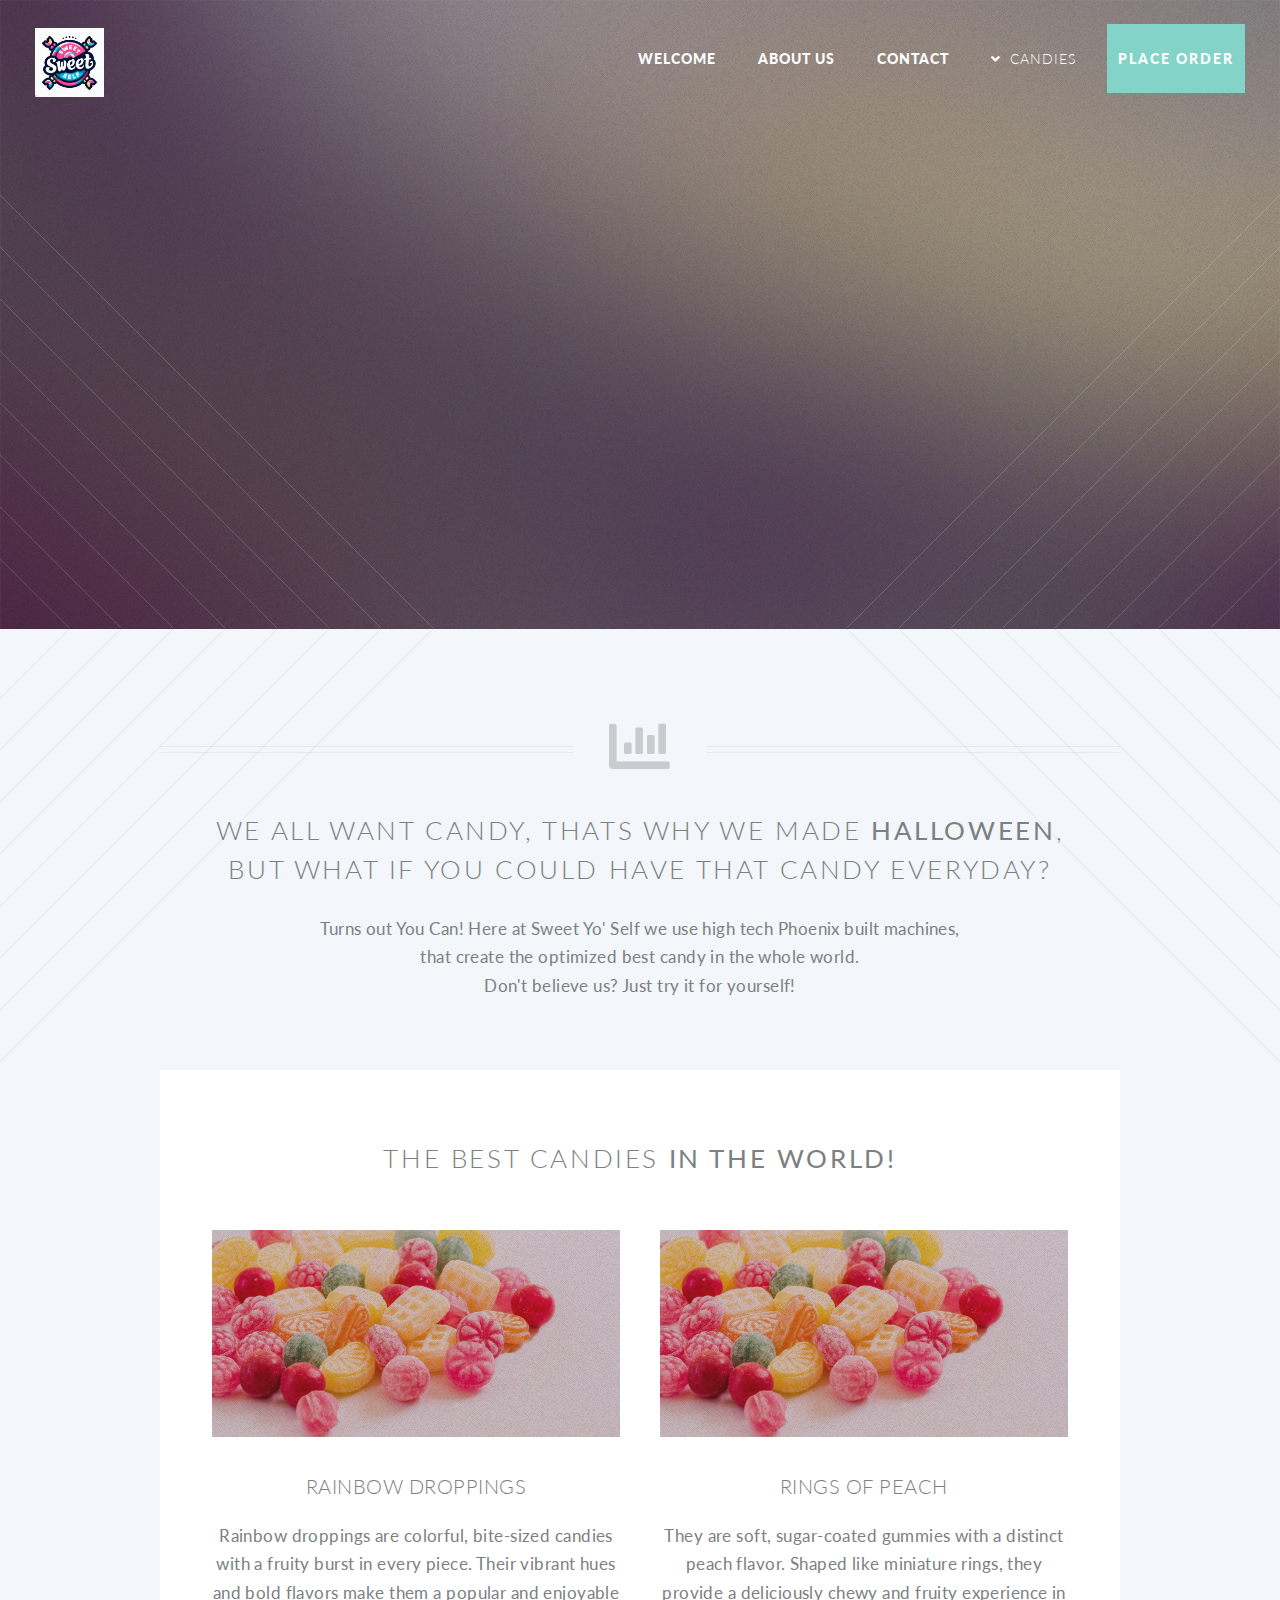
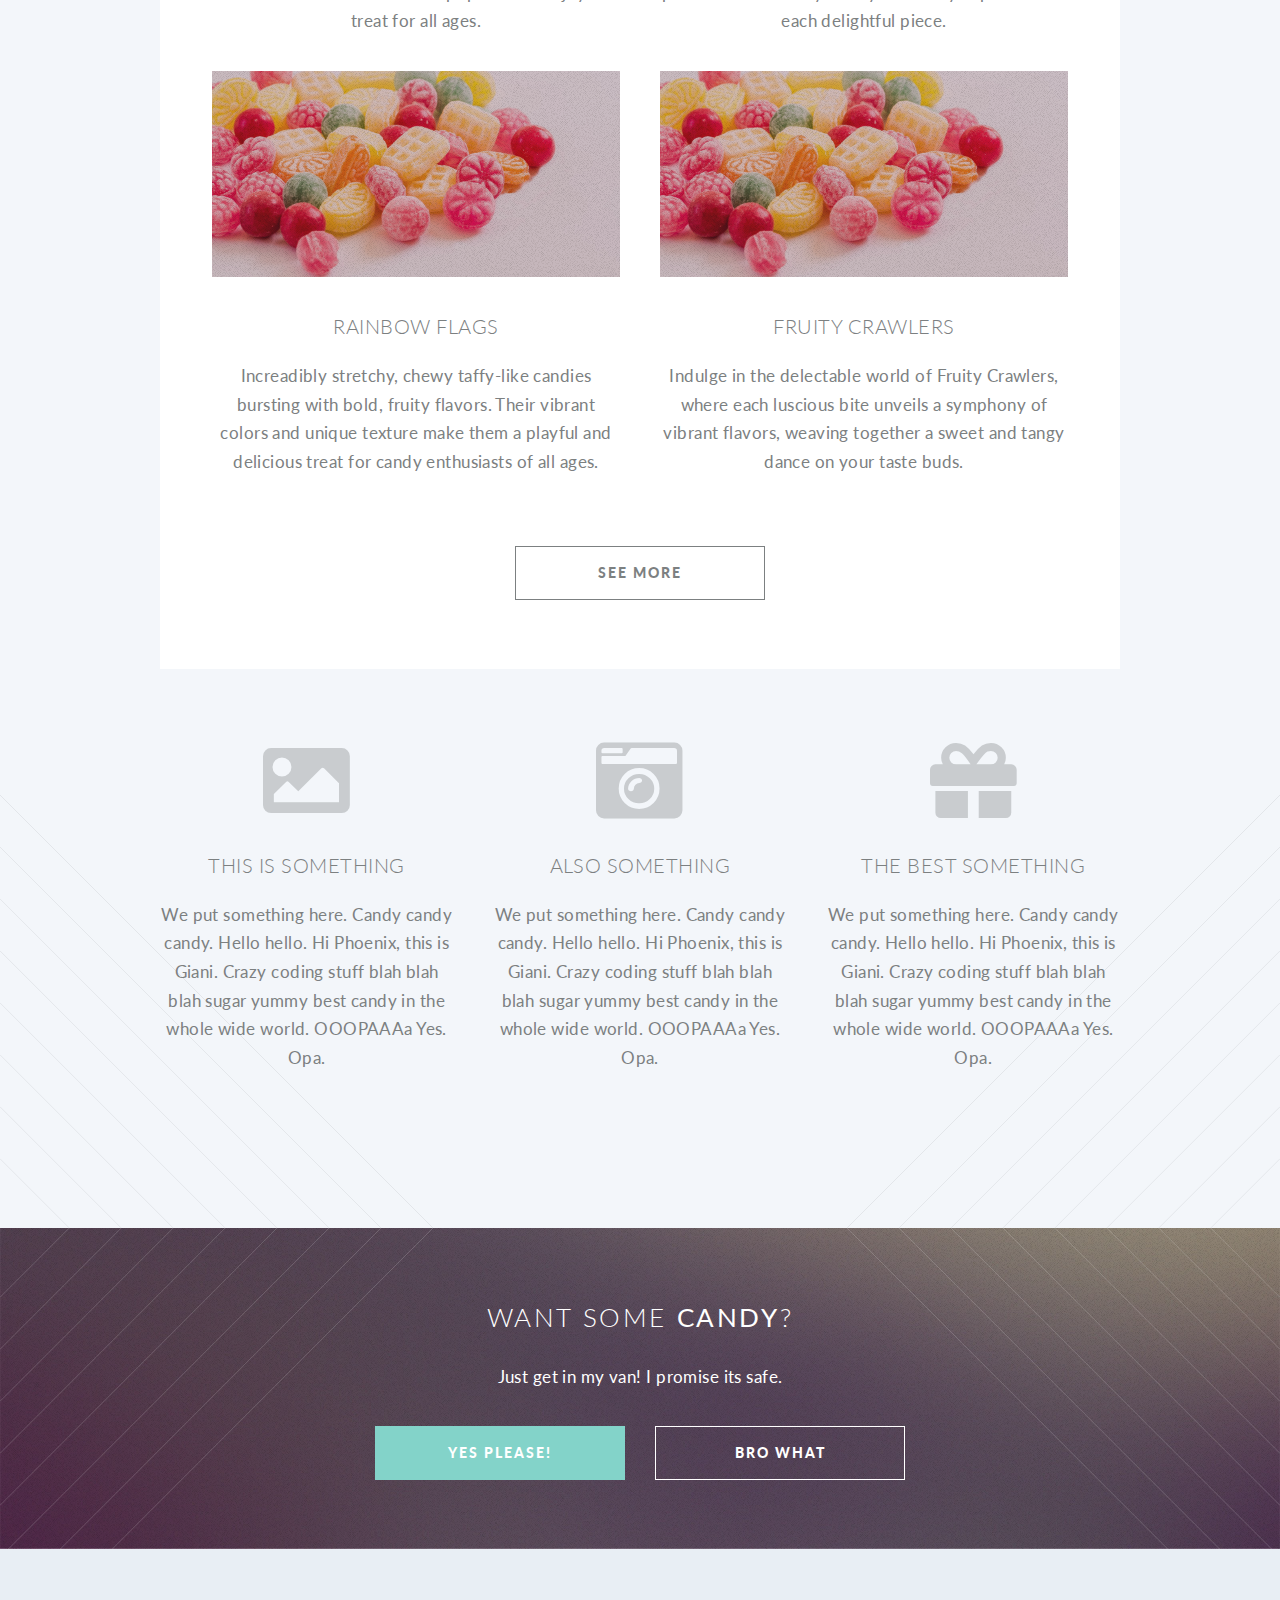
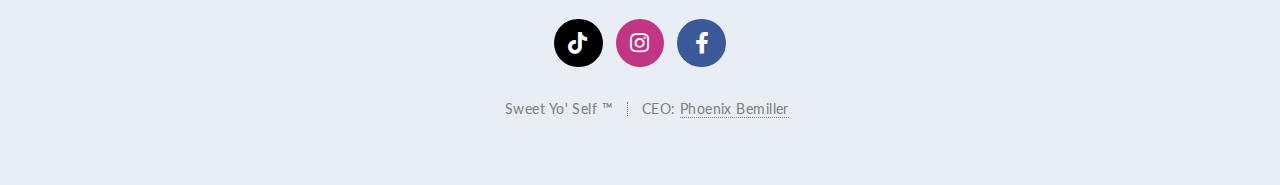
==== index.html @ 5a5d78ed "Update index.html" ====
<!DOCTYPE HTML>

<html>
	<head>
		<title>Sweet Yo' Self</title>
		<meta charset="utf-8" />
		<meta name="viewport" content="width=device-width, initial-scale=1, user-scalable=no" />
		<link rel="stylesheet" href="assets/css/main.css" />
		<noscript><link rel="stylesheet" href="assets/css/noscript.css" /></noscript>
	</head>
	<body class="index is-preload">
		<div id="page-wrapper">

			<!-- Header -->
				<header id="header" class="alt">
					<h1 ><a href="index.html"><img id="logo" src="images/logo.jpg"></a></h1>
					<nav id="nav">
						<ul>
							<li class="current"><a href="index.html">Welcome</a></li>
							<li class="current"><a href="about-us.html">About Us</a></li>
							<li class="current"><a href="contact.html">Contact</a></li>
							<li class="submenu">
								<a href="#">Candies</a>
								<ul>
									<li><a href="contact.html">Rainbow Drips</a></li>
									<li><a href="contact.html">Color Bombs</a></li>
									<li><a href="contact.html">Fruity Crawlers</a></li>
									<li><a href="contact.html">Rainbow Flags</a></li>
								</ul>
							</li>
							<li><a href="orders.html" class="button primary">Place Order</a></li>
						</ul>
					</nav>
				</header>


			
			<!-- Banner -->
				<section id="banner">

					<!--
						".inner" is set up as an inline-block so it automatically expands
						in both directions to fit whatever's inside it. This means it won't
						automatically wrap lines, so be sure to use line breaks where
						appropriate (<br />).
					-->


					
					<br />
					<br />
					
					<div class="inner">

						<header>
							<h2>Sweet Yo' Self</h2>
						</header>
						<p>Whenever you need a <strong>treat</strong>, or anything <strong>sweet</strong>,
						<br />
						please come get all you can <strong>eat<strong>!
						<footer>
							<ul class="buttons stacked">
								<li><a href="#main" class="button fit scrolly">I Want Candy!</a></li>
							</ul>
						</footer>

					</div>
					
				
				</section>

			

			<!-- Main -->
				<article id="main">

					<header class="special container">
						<span class="icon solid fa-chart-bar"></span>
						<h2>We all want candy, thats why we made <strong>Halloween</strong>, 
						<br />
						But what if you could have that candy everyday?</h2>
						<p>Turns out <strong>You Can!</strong> Here at Sweet Yo' Self we use high tech Phoenix built machines,
						<br />
						that create the optimized best candy in the whole world.
						<br />
						Don't believe us? Just try it for yourself!
					</header>



					<!-- One
						<section class="wrapper style2 container special-alt">
							<div class="row gtr-50">
								<div class="col-8 col-12-narrower">

									<header>
										<h2>Behold the <strong>icons</strong> that visualize what you’re all about. or just take up space. your call bro.</h2>
									</header>
									<p>Sed tristique purus vitae volutpat ultrices. Aliquam eu elit eget arcu comteger ut fermentum lorem. Lorem ipsum dolor sit amet. Sed tristique purus vitae volutpat ultrices. eu elit eget commodo. Sed tristique purus vitae volutpat ultrices. Aliquam eu elit eget arcu commodo.</p>
									<footer>
										<ul class="buttons">
											<li><a href="#" class="button">Find Out More</a></li>
										</ul>
									</footer>

								</div>
								<div class="col-4 col-12-narrower imp-narrower">

									<ul class="featured-icons">
										<li><span class="icon fa-clock"><span class="label">Feature 1</span></span></li>
										<li><span class="icon solid fa-volume-up"><span class="label">Feature 2</span></span></li>
										<li><span class="icon solid fa-laptop"><span class="label">Feature 3</span></span></li>
										<li><span class="icon solid fa-inbox"><span class="label">Feature 4</span></span></li>
										<li><span class="icon solid fa-lock"><span class="label">Feature 5</span></span></li>
										<li><span class="icon solid fa-cog"><span class="label">Feature 6</span></span></li>
									</ul>

								</div>
							</div>
						</section>


					-->

					<!-- Three -->
						<section class="wrapper style3 container special">

							<header class="major">
								<h2>The best candies <strong>in the world!</strong></h2>
							</header>

							<div class="row">
								<div class="col-6 col-12-narrower">

									<section>
										<a href="#" class="image featured"><img src="images/candy.jpg" alt="" /></a>
										<header>
											<h3>Rainbow Droppings</h3>
										</header>
										<p>Rainbow droppings are colorful, bite-sized candies with a fruity burst in every piece. Their vibrant hues and bold flavors make them a popular and enjoyable treat for all ages.</p>
									</section>

								</div>
								<div class="col-6 col-12-narrower">

									<section>
										<a href="#" class="image featured"><img src="images/candy.jpg" alt="" /></a>
										<header>
											<h3>Rings of Peach</h3>
										</header>
										<p>They are soft, sugar-coated gummies with a distinct peach flavor. Shaped like miniature rings, they provide a deliciously chewy and fruity experience in each delightful piece.</p>
									</section>

								</div>
							</div>
							<div class="row">
								<div class="col-6 col-12-narrower">

									<section>
										<a href="#" class="image featured"><img src="images/candy.jpg" alt="" /></a>
										<header>
											<h3>Rainbow Flags</h3>
										</header>
										<p>Increadibly stretchy, chewy taffy-like candies bursting with bold, fruity flavors. Their vibrant colors and unique texture make them a playful and delicious treat for candy enthusiasts of all ages.</p>
									</section>

								</div>
								<div class="col-6 col-12-narrower">

									<section>
										<a href="#" class="image featured"><img src="images/candy.jpg" alt="" /></a>
										<header>
											<h3>Fruity Crawlers</h3>
										</header>
										<p>Indulge in the delectable world of Fruity Crawlers, where each luscious bite unveils a symphony of vibrant flavors, weaving together a sweet and tangy dance on your taste buds.</p>
									</section>

								</div>
							</div>

							<footer class="major">
								<ul class="buttons">
									<li><a href="#" class="button">See More</a></li>
								</ul>
							</footer>

						</section>


					<!-- Two -->
						<section class="wrapper style1 container special">
							<div class="row">
								<div class="col-4 col-12-narrower">

									<section>
										<span class="icon solid featured fa-image"></span>
										<header>
											<h3>This is Something</h3>
										</header>
										<p>We put something here. Candy candy candy. Hello hello. Hi Phoenix, this is Giani. Crazy coding stuff blah blah blah sugar yummy best candy in the whole wide world. OOOPAAAa Yes. Opa.</p>
									</section>

								</div>
								<div class="col-4 col-12-narrower">

									<section>
										<span class="icon solid featured fa-camera-retro"></span>
										<header>
											<h3>Also Something</h3>
										</header>
										<p>We put something here. Candy candy candy. Hello hello. Hi Phoenix, this is Giani. Crazy coding stuff blah blah blah sugar yummy best candy in the whole wide world. OOOPAAAa Yes. Opa.</p>
									</section>

								</div>
								<div class="col-4 col-12-narrower">

									<section>
										<span class="icon solid featured fa-gift"></span>
										<header>
											<h3>The best Something</h3>
										</header>
										<p>We put something here. Candy candy candy. Hello hello. Hi Phoenix, this is Giani. Crazy coding stuff blah blah blah sugar yummy best candy in the whole wide world. OOOPAAAa Yes. Opa.</p>
									</section>

								</div>
							</div>
						</section>



				</article>

			<!-- CTA -->
				<section id="cta">

					<header>
						<h2>Want some  <strong>candy</strong>?</h2>
						<p>Just get in my van! I promise its safe.</p>
					</header>
					<footer>
						<ul class="buttons">
							<li><a href="orders.html" class="button primary">Yes Please!</a></li>
							<li><a href="#" class="button">Bro what</a></li>
						</ul>
					</footer>

				</section>

			<!-- Footer -->
				<footer id="footer">

					<ul class="icons">
						<li><a target="_blank" href="https://www.tiktok.com/@_sweetyoself_?_t=8iAOKXULftS&_r=1" class="icon brands circle fa-tiktok"><span class="label">Tiktok</span></a></li>
						<li><a target="_blank" href="https://instagram.com/_sweetyoself_?utm_source=qr" class="icon brands circle fa-instagram"><span class="label">Instagram</span></a></li>
						<li><a target="_blank" href="https://www.facebook.com/profile.php?id=61552935773593" class="icon brands circle fa-facebook-f"><span class="label">Facebook</span></a></li>
					</ul>

					<ul class="copyright">
						<li>Sweet Yo' Self &#8482;</li><li>CEO: <a href="#">Phoenix Bemiller</a></li>
					</ul>

				</footer>

		</div>

		<!-- Scripts -->
			<script src="assets/js/jquery.min.js"></script>
			<script src="assets/js/jquery.dropotron.min.js"></script>
			<script src="assets/js/jquery.scrolly.min.js"></script>
			<script src="assets/js/jquery.scrollex.min.js"></script>
			<script src="assets/js/browser.min.js"></script>
			<script src="assets/js/breakpoints.min.js"></script>
			<script src="assets/js/util.js"></script>
			<script src="assets/js/main.js"></script>

	</body>
</html>
---- assets/css/main.css ----
@import url("fontawesome-all.min.css");
@import url("https://fonts.googleapis.com/css?family=Lato:300,400,900");


html, body, div, span, applet, object,
iframe, h1, h2, h3, h4, h5, h6, p, blockquote,
pre, a, abbr, acronym, address, big, cite,
code, del, dfn, em, img, ins, kbd, q, s, samp,
small, strike, strong, sub, sup, tt, var, b,
u, i, center, dl, dt, dd, ol, ul, li, fieldset,
form, label, legend, table, caption, tbody,
tfoot, thead, tr, th, td, article, aside,
canvas, details, embed, figure, figcaption,
footer, header, hgroup, menu, nav, output, ruby,
section, summary, time, mark, audio, video {
	margin: 0;
	padding: 0;
	border: 0;
	font-size: 100%;
	font: inherit;
	vertical-align: baseline;}

article, aside, details, figcaption, figure,
footer, header, hgroup, menu, nav, section {
	display: block;}

body {
	line-height: 1;
}

ol, ul {
	list-style: none;
}

blockquote, q {
	quotes: none;
}

	blockquote:before, blockquote:after, q:before, q:after {
		content: '';
		content: none;
	}

table {
	border-collapse: collapse;
	border-spacing: 0;
}

body {
	-webkit-text-size-adjust: none;
}

mark {
	background-color: transparent;
	color: inherit;
}

input::-moz-focus-inner {
	border: 0;
	padding: 0;
}

input, select, textarea {
	-moz-appearance: none;
	-webkit-appearance: none;
	-ms-appearance: none;
	appearance: none;
}

/* Basic */

	html {
		box-sizing: border-box;
	}

	*, *:before, *:after {
		box-sizing: inherit;
	}

	body {
		background: #f3f6fa;
	}

		body.is-preload *, body.is-preload *:before, body.is-preload *:after {
			-moz-animation: none !important;
			-webkit-animation: none !important;
			-ms-animation: none !important;
			animation: none !important;
			-moz-transition: none !important;
			-webkit-transition: none !important;
			-ms-transition: none !important;
			transition: none !important;
		}

	body, input, select, textarea {
		color: #7c8081;
		font-family: 'Lato', sans-serif;
		font-size: 15pt;
		font-weight: 300;
		letter-spacing: 0.025em;
		line-height: 1.75em;
	}

	a {
		-moz-transition: color 0.2s ease-in-out, border-color 0.2s ease-in-out, background-color 0.2s ease-in-out;
		-webkit-transition: color 0.2s ease-in-out, border-color 0.2s ease-in-out, background-color 0.2s ease-in-out;
		-ms-transition: color 0.2s ease-in-out, border-color 0.2s ease-in-out, background-color 0.2s ease-in-out;
		transition: color 0.2s ease-in-out, border-color 0.2s ease-in-out, background-color 0.2s ease-in-out;
		color: #3fb1a3;
		text-decoration: none;
		border-bottom: dotted 1px;
	}

		a:hover {
			border-bottom-color: transparent;
		}

	strong, b {
		font-weight: 400;
	}

	p, ul, ol, dl, table, blockquote {
		margin: 0 0 2em 0;
	}

	h1, h2, h3, h4, h5, h6 {
		color: inherit;
		font-weight: 300;
		line-height: 1.75em;
		margin-bottom: 1em;
		text-transform: uppercase;
	}

		h1 a, h2 a, h3 a, h4 a, h5 a, h6 a {
			color: inherit;
			text-decoration: none;
			border: 0;
		}

	h2 {
		font-size: 1.5em;
		letter-spacing: 0.1em;
	}

	h3 {
		font-size: 1.15em;
		letter-spacing: 0.025em;
	}

	sub {
		font-size: 0.8em;
		position: relative;
		top: 0.5em;
	}

	sup {
		font-size: 0.8em;
		position: relative;
		top: -0.5em;
	}

	hr {
		border-top: solid 1px rgba(124, 128, 129, 0.2);
		border: 0;
		margin-bottom: 1.5em;
	}

	blockquote {
		border-left: solid 0.5em rgba(124, 128, 129, 0.2);
		font-style: italic;
		padding: 1em 0 1em 2em;
	}

/* Container */

	.container {
		margin: 0 auto;
		max-width: 100%;
		width: 1400px;
	}

		.container.medium {
			width: 1050px;
		}

		@media screen and (max-width: 1680px) {

			.container {
				width: 1200px;
			}

				.container.medium {
					width: 900px;
				}

		}

		@media screen and (max-width: 1280px) {

			.container {
				width: 960px;
			}

				.container.medium {
					width: 735px;
				}

		}

		@media screen and (max-width: 980px) {

			.container {
				width: 95%;
			}

				.container.medium {
					width: 71.25%;
				}

		}

		@media screen and (max-width: 840px) {

			.container {
				width: 95%;
			}

				.container.medium {
					width: 95%;
				}

		}

		@media screen and (max-width: 736px) {

			.container {
				width: 100%;
			}

				.container.medium {
					width: 100%;
				}

		}

/* Row */

	.row {
		display: flex;
		flex-wrap: wrap;
		box-sizing: border-box;
		align-items: stretch;
	}

		.row > * {
			box-sizing: border-box;
		}

		.row.gtr-uniform > * > :last-child {
			margin-bottom: 0;
		}

		.row.aln-left {
			justify-content: flex-start;
		}

		.row.aln-center {
			justify-content: center;
		}

		.row.aln-right {
			justify-content: flex-end;
		}

		.row.aln-top {
			align-items: flex-start;
		}

		.row.aln-middle {
			align-items: center;
		}

		.row.aln-bottom {
			align-items: flex-end;
		}

		.row > .imp {
			order: -1;
		}

		.row > .col-1 {
			width: 8.33333%;
		}

		.row > .off-1 {
			margin-left: 8.33333%;
		}

		.row > .col-2 {
			width: 16.66667%;
		}

		.row > .off-2 {
			margin-left: 16.66667%;
		}

		.row > .col-3 {
			width: 25%;
		}

		.row > .off-3 {
			margin-left: 25%;
		}

		.row > .col-4 {
			width: 33.33333%;
		}

		.row > .off-4 {
			margin-left: 33.33333%;
		}

		.row > .col-5 {
			width: 41.66667%;
		}

		.row > .off-5 {
			margin-left: 41.66667%;
		}

		.row > .col-6 {
			width: 50%;
		}

		.row > .off-6 {
			margin-left: 50%;
		}

		.row > .col-7 {
			width: 58.33333%;
		}

		.row > .off-7 {
			margin-left: 58.33333%;
		}

		.row > .col-8 {
			width: 66.66667%;
		}

		.row > .off-8 {
			margin-left: 66.66667%;
		}

		.row > .col-9 {
			width: 75%;
		}

		.row > .off-9 {
			margin-left: 75%;
		}

		.row > .col-10 {
			width: 83.33333%;
		}

		.row > .off-10 {
			margin-left: 83.33333%;
		}

		.row > .col-11 {
			width: 91.66667%;
		}

		.row > .off-11 {
			margin-left: 91.66667%;
		}

		.row > .col-12 {
			width: 100%;
		}

		.row > .off-12 {
			margin-left: 100%;
		}

		.row.gtr-0 {
			margin-top: 0px;
			margin-left: 0px;
		}

			.row.gtr-0 > * {
				padding: 0px 0 0 0px;
			}

			.row.gtr-0.gtr-uniform {
				margin-top: 0px;
			}

				.row.gtr-0.gtr-uniform > * {
					padding-top: 0px;
				}

		.row.gtr-25 {
			margin-top: -12.5px;
			margin-left: -12.5px;
		}

			.row.gtr-25 > * {
				padding: 12.5px 0 0 12.5px;
			}

			.row.gtr-25.gtr-uniform {
				margin-top: -12.5px;
			}

				.row.gtr-25.gtr-uniform > * {
					padding-top: 12.5px;
				}

		.row.gtr-50 {
			margin-top: -25px;
			margin-left: -25px;
		}

			.row.gtr-50 > * {
				padding: 25px 0 0 25px;
			}

			.row.gtr-50.gtr-uniform {
				margin-top: -25px;
			}

				.row.gtr-50.gtr-uniform > * {
					padding-top: 25px;
				}

		.row {
			margin-top: -50px;
			margin-left: -50px;
		}

			.row > * {
				padding: 50px 0 0 50px;
			}

			.row.gtr-uniform {
				margin-top: -50px;
			}

				.row.gtr-uniform > * {
					padding-top: 50px;
				}

		.row.gtr-150 {
			margin-top: -75px;
			margin-left: -75px;
		}

			.row.gtr-150 > * {
				padding: 75px 0 0 75px;
			}

			.row.gtr-150.gtr-uniform {
				margin-top: -75px;
			}

				.row.gtr-150.gtr-uniform > * {
					padding-top: 75px;
				}

		.row.gtr-200 {
			margin-top: -100px;
			margin-left: -100px;
		}

			.row.gtr-200 > * {
				padding: 100px 0 0 100px;
			}

			.row.gtr-200.gtr-uniform {
				margin-top: -100px;
			}

				.row.gtr-200.gtr-uniform > * {
					padding-top: 100px;
				}

		@media screen and (max-width: 1680px) {

			.row {
				display: flex;
				flex-wrap: wrap;
				box-sizing: border-box;
				align-items: stretch;
			}

				.row > * {
					box-sizing: border-box;
				}

				.row.gtr-uniform > * > :last-child {
					margin-bottom: 0;
				}

				.row.aln-left {
					justify-content: flex-start;
				}

				.row.aln-center {
					justify-content: center;
				}

				.row.aln-right {
					justify-content: flex-end;
				}

				.row.aln-top {
					align-items: flex-start;
				}

				.row.aln-middle {
					align-items: center;
				}

				.row.aln-bottom {
					align-items: flex-end;
				}

				.row > .imp-wide {
					order: -1;
				}

				.row > .col-1-wide {
					width: 8.33333%;
				}

				.row > .off-1-wide {
					margin-left: 8.33333%;
				}

				.row > .col-2-wide {
					width: 16.66667%;
				}

				.row > .off-2-wide {
					margin-left: 16.66667%;
				}

				.row > .col-3-wide {
					width: 25%;
				}

				.row > .off-3-wide {
					margin-left: 25%;
				}

				.row > .col-4-wide {
					width: 33.33333%;
				}

				.row > .off-4-wide {
					margin-left: 33.33333%;
				}

				.row > .col-5-wide {
					width: 41.66667%;
				}

				.row > .off-5-wide {
					margin-left: 41.66667%;
				}

				.row > .col-6-wide {
					width: 50%;
				}

				.row > .off-6-wide {
					margin-left: 50%;
				}

				.row > .col-7-wide {
					width: 58.33333%;
				}

				.row > .off-7-wide {
					margin-left: 58.33333%;
				}

				.row > .col-8-wide {
					width: 66.66667%;
				}

				.row > .off-8-wide {
					margin-left: 66.66667%;
				}

				.row > .col-9-wide {
					width: 75%;
				}

				.row > .off-9-wide {
					margin-left: 75%;
				}

				.row > .col-10-wide {
					width: 83.33333%;
				}

				.row > .off-10-wide {
					margin-left: 83.33333%;
				}

				.row > .col-11-wide {
					width: 91.66667%;
				}

				.row > .off-11-wide {
					margin-left: 91.66667%;
				}

				.row > .col-12-wide {
					width: 100%;
				}

				.row > .off-12-wide {
					margin-left: 100%;
				}

				.row.gtr-0 {
					margin-top: 0px;
					margin-left: 0px;
				}

					.row.gtr-0 > * {
						padding: 0px 0 0 0px;
					}

					.row.gtr-0.gtr-uniform {
						margin-top: 0px;
					}

						.row.gtr-0.gtr-uniform > * {
							padding-top: 0px;
						}

				.row.gtr-25 {
					margin-top: -10px;
					margin-left: -10px;
				}

					.row.gtr-25 > * {
						padding: 10px 0 0 10px;
					}

					.row.gtr-25.gtr-uniform {
						margin-top: -10px;
					}

						.row.gtr-25.gtr-uniform > * {
							padding-top: 10px;
						}

				.row.gtr-50 {
					margin-top: -20px;
					margin-left: -20px;
				}

					.row.gtr-50 > * {
						padding: 20px 0 0 20px;
					}

					.row.gtr-50.gtr-uniform {
						margin-top: -20px;
					}

						.row.gtr-50.gtr-uniform > * {
							padding-top: 20px;
						}

				.row {
					margin-top: -40px;
					margin-left: -40px;
				}

					.row > * {
						padding: 40px 0 0 40px;
					}

					.row.gtr-uniform {
						margin-top: -40px;
					}

						.row.gtr-uniform > * {
							padding-top: 40px;
						}

				.row.gtr-150 {
					margin-top: -60px;
					margin-left: -60px;
				}

					.row.gtr-150 > * {
						padding: 60px 0 0 60px;
					}

					.row.gtr-150.gtr-uniform {
						margin-top: -60px;
					}

						.row.gtr-150.gtr-uniform > * {
							padding-top: 60px;
						}

				.row.gtr-200 {
					margin-top: -80px;
					margin-left: -80px;
				}

					.row.gtr-200 > * {
						padding: 80px 0 0 80px;
					}

					.row.gtr-200.gtr-uniform {
						margin-top: -80px;
					}

						.row.gtr-200.gtr-uniform > * {
							padding-top: 80px;
						}

		}

		@media screen and (max-width: 1280px) {

			.row {
				display: flex;
				flex-wrap: wrap;
				box-sizing: border-box;
				align-items: stretch;
			}

				.row > * {
					box-sizing: border-box;
				}

				.row.gtr-uniform > * > :last-child {
					margin-bottom: 0;
				}

				.row.aln-left {
					justify-content: flex-start;
				}

				.row.aln-center {
					justify-content: center;
				}

				.row.aln-right {
					justify-content: flex-end;
				}

				.row.aln-top {
					align-items: flex-start;
				}

				.row.aln-middle {
					align-items: center;
				}

				.row.aln-bottom {
					align-items: flex-end;
				}

				.row > .imp-normal {
					order: -1;
				}

				.row > .col-1-normal {
					width: 8.33333%;
				}

				.row > .off-1-normal {
					margin-left: 8.33333%;
				}

				.row > .col-2-normal {
					width: 16.66667%;
				}

				.row > .off-2-normal {
					margin-left: 16.66667%;
				}

				.row > .col-3-normal {
					width: 25%;
				}

				.row > .off-3-normal {
					margin-left: 25%;
				}

				.row > .col-4-normal {
					width: 33.33333%;
				}

				.row > .off-4-normal {
					margin-left: 33.33333%;
				}

				.row > .col-5-normal {
					width: 41.66667%;
				}

				.row > .off-5-normal {
					margin-left: 41.66667%;
				}

				.row > .col-6-normal {
					width: 50%;
				}

				.row > .off-6-normal {
					margin-left: 50%;
				}

				.row > .col-7-normal {
					width: 58.33333%;
				}

				.row > .off-7-normal {
					margin-left: 58.33333%;
				}

				.row > .col-8-normal {
					width: 66.66667%;
				}

				.row > .off-8-normal {
					margin-left: 66.66667%;
				}

				.row > .col-9-normal {
					width: 75%;
				}

				.row > .off-9-normal {
					margin-left: 75%;
				}

				.row > .col-10-normal {
					width: 83.33333%;
				}

				.row > .off-10-normal {
					margin-left: 83.33333%;
				}

				.row > .col-11-normal {
					width: 91.66667%;
				}

				.row > .off-11-normal {
					margin-left: 91.66667%;
				}

				.row > .col-12-normal {
					width: 100%;
				}

				.row > .off-12-normal {
					margin-left: 100%;
				}

				.row.gtr-0 {
					margin-top: 0px;
					margin-left: 0px;
				}

					.row.gtr-0 > * {
						padding: 0px 0 0 0px;
					}

					.row.gtr-0.gtr-uniform {
						margin-top: 0px;
					}

						.row.gtr-0.gtr-uniform > * {
							padding-top: 0px;
						}

				.row.gtr-25 {
					margin-top: -10px;
					margin-left: -10px;
				}

					.row.gtr-25 > * {
						padding: 10px 0 0 10px;
					}

					.row.gtr-25.gtr-uniform {
						margin-top: -10px;
					}

						.row.gtr-25.gtr-uniform > * {
							padding-top: 10px;
						}

				.row.gtr-50 {
					margin-top: -20px;
					margin-left: -20px;
				}

					.row.gtr-50 > * {
						padding: 20px 0 0 20px;
					}

					.row.gtr-50.gtr-uniform {
						margin-top: -20px;
					}

						.row.gtr-50.gtr-uniform > * {
							padding-top: 20px;
						}

				.row {
					margin-top: -40px;
					margin-left: -40px;
				}

					.row > * {
						padding: 40px 0 0 40px;
					}

					.row.gtr-uniform {
						margin-top: -40px;
					}

						.row.gtr-uniform > * {
							padding-top: 40px;
						}

				.row.gtr-150 {
					margin-top: -60px;
					margin-left: -60px;
				}

					.row.gtr-150 > * {
						padding: 60px 0 0 60px;
					}

					.row.gtr-150.gtr-uniform {
						margin-top: -60px;
					}

						.row.gtr-150.gtr-uniform > * {
							padding-top: 60px;
						}

				.row.gtr-200 {
					margin-top: -80px;
					margin-left: -80px;
				}

					.row.gtr-200 > * {
						padding: 80px 0 0 80px;
					}

					.row.gtr-200.gtr-uniform {
						margin-top: -80px;
					}

						.row.gtr-200.gtr-uniform > * {
							padding-top: 80px;
						}

		}

		@media screen and (max-width: 980px) {

			.row {
				display: flex;
				flex-wrap: wrap;
				box-sizing: border-box;
				align-items: stretch;
			}

				.row > * {
					box-sizing: border-box;
				}

				.row.gtr-uniform > * > :last-child {
					margin-bottom: 0;
				}

				.row.aln-left {
					justify-content: flex-start;
				}

				.row.aln-center {
					justify-content: center;
				}

				.row.aln-right {
					justify-content: flex-end;
				}

				.row.aln-top {
					align-items: flex-start;
				}

				.row.aln-middle {
					align-items: center;
				}

				.row.aln-bottom {
					align-items: flex-end;
				}

				.row > .imp-narrow {
					order: -1;
				}

				.row > .col-1-narrow {
					width: 8.33333%;
				}

				.row > .off-1-narrow {
					margin-left: 8.33333%;
				}

				.row > .col-2-narrow {
					width: 16.66667%;
				}

				.row > .off-2-narrow {
					margin-left: 16.66667%;
				}

				.row > .col-3-narrow {
					width: 25%;
				}

				.row > .off-3-narrow {
					margin-left: 25%;
				}

				.row > .col-4-narrow {
					width: 33.33333%;
				}

				.row > .off-4-narrow {
					margin-left: 33.33333%;
				}

				.row > .col-5-narrow {
					width: 41.66667%;
				}

				.row > .off-5-narrow {
					margin-left: 41.66667%;
				}

				.row > .col-6-narrow {
					width: 50%;
				}

				.row > .off-6-narrow {
					margin-left: 50%;
				}

				.row > .col-7-narrow {
					width: 58.33333%;
				}

				.row > .off-7-narrow {
					margin-left: 58.33333%;
				}

				.row > .col-8-narrow {
					width: 66.66667%;
				}

				.row > .off-8-narrow {
					margin-left: 66.66667%;
				}

				.row > .col-9-narrow {
					width: 75%;
				}

				.row > .off-9-narrow {
					margin-left: 75%;
				}

				.row > .col-10-narrow {
					width: 83.33333%;
				}

				.row > .off-10-narrow {
					margin-left: 83.33333%;
				}

				.row > .col-11-narrow {
					width: 91.66667%;
				}

				.row > .off-11-narrow {
					margin-left: 91.66667%;
				}

				.row > .col-12-narrow {
					width: 100%;
				}

				.row > .off-12-narrow {
					margin-left: 100%;
				}

				.row.gtr-0 {
					margin-top: 0px;
					margin-left: 0px;
				}

					.row.gtr-0 > * {
						padding: 0px 0 0 0px;
					}

					.row.gtr-0.gtr-uniform {
						margin-top: 0px;
					}

						.row.gtr-0.gtr-uniform > * {
							padding-top: 0px;
						}

				.row.gtr-25 {
					margin-top: -7.5px;
					margin-left: -7.5px;
				}

					.row.gtr-25 > * {
						padding: 7.5px 0 0 7.5px;
					}

					.row.gtr-25.gtr-uniform {
						margin-top: -7.5px;
					}

						.row.gtr-25.gtr-uniform > * {
							padding-top: 7.5px;
						}

				.row.gtr-50 {
					margin-top: -15px;
					margin-left: -15px;
				}

					.row.gtr-50 > * {
						padding: 15px 0 0 15px;
					}

					.row.gtr-50.gtr-uniform {
						margin-top: -15px;
					}

						.row.gtr-50.gtr-uniform > * {
							padding-top: 15px;
						}

				.row {
					margin-top: -30px;
					margin-left: -30px;
				}

					.row > * {
						padding: 30px 0 0 30px;
					}

					.row.gtr-uniform {
						margin-top: -30px;
					}

						.row.gtr-uniform > * {
							padding-top: 30px;
						}

				.row.gtr-150 {
					margin-top: -45px;
					margin-left: -45px;
				}

					.row.gtr-150 > * {
						padding: 45px 0 0 45px;
					}

					.row.gtr-150.gtr-uniform {
						margin-top: -45px;
					}

						.row.gtr-150.gtr-uniform > * {
							padding-top: 45px;
						}

				.row.gtr-200 {
					margin-top: -60px;
					margin-left: -60px;
				}

					.row.gtr-200 > * {
						padding: 60px 0 0 60px;
					}

					.row.gtr-200.gtr-uniform {
						margin-top: -60px;
					}

						.row.gtr-200.gtr-uniform > * {
							padding-top: 60px;
						}

		}

		@media screen and (max-width: 840px) {

			.row {
				display: flex;
				flex-wrap: wrap;
				box-sizing: border-box;
				align-items: stretch;
			}

				.row > * {
					box-sizing: border-box;
				}

				.row.gtr-uniform > * > :last-child {
					margin-bottom: 0;
				}

				.row.aln-left {
					justify-content: flex-start;
				}

				.row.aln-center {
					justify-content: center;
				}

				.row.aln-right {
					justify-content: flex-end;
				}

				.row.aln-top {
					align-items: flex-start;
				}

				.row.aln-middle {
					align-items: center;
				}

				.row.aln-bottom {
					align-items: flex-end;
				}

				.row > .imp-narrower {
					order: -1;
				}

				.row > .col-1-narrower {
					width: 8.33333%;
				}

				.row > .off-1-narrower {
					margin-left: 8.33333%;
				}

				.row > .col-2-narrower {
					width: 16.66667%;
				}

				.row > .off-2-narrower {
					margin-left: 16.66667%;
				}

				.row > .col-3-narrower {
					width: 25%;
				}

				.row > .off-3-narrower {
					margin-left: 25%;
				}

				.row > .col-4-narrower {
					width: 33.33333%;
				}

				.row > .off-4-narrower {
					margin-left: 33.33333%;
				}

				.row > .col-5-narrower {
					width: 41.66667%;
				}

				.row > .off-5-narrower {
					margin-left: 41.66667%;
				}

				.row > .col-6-narrower {
					width: 50%;
				}

				.row > .off-6-narrower {
					margin-left: 50%;
				}

				.row > .col-7-narrower {
					width: 58.33333%;
				}

				.row > .off-7-narrower {
					margin-left: 58.33333%;
				}

				.row > .col-8-narrower {
					width: 66.66667%;
				}

				.row > .off-8-narrower {
					margin-left: 66.66667%;
				}

				.row > .col-9-narrower {
					width: 75%;
				}

				.row > .off-9-narrower {
					margin-left: 75%;
				}

				.row > .col-10-narrower {
					width: 83.33333%;
				}

				.row > .off-10-narrower {
					margin-left: 83.33333%;
				}

				.row > .col-11-narrower {
					width: 91.66667%;
				}

				.row > .off-11-narrower {
					margin-left: 91.66667%;
				}

				.row > .col-12-narrower {
					width: 100%;
				}

				.row > .off-12-narrower {
					margin-left: 100%;
				}

				.row.gtr-0 {
					margin-top: 0px;
					margin-left: 0px;
				}

					.row.gtr-0 > * {
						padding: 0px 0 0 0px;
					}

					.row.gtr-0.gtr-uniform {
						margin-top: 0px;
					}

						.row.gtr-0.gtr-uniform > * {
							padding-top: 0px;
						}

				.row.gtr-25 {
					margin-top: -7.5px;
					margin-left: -7.5px;
				}

					.row.gtr-25 > * {
						padding: 7.5px 0 0 7.5px;
					}

					.row.gtr-25.gtr-uniform {
						margin-top: -7.5px;
					}

						.row.gtr-25.gtr-uniform > * {
							padding-top: 7.5px;
						}

				.row.gtr-50 {
					margin-top: -15px;
					margin-left: -15px;
				}

					.row.gtr-50 > * {
						padding: 15px 0 0 15px;
					}

					.row.gtr-50.gtr-uniform {
						margin-top: -15px;
					}

						.row.gtr-50.gtr-uniform > * {
							padding-top: 15px;
						}

				.row {
					margin-top: -30px;
					margin-left: -30px;
				}

					.row > * {
						padding: 30px 0 0 30px;
					}

					.row.gtr-uniform {
						margin-top: -30px;
					}

						.row.gtr-uniform > * {
							padding-top: 30px;
						}

				.row.gtr-150 {
					margin-top: -45px;
					margin-left: -45px;
				}

					.row.gtr-150 > * {
						padding: 45px 0 0 45px;
					}

					.row.gtr-150.gtr-uniform {
						margin-top: -45px;
					}

						.row.gtr-150.gtr-uniform > * {
							padding-top: 45px;
						}

				.row.gtr-200 {
					margin-top: -60px;
					margin-left: -60px;
				}

					.row.gtr-200 > * {
						padding: 60px 0 0 60px;
					}

					.row.gtr-200.gtr-uniform {
						margin-top: -60px;
					}

						.row.gtr-200.gtr-uniform > * {
							padding-top: 60px;
						}

		}

		@media screen and (max-width: 736px) {

			.row {
				display: flex;
				flex-wrap: wrap;
				box-sizing: border-box;
				align-items: stretch;
			}

				.row > * {
					box-sizing: border-box;
				}

				.row.gtr-uniform > * > :last-child {
					margin-bottom: 0;
				}

				.row.aln-left {
					justify-content: flex-start;
				}

				.row.aln-center {
					justify-content: center;
				}

				.row.aln-right {
					justify-content: flex-end;
				}

				.row.aln-top {
					align-items: flex-start;
				}

				.row.aln-middle {
					align-items: center;
				}

				.row.aln-bottom {
					align-items: flex-end;
				}

				.row > .imp-mobile {
					order: -1;
				}

				.row > .col-1-mobile {
					width: 8.33333%;
				}

				.row > .off-1-mobile {
					margin-left: 8.33333%;
				}

				.row > .col-2-mobile {
					width: 16.66667%;
				}

				.row > .off-2-mobile {
					margin-left: 16.66667%;
				}

				.row > .col-3-mobile {
					width: 25%;
				}

				.row > .off-3-mobile {
					margin-left: 25%;
				}

				.row > .col-4-mobile {
					width: 33.33333%;
				}

				.row > .off-4-mobile {
					margin-left: 33.33333%;
				}

				.row > .col-5-mobile {
					width: 41.66667%;
				}

				.row > .off-5-mobile {
					margin-left: 41.66667%;
				}

				.row > .col-6-mobile {
					width: 50%;
				}

				.row > .off-6-mobile {
					margin-left: 50%;
				}

				.row > .col-7-mobile {
					width: 58.33333%;
				}

				.row > .off-7-mobile {
					margin-left: 58.33333%;
				}

				.row > .col-8-mobile {
					width: 66.66667%;
				}

				.row > .off-8-mobile {
					margin-left: 66.66667%;
				}

				.row > .col-9-mobile {
					width: 75%;
				}

				.row > .off-9-mobile {
					margin-left: 75%;
				}

				.row > .col-10-mobile {
					width: 83.33333%;
				}

				.row > .off-10-mobile {
					margin-left: 83.33333%;
				}

				.row > .col-11-mobile {
					width: 91.66667%;
				}

				.row > .off-11-mobile {
					margin-left: 91.66667%;
				}

				.row > .col-12-mobile {
					width: 100%;
				}

				.row > .off-12-mobile {
					margin-left: 100%;
				}

				.row.gtr-0 {
					margin-top: 0px;
					margin-left: 0px;
				}

					.row.gtr-0 > * {
						padding: 0px 0 0 0px;
					}

					.row.gtr-0.gtr-uniform {
						margin-top: 0px;
					}

						.row.gtr-0.gtr-uniform > * {
							padding-top: 0px;
						}

				.row.gtr-25 {
					margin-top: -7.5px;
					margin-left: -7.5px;
				}

					.row.gtr-25 > * {
						padding: 7.5px 0 0 7.5px;
					}

					.row.gtr-25.gtr-uniform {
						margin-top: -7.5px;
					}

						.row.gtr-25.gtr-uniform > * {
							padding-top: 7.5px;
						}

				.row.gtr-50 {
					margin-top: -15px;
					margin-left: -15px;
				}

					.row.gtr-50 > * {
						padding: 15px 0 0 15px;
					}

					.row.gtr-50.gtr-uniform {
						margin-top: -15px;
					}

						.row.gtr-50.gtr-uniform > * {
							padding-top: 15px;
						}

				.row {
					margin-top: -30px;
					margin-left: -30px;
				}

					.row > * {
						padding: 30px 0 0 30px;
					}

					.row.gtr-uniform {
						margin-top: -30px;
					}

						.row.gtr-uniform > * {
							padding-top: 30px;
						}

				.row.gtr-150 {
					margin-top: -45px;
					margin-left: -45px;
				}

					.row.gtr-150 > * {
						padding: 45px 0 0 45px;
					}

					.row.gtr-150.gtr-uniform {
						margin-top: -45px;
					}

						.row.gtr-150.gtr-uniform > * {
							padding-top: 45px;
						}

				.row.gtr-200 {
					margin-top: -60px;
					margin-left: -60px;
				}

					.row.gtr-200 > * {
						padding: 60px 0 0 60px;
					}

					.row.gtr-200.gtr-uniform {
						margin-top: -60px;
					}

						.row.gtr-200.gtr-uniform > * {
							padding-top: 60px;
						}

		}

/* Section/Article */

	section.special, article.special {
		text-align: center;
	}

	header.major {
		padding-bottom: 2em;
	}

	header.special {
		margin-bottom: 5em;
		padding-top: 7em;
		position: relative;
		text-align: center;
	}

		header.special:before, header.special:after {
			border-bottom: solid 1.5px;
			border-top: solid 1.5px;
			content: '';
			height: 7px;
			opacity: 0.1;
			position: absolute;
			top: 1.75em;
			width: 43%;
		}

		header.special:before {
			left: 0;
		}

		header.special:after {
			right: 0;
		}

		header.special h2 {
			margin-bottom: 0;
		}

		header.special h2 + p {
			margin-bottom: 0;
			padding-top: 1.5em;
		}

		header.special .icon {
			cursor: default;
			height: 7em;
			left: 0;
			position: absolute;
			text-align: center;
			top: 1em;
			width: 100%;
		}

			header.special .icon:before {
				font-size: 3.5em;
				opacity: 0.35;
			}

	footer > :last-child {
		margin-bottom: 0;
	}

	footer.major {
		padding-top: 3em;
	}

/* Form */

	input[type="text"],
	input[type="password"],
	input[type="email"],
	textarea {
		-moz-transition: background-color 0.2s ease-in-out, border-color 0.2s ease-in-out;
		-webkit-transition: background-color 0.2s ease-in-out, border-color 0.2s ease-in-out;
		-ms-transition: background-color 0.2s ease-in-out, border-color 0.2s ease-in-out;
		transition: background-color 0.2s ease-in-out, border-color 0.2s ease-in-out;
		-moz-appearance: none;
		-webkit-appearance: none;
		-ms-appearance: none;
		appearance: none;
		background: none;
		border: solid 1px rgba(124, 128, 129, 0.2);
		border-radius: 0;
		color: inherit;
		display: block;
		padding: 0.75em;
		text-decoration: none;
		width: 100%;
		outline: 0;
	}

		input[type="text"]:focus,
		input[type="password"]:focus,
		input[type="email"]:focus,
		textarea:focus {
			border-color: #83d3c9;
		}

	input[type="text"],
	input[type="password"],
	input[type="email"] {
		line-height: 1em;
	}

	::-webkit-input-placeholder {
		color: inherit;
		opacity: 0.5;
		position: relative;
		top: 3px;
	}

	:-moz-placeholder {
		color: inherit;
		opacity: 0.5;
	}

	::-moz-placeholder {
		color: inherit;
		opacity: 0.5;
	}

	:-ms-input-placeholder {
		color: inherit;
		opacity: 0.5;
	}

/* Image */

	.image {
		border: 0;
		position: relative;
	}

		.image:before {
			background: url("images/overlay.png");
			content: '';
			height: 100%;
			left: 0;
			position: absolute;
			top: 0;
			width: 100%;
		}

		.image.fit {
			display: block;
		}

			.image.fit img {
				display: block;
				width: 100%;
			}

		.image.featured {
			display: block;
			margin: 0 0 2em 0;
		}

			.image.featured img {
				display: block;
				width: 100%;
			}

/* Icon */

	.icon {
		text-decoration: none;
		position: relative;
	}

		.icon:before {
			-moz-osx-font-smoothing: grayscale;
			-webkit-font-smoothing: antialiased;
			display: inline-block;
			font-style: normal;
			font-variant: normal;
			text-rendering: auto;
			line-height: 1;
			text-transform: none !important;
			font-family: 'Font Awesome 5 Free';
			font-weight: 400;
		}

		.icon.solid:before {
			font-weight: 900;
		}

		.icon:before {
			line-height: inherit;
		}

		.icon.brands:before {
			font-family: 'Font Awesome 5 Brands';
		}

		.icon.circle {
			-moz-transition: all 0.2s ease-in-out;
			-webkit-transition: all 0.2s ease-in-out;
			-ms-transition: all 0.2s ease-in-out;
			transition: all 0.2s ease-in-out;
			border: 0;
			border-radius: 100%;
			display: inline-block;
			font-size: 1.25em;
			height: 2.25em;
			left: 0;
			line-height: 2.25em;
			text-align: center;
			text-decoration: none;
			top: 0;
			width: 2.25em;
		}

			.icon.circle:hover {
				top: -0.2em;
			}

			.icon.circle.fa-instagram {
				background: #C13584;
				color: #fff;
			}

				.icon.circle.fa-instagram:hover {
					background: #FD1D1D;
				}

			.icon.circle.fa-google {
				background: #34a853;
				color: #fff;
			}

				.icon.circle.fa-google:hover {
					background: #fbbc05;
				}

			.icon.circle.fa-twitter {
				background: #70aecd;
				color: #fff;
			}

				.icon.circle.fa-twitter:hover {
					background: #7fb7d2;
				}

			.icon.circle.fa-tiktok {
				background: #000000;
				color: #fff;
			}

				.icon.circle.fa-twitter:hover {
					background: #00f2ea;
				}

			.icon.circle.fa-facebook-f {
				background: #3b5998;
				color: #fff;
			}

				.icon.circle.fa-facebook-f:hover {
					background: #829bc9;
				}

			.icon.circle.fa-google-plus-g {
				background: #db6b67;
				color: #fff;
			}

				.icon.circle.fa-google-plus-g:hover {
					background: #df7b77;
				}

			.icon.circle.fa-github {
				background: #dcad8b;
				color: #fff;
			}

				.icon.circle.fa-github:hover {
					background: #e1b89b;
				}

			.icon.circle.fa-dribbble {
				background: #da83ae;
				color: #fff;
			}

				.icon.circle.fa-dribbble:hover {
					background: #df93b8;
				}

		.icon.featured {
			cursor: default;
			display: block;
			margin: 0 0 1.5em 0;
			opacity: 0.35;
			text-align: center;
		}

			.icon.featured:before {
				font-size: 5em;
				line-height: 1em;
			}

		.icon > .label {
			display: none;
		}

/* List */

	ol {
		list-style: decimal;
		padding-left: 1.25em;
	}

		ol li {
			padding-left: 0.25em;
		}

	ul {
		list-style: disc;
		padding-left: 1em;
	}

		ul li {
			padding-left: 0.5em;
		}

/* Icons */

	ul.icons {
		list-style: none;
		padding-left: 0;
		cursor: default;
	}

		ul.icons li {
			display: inline-block;
			line-height: 1em;
			padding-left: 0.5em;
		}

			ul.icons li:first-child {
				padding-left: 0;
			}

/* Featured Icons */

	ul.featured-icons {
		cursor: default;
		margin: -0.75em 0 0 0;
		opacity: 0.35;
		overflow: hidden;
		position: relative;
		list-style: none;
		padding-left: 0;
	}

		ul.featured-icons li {
			display: block;
			float: left;
			text-align: center;
			width: 50%;
			padding-left: 0;
			margin-bottom: 1em;
		}

			ul.featured-icons li .icon {
				display: inline-block;
				font-size: 5.5em;
				height: 1em;
				line-height: 1.5em;
				width: 1em;
			}

/* Buttons */

	ul.buttons {
		cursor: default;
		list-style: none;
		padding-left: 0;
	}

		ul.buttons:last-child {
			margin-bottom: 0;
		}

		ul.buttons li {
			display: inline-block;
			padding: 0 0 0 1.5em;
		}

			ul.buttons li:first-child {
				padding: 0;
			}

		ul.buttons.stacked li {
			display: block;
			padding: 1.5em 0 0 0;
		}

			ul.buttons.stacked li:first-child {
				padding: 0;
			}

/* Table */

	table {
		width: 100%;
	}

		table.default {
			width: 100%;
		}

			table.default tbody tr {
				border-bottom: solid 1px rgba(124, 128, 129, 0.2);
			}

			table.default td {
				padding: 0.5em 1em 0.5em 1em;
			}

			table.default th {
				font-weight: 400;
				padding: 0.5em 1em 0.5em 1em;
				text-align: left;
			}

			table.default thead {
				background: #7c8081;
				color: #fff;
			}

/* Button */

	input[type="button"],
	input[type="submit"],
	input[type="reset"],
	button,
	.button {
		-moz-appearance: none;
		-webkit-appearance: none;
		-ms-appearance: none;
		appearance: none;
		-moz-transition: color 0.2s ease-in-out, border-color 0.2s ease-in-out, background-color 0.2s ease-in-out;
		-webkit-transition: color 0.2s ease-in-out, border-color 0.2s ease-in-out, background-color 0.2s ease-in-out;
		-ms-transition: color 0.2s ease-in-out, border-color 0.2s ease-in-out, background-color 0.2s ease-in-out;
		transition: color 0.2s ease-in-out, border-color 0.2s ease-in-out, background-color 0.2s ease-in-out;
		background: none;
		border: solid 1px;
		border-radius: 0;
		color: inherit;
		cursor: pointer;
		display: inline-block;
		font-size: 0.8em;
		font-weight: 900;
		letter-spacing: 2px;
		min-width: 18em;
		padding: 0 0.75em;
		line-height: 3.75em;
		text-align: center;
		text-decoration: none;
		text-transform: uppercase;
	}

		input[type="button"]:hover,
		input[type="submit"]:hover,
		input[type="reset"]:hover,
		button:hover,
		.button:hover {
			background: rgba(188, 202, 206, 0.15);
			border-color: inherit;
		}

		input[type="button"].primary,
		input[type="submit"].primary,
		input[type="reset"].primary,
		button.primary,
		.button.primary {
			background: #83d3c9;
			border-color: #83d3c9;
			color: #fff !important;
		}

			input[type="button"].primary:hover,
			input[type="submit"].primary:hover,
			input[type="reset"].primary:hover,
			button.primary:hover,
			.button.primary:hover {
				background: #96dad1 !important;
				border-color: #96dad1 !important;
			}

		input[type="button"].fit,
		input[type="submit"].fit,
		input[type="reset"].fit,
		button.fit,
		.button.fit {
			width: 100%;
		}

		input[type="button"].small,
		input[type="submit"].small,
		input[type="reset"].small,
		button.small,
		.button.small {
			font-size: 0.7em;
			min-width: 14em;
			padding: 0.5em 0;
		}

/* Wrapper */

	.wrapper {
		margin-bottom: 5em;
		padding: 5em;
	}

		.wrapper.style1 {
			padding: 0;
		}

		.wrapper.style2 {
			background-color: #83d3c9;
			background-image: url("images/light-bl.svg"), url("images/light-br.svg");
			background-position: bottom left, bottom right;
			background-repeat: no-repeat, no-repeat;
			background-size: 25em, 25em;
			color: #fff;
		}

			.wrapper.style2 input[type="button"]:hover,
			.wrapper.style2 input[type="submit"]:hover,
			.wrapper.style2 input[type="reset"]:hover,
			.wrapper.style2 button:hover,
			.wrapper.style2 .button:hover {
				background: rgba(255, 255, 255, 0.15) !important;
			}

			.wrapper.style2 input[type="button"].primary,
			.wrapper.style2 input[type="submit"].primary,
			.wrapper.style2 input[type="reset"].primary,
			.wrapper.style2 button.primary,
			.wrapper.style2 .button.primary {
				background: #fff;
				border-color: #fff;
				color: #83d3c9 !important;
			}

				.wrapper.style2 input[type="button"].primary:hover,
				.wrapper.style2 input[type="submit"].primary:hover,
				.wrapper.style2 input[type="reset"].primary:hover,
				.wrapper.style2 button.primary:hover,
				.wrapper.style2 .button.primary:hover {
					border-color: inherit !important;
					color: #fff !important;
				}

		.wrapper.style3 {
			background: #fff;
			color: inherit;
		}

		.wrapper.style4 {
			background: #fff;
			color: inherit;
			padding: 4em;
		}

/* Header */

	@-moz-keyframes reveal-header {
		0% {
			top: -5em;
		}

		100% {
			top: 0;
		}
	}

	@-webkit-keyframes reveal-header {
		0% {
			top: -5em;
		}

		100% {
			top: 0;
		}
	}

	@-ms-keyframes reveal-header {
		0% {
			top: -5em;
		}

		100% {
			top: 0;
		}
	}

	@keyframes reveal-header {
		0% {
			top: -5em;
		}

		100% {
			top: 0;
		}
	}

	#header {
		background: #fff;
		box-shadow: 0 1px 2px 0 rgba(0, 0, 0, 0.075);
		color: inherit;
		cursor: default;
		font-size: 0.8em;
		left: 0;
		padding: 1em 1.5em;
		position: fixed;
		top: 0;
		width: 100%;
		z-index: 10000;
	}

		#logo{
			height: 5em;
			width: 5em;
		}


		#header h1 {
			font-weight: 900;
			margin: 0;
		}

			#header h1 span {
				font-weight: 300;
			}

		#header nav {
			letter-spacing: 0.075em;
			position: absolute;
			right: 1.5em;
			text-transform: uppercase;
			top: 0.75em;
		}

			#header nav ul {
				list-style: none;
				padding-left: 0;
			}

				#header nav ul li {
					display: inline-block;
					margin-left: 1.5em;
					padding-left: 0;
				}

					#header nav ul li > ul {
						display: none;
					}

					#header nav ul li a {
						border: solid 1px transparent;
						color: inherit;
						display: inline-block;
						line-height: 1em;
						padding: 1.9em 0.75em;
						text-decoration: none;
					}

					#header nav ul li input[type="button"],
					#header nav ul li input[type="submit"],
					#header nav ul li input[type="reset"],
					#header nav ul li button,
					#header nav ul li .button {
						font-size: 1em;
						min-width: 0;
						width: auto;
					}

					#header nav ul li.submenu > a {
						text-decoration: none;
					}

						#header nav ul li.submenu > a:before {
							-moz-osx-font-smoothing: grayscale;
							-webkit-font-smoothing: antialiased;
							display: inline-block;
							font-style: normal;
							font-variant: normal;
							text-rendering: auto;
							line-height: 1;
							text-transform: none !important;
							font-family: 'Font Awesome 5 Free';
							font-weight: 900;
						}

						#header nav ul li.submenu > a:before {
							content: '\f107';
							margin-right: 0.65em;
						}

					#header nav ul li.active > a, #header nav ul li:hover > a {
						-moz-transition: all 0.2s ease-in-out;
						-webkit-transition: all 0.2s ease-in-out;
						-ms-transition: all 0.2s ease-in-out;
						transition: all 0.2s ease-in-out;
						background: rgba(188, 202, 206, 0.15);
					}

					#header nav ul li.current > a {
						font-weight: 900;
					}

		#header.reveal {
			-moz-animation: reveal-header 0.5s;
			-webkit-animation: reveal-header 0.5s;
			-ms-animation: reveal-header 0.5s;
			animation: reveal-header 0.5s;
		}

		#header.alt {
			-moz-animation: none;
			-webkit-animation: none;
			-ms-animation: none;
			animation: none;
			background: transparent;
			box-shadow: none;
			color: #fff;
			padding: 2em 2.5em;
			position: absolute;
		}

			#header.alt nav {
				right: 2.5em;
				top: 1.75em;
			}

				#header.alt nav ul li.active > a, #header.alt nav ul li:hover > a {
					border: solid 1px;
				}

/* Dropotron */

	.dropotron {
		list-style: none;
		padding-left: 0;
		background: #fff;
		box-shadow: 0 1px 2px 0 rgba(0, 0, 0, 0.075);
		line-height: 2.25em;
		min-width: 13em;
		padding: 1em 0;
		text-transform: uppercase;
		margin-top: calc(-1em + 1px);
	}

		.dropotron.level-0 {
			font-size: 0.7em;
			font-weight: 400;
			margin-top: 1.5em;
		}

			.dropotron.level-0:before {
				border-bottom: solid 0.5em #fff;
				border-left: solid 0.5em transparent;
				border-right: solid 0.5em transparent;
				content: '';
				left: 0.75em;
				position: absolute;
				top: -0.45em;
			}

		.dropotron > li {
			border-top: solid 1px rgba(124, 128, 129, 0.2);
			padding-left: 0;
		}

			.dropotron > li > a {
				-moz-transition: none;
				-webkit-transition: none;
				-ms-transition: none;
				transition: none;
				color: inherit;
				text-decoration: none;
				padding: 0 1em;
				border: 0;
			}

			.dropotron > li:hover > a {
				background: #83d3c9;
				color: #fff;
			}

			.dropotron > li:first-child {
				border-top: 0;
			}

/* Banner */

	@-moz-keyframes reveal-banner {
		0% {
			opacity: 0;
		}

		100% {
			opacity: 1;
		}
	}

	@-webkit-keyframes reveal-banner {
		0% {
			opacity: 0;
		}

		100% {
			opacity: 1;
		}
	}

	@-ms-keyframes reveal-banner {
		0% {
			opacity: 0;
		}

		100% {
			opacity: 1;
		}
	}

	@keyframes reveal-banner {
		0% {
			opacity: 0;
		}

		100% {
			opacity: 1;
		}
	}

	#banner {
		background-attachment: scroll, scroll, scroll, fixed;
		background-color: #645862;
		background-image: url("images/light-bl.svg"), url("images/light-br.svg"), url("images/overlay.png"), url("../../images/banner.jpg");
		background-position: bottom left, bottom right, top left, top center;
		background-repeat: no-repeat, no-repeat, repeat, no-repeat;
		background-size: 25em, 25em, auto, cover;
		color: #fff;
		cursor: default;
		padding: 6em 0;
		text-align: center;
	}

		#banner .inner {
			-moz-animation: reveal-banner 1s 0.25s ease-in-out;
			-webkit-animation: reveal-banner 1s 0.25s ease-in-out;
			-ms-animation: reveal-banner 1s 0.25s ease-in-out;
			animation: reveal-banner 1s 0.25s ease-in-out;
			-moz-animation-fill-mode: forwards;
			-webkit-animation-fill-mode: forwards;
			-ms-animation-fill-mode: forwards;
			animation-fill-mode: forwards;
			background: rgba(52, 27, 43, 0.5);
			color: #fff;
			display: inline-block;
			opacity: 0;
			padding: 3em;
			text-align: center;
		}

			#banner .inner header {
				display: inline-block;
				border-bottom: solid 2px;
				border-top: solid 2px;
				margin: 0 0 2em 0;
				padding: 3px 0 3px 0;
			}

				#banner .inner header h2 {
					border-bottom: solid 2px;
					border-top: solid 2px;
					font-size: 2.5em;
					font-weight: 900;
					letter-spacing: 0.2em;
					margin: 0;
					padding-left: 0.05em;
					position: relative;
					text-transform: uppercase;
				}

			#banner .inner p {
				letter-spacing: 0.1em;
				margin: 0;
				text-transform: uppercase;
			}

				#banner .inner p a {
					color: inherit;
					font-weight: 400;
					text-decoration: none;
				}

			#banner .inner footer {
				margin: 2em 0 0 0;
			}

/* Main */

	#main {
		background-image: url("images/dark-tl.svg"), url("images/dark-tr.svg"), url("images/dark-bl.svg"), url("images/dark-br.svg");
		background-position: top left, top right, bottom left, bottom right;
		background-repeat: no-repeat;
		background-size: 25em;
		padding: 7em 0;
	}

		#main > :last-child {
			margin-bottom: 0;
		}

		#main .sidebar section {
			border-top: solid 1px rgba(124, 128, 129, 0.2);
			margin: 3em 0 0 0;
			padding: 3em 0 0 0;
		}

			#main .sidebar section:first-child {
				border-top: 0;
				padding-top: 0;
				margin-top: 0;
			}

	body.index #main {
		padding-top: 5em;
	}

/* CTA */

	#cta {
		background-attachment: scroll, scroll, scroll, fixed;
		background-color: #645862;
		background-image: url("images/light-tl.svg"), url("images/light-tr.svg"), url("images/overlay.png"), url("../../images/banner.jpg");
		background-position: top left, top right, top left, bottom center;
		background-repeat: no-repeat, no-repeat, repeat, no-repeat;
		background-size: 25em, 25em, auto, cover;
		color: #fff;
		padding: 5em;
		text-align: center;
	}

		#cta header {
			margin-bottom: 2em;
		}

/* Footer */

	#footer {
		background: #E8EEF4;
		color: #7c8081;
		padding: 5em 5em 10em 5em;
		text-align: center;
	}

		#footer .copyright {
			font-size: 0.8em;
			line-height: 1em;
		}

			#footer .copyright a {
				color: inherit;
			}

			#footer .copyright li {
				display: inline-block;
				margin-left: 1em;
				padding-left: 1em;
				border-left: dotted 1px;
			}

				#footer .copyright li:first-child {
					margin: 0;
					padding: 0;
					border: 0;
				}

/* Wide */

	@media screen and (max-width: 1680px) {

		/* Basic */

			body, input, select, textarea {
				font-size: 14pt;
			}

		/* Section/Article */

			header.special {
				padding-top: 5.5em;
				margin-bottom: 4em;
			}

	}

/* Normal */

	@media screen and (max-width: 1280px) {

		/* Basic */

			body, input, select, textarea {
				font-size: 13pt;
				letter-spacing: 0.025em;
				line-height: 1.65em;
			}

			h1, h2, h3, h4, h5, h6 {
				line-height: 1.5em;
			}

		/* Section/Article */

			header.major {
				padding-bottom: 1.5em;
			}

			footer.major {
				padding-top: 2em;
			}

		/* Wrapper */

			.wrapper {
				margin-bottom: 4em;
				padding: 4em 3em;
			}

				.wrapper.style4 {
					padding: 3em;
				}

		/* Header */

			#header nav ul li {
				margin-left: 1em;
			}

		/* Banner */

			#banner {
				background-attachment: scroll;
			}

		/* CTA */

			#cta {
				padding: 4em;
				background-attachment: scroll;
			}

		/* Footer */

			#footer {
				padding: 4em;
			}

	}

/* Narrow */

	@media screen and (max-width: 980px) {

		/* Basic */

			body, input, select, textarea {
				font-size: 13pt;
				letter-spacing: 0.025em;
				line-height: 1.5em;
			}

		/* Section/Article */

			header br {
				display: none;
			}

			header.major {
				padding-bottom: 1em;
			}

			header.special {
				padding-left: 2.5em;
				padding-right: 2.5em;
			}

			footer.major {
				padding-top: 1.5em;
			}

		/* Wrapper */

			.wrapper {
				margin-bottom: 3em;
				padding: 3em 2.5em;
			}

				.wrapper.special br {
					display: none;
				}

				.wrapper.style1 {
					padding: 0 2.5em;
				}

				.wrapper.style2 {
					background-size: 15em;
				}

				.wrapper.style4 {
					padding: 2.5em;
				}

		/* Banner */

			#banner {
				background-size: 15em, 15em, auto, cover;
			}

		/* Main */

			#main {
				background-size: 15em;
			}

		/* CTA */

			#cta {
				background-size: 15em, 15em, auto, cover;
				padding: 3em;
			}

	}

/* Narrower */

	#navPanel, #navButton {
		display: none;
	}

	@media screen and (max-width: 840px) {

		/* Basic */

			html, body {
				overflow-x: hidden;
			}

			header.major {
				padding-bottom: 0.25em;
			}

			header.special {
				margin-bottom: 4em;
				padding-top: 5em;
			}

				header.special:before, header.special:after {
					width: 40%;
				}

				header.special h2 + p {
					padding-top: 1.25em;
				}

		/* Section/Article */

			section {
				margin: 1em 0 1em 0;
			}

				section:first-child {
					margin-top: 0;
				}

		/* Button */

			input[type="button"].small,
			input[type="submit"].small,
			input[type="reset"].small,
			button.small,
			.button.small {
				font-size: 0.8em;
				min-width: 18em;
				padding: 0.75em 0;
			}

		/* Featured Icons */

			ul.featured-icons {
				margin: 0;
			}

				ul.featured-icons li {
					display: inline-block;
					float: none;
					width: auto;
				}

					ul.featured-icons li .icon {
						font-size: 4em;
						width: 1.25em;
					}

		/* Buttons */

			ul.buttons li {
				display: block;
				padding: 1em 0 0 0;
			}

		/* Header */

			#header {
				display: none;
			}

		/* Banner */

			#banner {
				margin: 0;
			}

		/* Wrapper */

			.wrapper.special-alt {
				text-align: center;
			}

			.wrapper.style4 {
				padding-bottom: 3em;
			}

		/* Main */

			#main {
				padding: 5em 0;
			}

				#main .sidebar {
					border-top: solid 1px rgba(124, 128, 129, 0.1);
					padding-top: 3em;
				}

					#main .sidebar section {
						border-top: 0;
						padding-top: 0;
					}

			body.index #main {
				padding-top: 4.5em;
			}

		/* CTA */

			#cta {
				margin: 0;
			}

		/* Footer */

			#footer {
				padding: 4em 1.5em;
			}

		/* Nav */

			#page-wrapper {
				-moz-backface-visibility: hidden;
				-webkit-backface-visibility: hidden;
				-ms-backface-visibility: hidden;
				backface-visibility: hidden;
				-moz-transition: -moz-transform 0.5s ease;
				-webkit-transition: -webkit-transform 0.5s ease;
				-ms-transition: -ms-transform 0.5s ease;
				transition: transform 0.5s ease;
				padding-bottom: 1px;
			}

			#navButton {
				-moz-backface-visibility: hidden;
				-webkit-backface-visibility: hidden;
				-ms-backface-visibility: hidden;
				backface-visibility: hidden;
				-moz-transition: -moz-transform 0.5s ease;
				-webkit-transition: -webkit-transform 0.5s ease;
				-ms-transition: -ms-transform 0.5s ease;
				transition: transform 0.5s ease;
				display: block;
				height: 60px;
				left: 0;
				position: fixed;
				top: 0;
				width: 100%;
				z-index: 10001;
			}

				#navButton .toggle {
					text-decoration: none;
					height: 60px;
					left: 0;
					position: absolute;
					text-align: center;
					top: 0;
					width: 100%;
					border: 0;
					outline: 0;
				}

					#navButton .toggle:before {
						-moz-osx-font-smoothing: grayscale;
						-webkit-font-smoothing: antialiased;
						display: inline-block;
						font-style: normal;
						font-variant: normal;
						text-rendering: auto;
						line-height: 1;
						text-transform: none !important;
						font-family: 'Font Awesome 5 Free';
						font-weight: 900;
					}

					#navButton .toggle:before {
						color: #fff;
						content: '\f0c9';
						font-size: 1em;
						height: 40px;
						left: 10px;
						line-height: 40px;
						opacity: 0.5;
						position: absolute;
						top: 11px;
						width: 60px;
						z-index: 1;
					}

					#navButton .toggle:after {
						background: rgba(163, 169, 170, 0.75);
						border-radius: 2px;
						content: '';
						height: 40px;
						left: 10px;
						position: absolute;
						top: 10px;
						width: 60px;
					}

			#navPanel {
				-moz-backface-visibility: hidden;
				-webkit-backface-visibility: hidden;
				-ms-backface-visibility: hidden;
				backface-visibility: hidden;
				-moz-transform: translateX(-275px);
				-webkit-transform: translateX(-275px);
				-ms-transform: translateX(-275px);
				transform: translateX(-275px);
				-moz-transition: -moz-transform 0.5s ease;
				-webkit-transition: -webkit-transform 0.5s ease;
				-ms-transition: -ms-transform 0.5s ease;
				transition: transform 0.5s ease;
				display: block;
				height: 100%;
				left: 0;
				overflow-y: auto;
				position: fixed;
				top: 0;
				width: 275px;
				z-index: 10002;
				background: #1c2021;
				color: #fff;
				font-size: 0.8em;
				letter-spacing: 0.075em;
				text-transform: uppercase;
				padding: 0.25em 0.75em 1em 0.75em;
			}

				#navPanel .link {
					border: 0;
					border-top: solid 1px rgba(255, 255, 255, 0.05);
					color: inherit;
					display: block;
					height: 3em;
					line-height: 3em;
					opacity: 0.75;
					text-decoration: none;
				}

					#navPanel .link.depth-0 {
						font-weight: 900;
					}

					#navPanel .link:first-child {
						border-top: 0;
					}

				#navPanel .indent-1 {
					display: inline-block;
					width: 1em;
				}

				#navPanel .indent-2 {
					display: inline-block;
					width: 2em;
				}

				#navPanel .indent-3 {
					display: inline-block;
					width: 3em;
				}

				#navPanel .indent-4 {
					display: inline-block;
					width: 4em;
				}

				#navPanel .indent-5 {
					display: inline-block;
					width: 5em;
				}

			body.navPanel-visible #page-wrapper {
				-moz-transform: translateX(275px);
				-webkit-transform: translateX(275px);
				-ms-transform: translateX(275px);
				transform: translateX(275px);
			}

			body.navPanel-visible #navButton {
				-moz-transform: translateX(275px);
				-webkit-transform: translateX(275px);
				-ms-transform: translateX(275px);
				transform: translateX(275px);
			}

			body.navPanel-visible #navPanel {
				-moz-transform: translateX(0);
				-webkit-transform: translateX(0);
				-ms-transform: translateX(0);
				transform: translateX(0);
			}

	}

/* Mobile */

	@media screen and (max-width: 736px) {

		/* Basic */

			body {
				min-width: 320px;
			}

			h2 {
				font-size: 1.25em;
				letter-spacing: 0.1em;
			}

			h3 {
				font-size: 1em;
				letter-spacing: 0.025em;
			}

			p {
				text-align: justify;
			}

		/* Section/Article */

			header {
				text-align: center;
			}

				header.major {
					padding-bottom: 0;
				}

				header.special {
					margin-bottom: 3em;
					padding-left: 1.5em;
					padding-right: 1.5em;
				}

					header.special:before, header.special:after {
						width: 38%;
					}

					header.special .icon {
						font-size: 0.75em;
						top: 1.5em;
					}

				header p {
					text-align: center;
				}

			footer.major {
				padding-top: 0;
			}

		/* Icon */

			.icon.circle {
				font-size: 1em;
			}

		/* Button */

			input[type="button"],
			input[type="submit"],
			input[type="reset"],
			button,
			.button {
				max-width: 20em;
				width: 100%;
			}

				input[type="button"].fit,
				input[type="submit"].fit,
				input[type="reset"].fit,
				button.fit,
				.button.fit {
					width: auto;
				}

		/* Icons */

			ul.icons li {
				padding-left: 0.25em;
			}

		/* Featured Icons */

			ul.featured-icons li .icon {
				width: 1.1em;
			}

		/* Buttons */

			ul.buttons {
				text-align: center;
			}

		/* Wrapper */

			.wrapper {
				margin-bottom: 2.5em;
				padding: 2.25em 1.5em;
			}

				.wrapper.special br {
					display: none;
				}

				.wrapper.style1 {
					padding: 0 1.5em;
				}

				.wrapper.style2 {
					background-size: 10em;
					padding: 2.25em 1.5em;
				}

				.wrapper.style4 {
					background-size: 10em;
					padding: 1.5em 1.5em 3em 1.5em;
				}

		/* Banner */

			#banner {
				background-size: 10em, 10em, auto, cover;
				padding: 6em 0;
			}

				#banner .inner {
					background: none;
					display: block;
					padding: 0 1.5em;
				}

					#banner .inner header h2 {
						font-size: 1.5em;
					}

					#banner .inner p {
						text-align: center;
					}

					#banner .inner br {
						display: none;
					}

		/* Main */

			#main {
				background-size: 10em;
				padding: 3.5em 0 2.5em 0;
			}

			body.index #main {
				padding: 2.5em 0 0 0;
			}

			body.contact #main {
				padding-bottom: 0;
			}

		/* CTA */

			#cta {
				background-size: 10em, 10em, auto, cover;
				padding: 3em 1.5em;
			}

		/* Footer */

			#footer {
				padding: 3em 1.5em;
			}

				#footer .copyright li {
					display: block;
					margin: 1em 0 0 0;
					padding: 0;
					border: 0;
				}

		/* Nav */

			#navButton .toggle:before {
				top: 8px;
				left: 8px;
				width: 50px;
				height: 34px;
				line-height: 34px;
			}

			#navButton .toggle:after {
				top: 8px;
				left: 8px;
				width: 50px;
				height: 34px;
			}

	}
---- assets/css/noscript.css ----
/* Banner */

	#banner .inner {
		opacity: 1;
	}
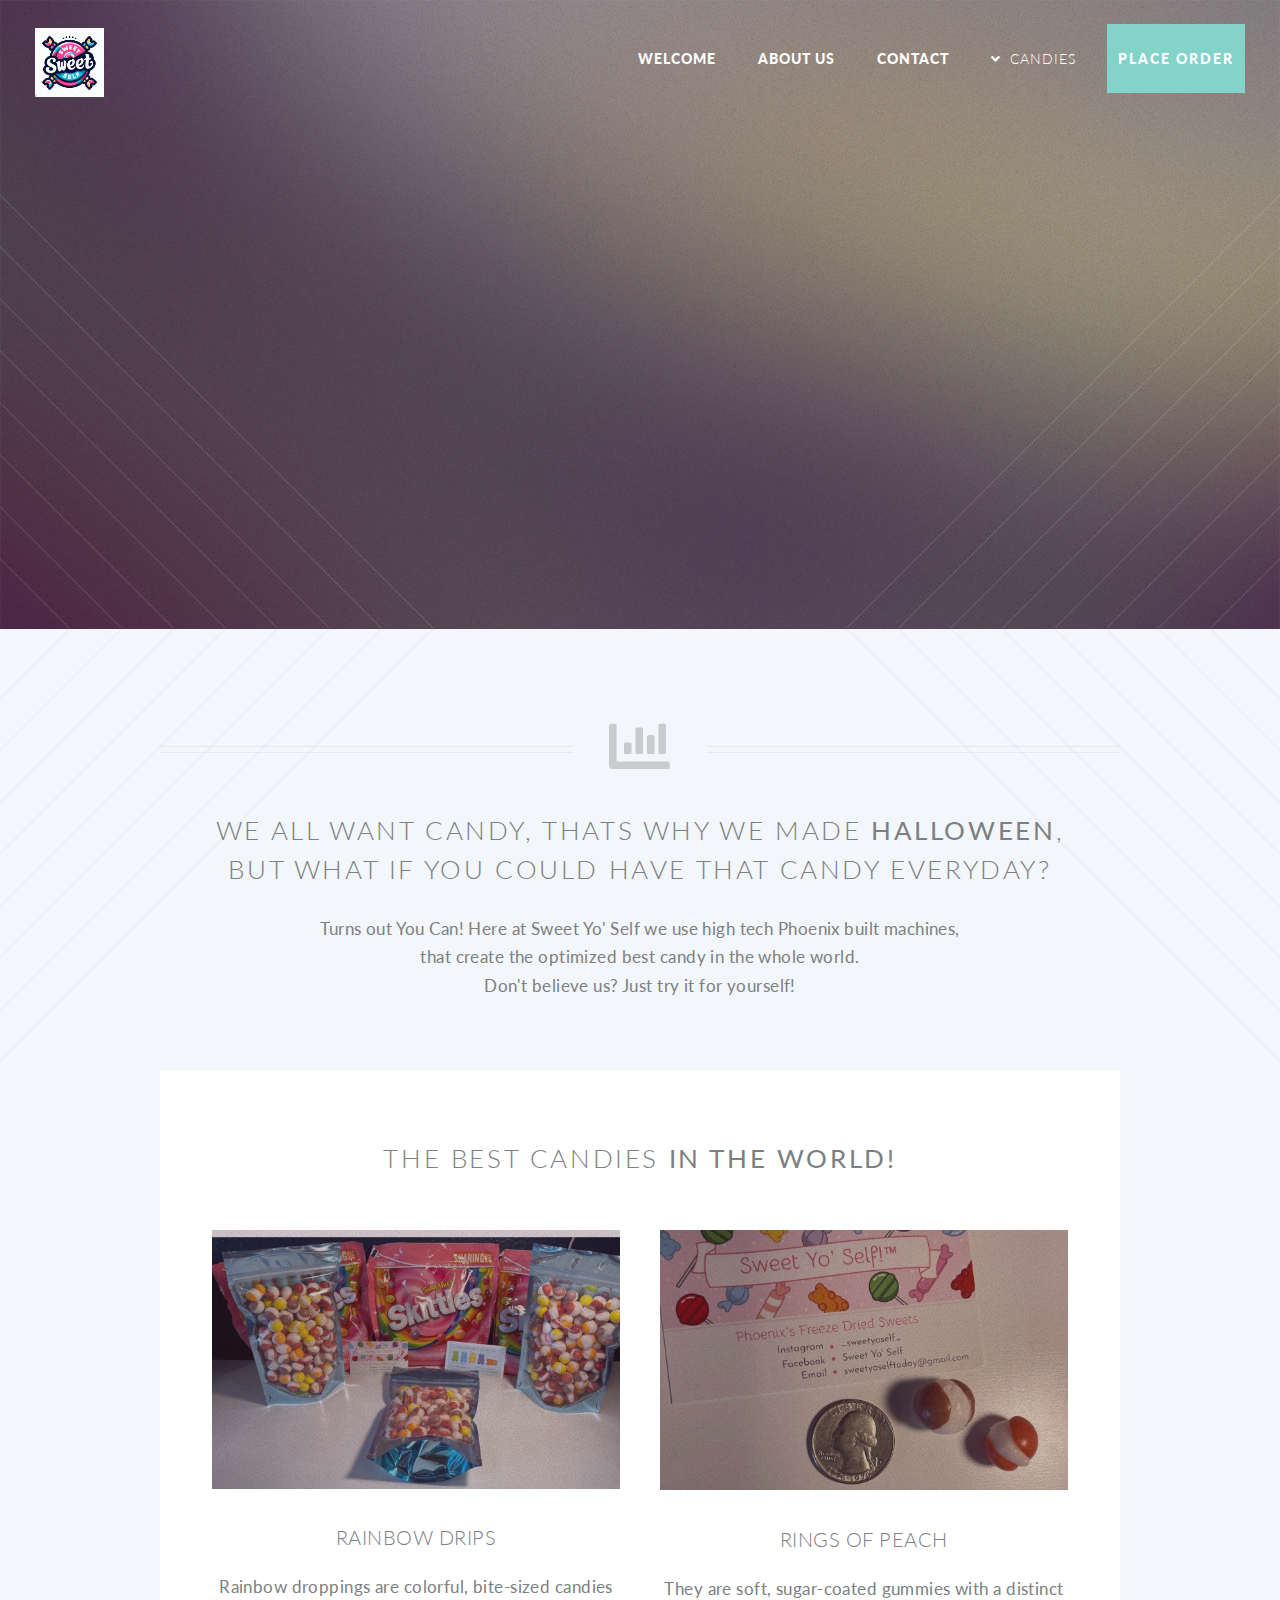
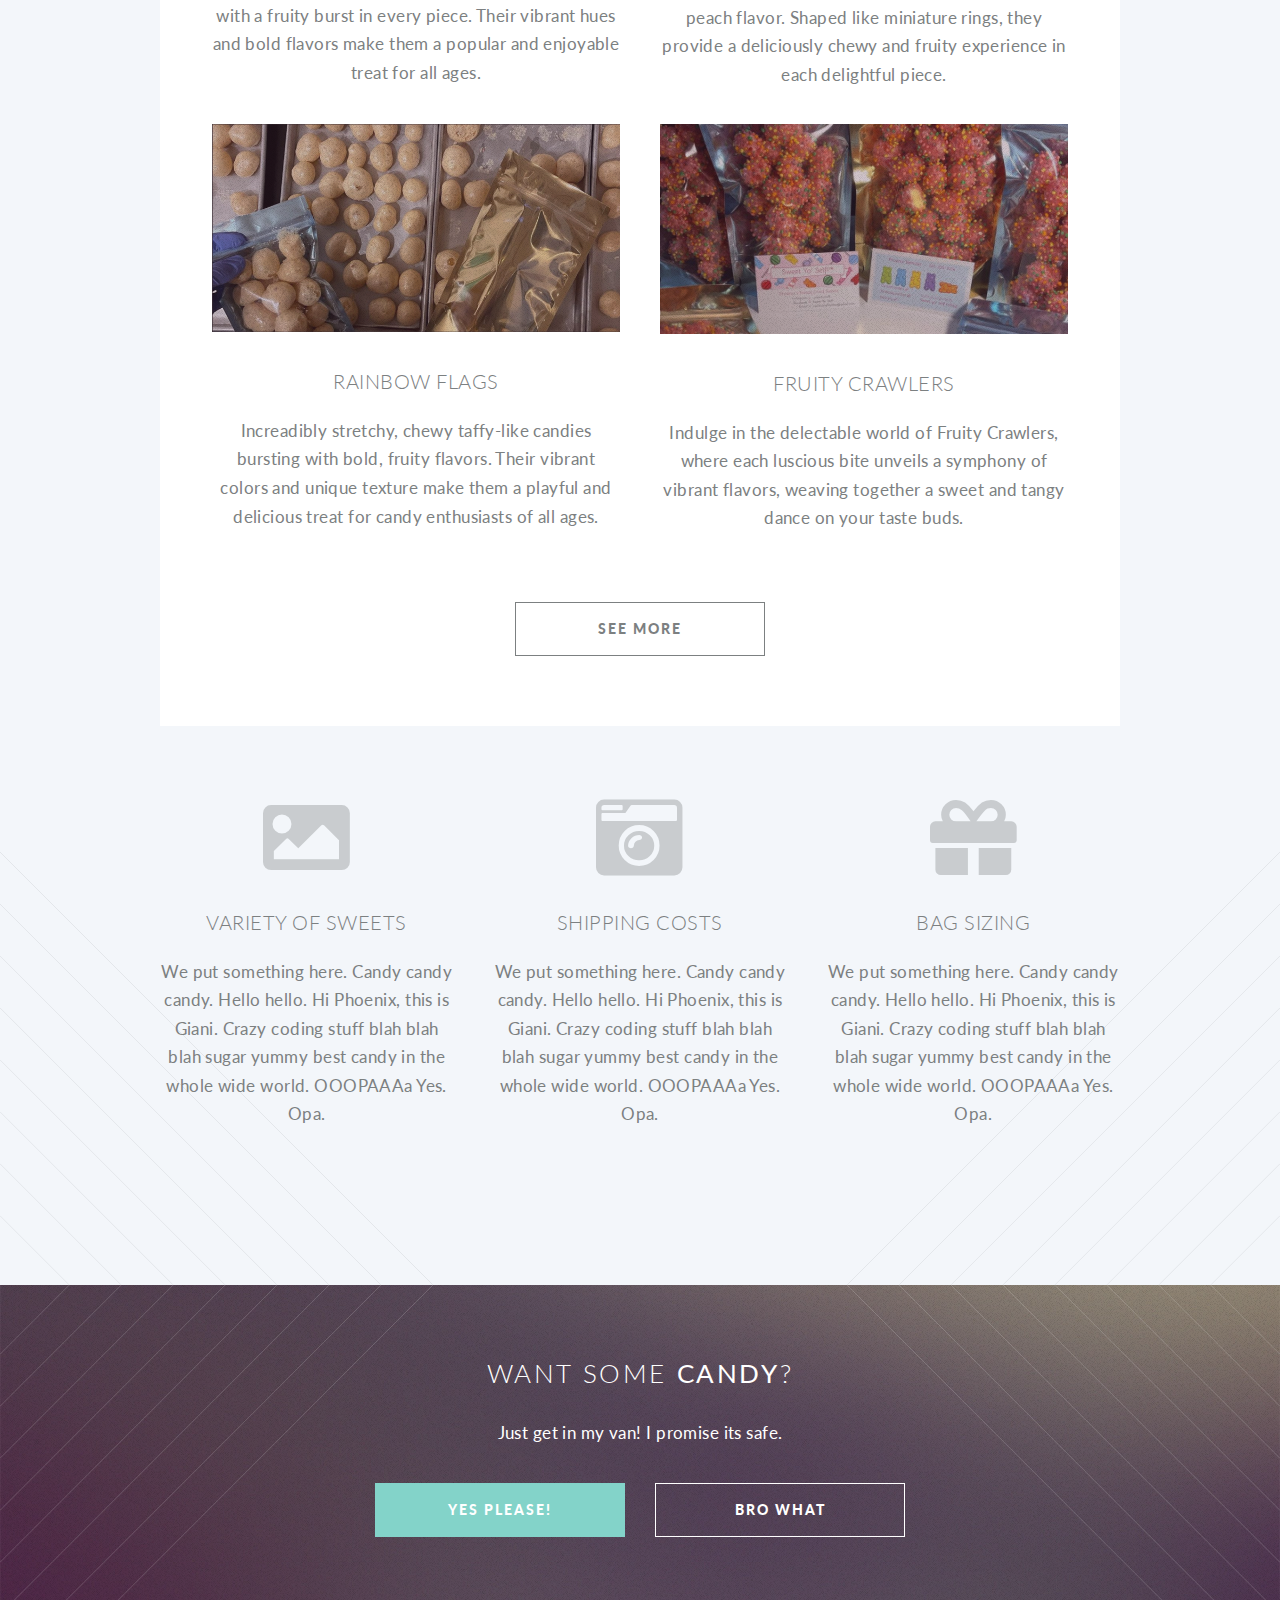
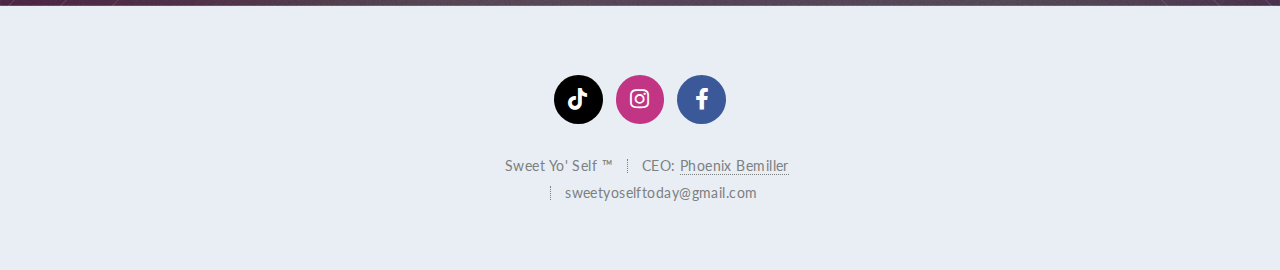
==== commit be7b5b61: "Add files via upload" ====
--- a/index.html
+++ b/index.html
@@ -1,277 +1,285 @@
-<!DOCTYPE HTML>
-
-<html>
-	<head>
-		<title>Sweet Yo' Self</title>
-		<meta charset="utf-8" />
-		<meta name="viewport" content="width=device-width, initial-scale=1, user-scalable=no" />
-		<link rel="stylesheet" href="assets/css/main.css" />
-		<noscript><link rel="stylesheet" href="assets/css/noscript.css" /></noscript>
-	</head>
-	<body class="index is-preload">
-		<div id="page-wrapper">
-
-			<!-- Header -->
-				<header id="header" class="alt">
-					<h1 ><a href="index.html"><img id="logo" src="images/logo.jpg"></a></h1>
-					<nav id="nav">
-						<ul>
-							<li class="current"><a href="index.html">Welcome</a></li>
-							<li class="current"><a href="about-us.html">About Us</a></li>
-							<li class="current"><a href="contact.html">Contact</a></li>
-							<li class="submenu">
-								<a href="#">Candies</a>
-								<ul>
-									<li><a href="contact.html">Rainbow Drips</a></li>
-									<li><a href="contact.html">Color Bombs</a></li>
-									<li><a href="contact.html">Fruity Crawlers</a></li>
-									<li><a href="contact.html">Rainbow Flags</a></li>
-								</ul>
-							</li>
-							<li><a href="orders.html" class="button primary">Place Order</a></li>
-						</ul>
-					</nav>
-				</header>
-
-
-			
-			<!-- Banner -->
-				<section id="banner">
-
-					<!--
-						".inner" is set up as an inline-block so it automatically expands
-						in both directions to fit whatever's inside it. This means it won't
-						automatically wrap lines, so be sure to use line breaks where
-						appropriate (<br />).
-					-->
-
-
-					
-					<br />
-					<br />
-					
-					<div class="inner">
-
-						<header>
-							<h2>Sweet Yo' Self</h2>
-						</header>
-						<p>Whenever you need a <strong>treat</strong>, or anything <strong>sweet</strong>,
-						<br />
-						please come get all you can <strong>eat<strong>!
-						<footer>
-							<ul class="buttons stacked">
-								<li><a href="#main" class="button fit scrolly">I Want Candy!</a></li>
-							</ul>
-						</footer>
-
-					</div>
-					
-				
-				</section>
-
-			
-
-			<!-- Main -->
-				<article id="main">
-
-					<header class="special container">
-						<span class="icon solid fa-chart-bar"></span>
-						<h2>We all want candy, thats why we made <strong>Halloween</strong>, 
-						<br />
-						But what if you could have that candy everyday?</h2>
-						<p>Turns out <strong>You Can!</strong> Here at Sweet Yo' Self we use high tech Phoenix built machines,
-						<br />
-						that create the optimized best candy in the whole world.
-						<br />
-						Don't believe us? Just try it for yourself!
-					</header>
-
-
-
-					<!-- One
-						<section class="wrapper style2 container special-alt">
-							<div class="row gtr-50">
-								<div class="col-8 col-12-narrower">
-
-									<header>
-										<h2>Behold the <strong>icons</strong> that visualize what you’re all about. or just take up space. your call bro.</h2>
-									</header>
-									<p>Sed tristique purus vitae volutpat ultrices. Aliquam eu elit eget arcu comteger ut fermentum lorem. Lorem ipsum dolor sit amet. Sed tristique purus vitae volutpat ultrices. eu elit eget commodo. Sed tristique purus vitae volutpat ultrices. Aliquam eu elit eget arcu commodo.</p>
-									<footer>
-										<ul class="buttons">
-											<li><a href="#" class="button">Find Out More</a></li>
-										</ul>
-									</footer>
-
-								</div>
-								<div class="col-4 col-12-narrower imp-narrower">
-
-									<ul class="featured-icons">
-										<li><span class="icon fa-clock"><span class="label">Feature 1</span></span></li>
-										<li><span class="icon solid fa-volume-up"><span class="label">Feature 2</span></span></li>
-										<li><span class="icon solid fa-laptop"><span class="label">Feature 3</span></span></li>
-										<li><span class="icon solid fa-inbox"><span class="label">Feature 4</span></span></li>
-										<li><span class="icon solid fa-lock"><span class="label">Feature 5</span></span></li>
-										<li><span class="icon solid fa-cog"><span class="label">Feature 6</span></span></li>
-									</ul>
-
-								</div>
-							</div>
-						</section>
-
-
-					-->
-
-					<!-- Three -->
-						<section class="wrapper style3 container special">
-
-							<header class="major">
-								<h2>The best candies <strong>in the world!</strong></h2>
-							</header>
-
-							<div class="row">
-								<div class="col-6 col-12-narrower">
-
-									<section>
-										<a href="#" class="image featured"><img src="images/candy.jpg" alt="" /></a>
-										<header>
-											<h3>Rainbow Droppings</h3>
-										</header>
-										<p>Rainbow droppings are colorful, bite-sized candies with a fruity burst in every piece. Their vibrant hues and bold flavors make them a popular and enjoyable treat for all ages.</p>
-									</section>
-
-								</div>
-								<div class="col-6 col-12-narrower">
-
-									<section>
-										<a href="#" class="image featured"><img src="images/candy.jpg" alt="" /></a>
-										<header>
-											<h3>Rings of Peach</h3>
-										</header>
-										<p>They are soft, sugar-coated gummies with a distinct peach flavor. Shaped like miniature rings, they provide a deliciously chewy and fruity experience in each delightful piece.</p>
-									</section>
-
-								</div>
-							</div>
-							<div class="row">
-								<div class="col-6 col-12-narrower">
-
-									<section>
-										<a href="#" class="image featured"><img src="images/candy.jpg" alt="" /></a>
-										<header>
-											<h3>Rainbow Flags</h3>
-										</header>
-										<p>Increadibly stretchy, chewy taffy-like candies bursting with bold, fruity flavors. Their vibrant colors and unique texture make them a playful and delicious treat for candy enthusiasts of all ages.</p>
-									</section>
-
-								</div>
-								<div class="col-6 col-12-narrower">
-
-									<section>
-										<a href="#" class="image featured"><img src="images/candy.jpg" alt="" /></a>
-										<header>
-											<h3>Fruity Crawlers</h3>
-										</header>
-										<p>Indulge in the delectable world of Fruity Crawlers, where each luscious bite unveils a symphony of vibrant flavors, weaving together a sweet and tangy dance on your taste buds.</p>
-									</section>
-
-								</div>
-							</div>
-
-							<footer class="major">
-								<ul class="buttons">
-									<li><a href="#" class="button">See More</a></li>
-								</ul>
-							</footer>
-
-						</section>
-
-
-					<!-- Two -->
-						<section class="wrapper style1 container special">
-							<div class="row">
-								<div class="col-4 col-12-narrower">
-
-									<section>
-										<span class="icon solid featured fa-image"></span>
-										<header>
-											<h3>This is Something</h3>
-										</header>
-										<p>We put something here. Candy candy candy. Hello hello. Hi Phoenix, this is Giani. Crazy coding stuff blah blah blah sugar yummy best candy in the whole wide world. OOOPAAAa Yes. Opa.</p>
-									</section>
-
-								</div>
-								<div class="col-4 col-12-narrower">
-
-									<section>
-										<span class="icon solid featured fa-camera-retro"></span>
-										<header>
-											<h3>Also Something</h3>
-										</header>
-										<p>We put something here. Candy candy candy. Hello hello. Hi Phoenix, this is Giani. Crazy coding stuff blah blah blah sugar yummy best candy in the whole wide world. OOOPAAAa Yes. Opa.</p>
-									</section>
-
-								</div>
-								<div class="col-4 col-12-narrower">
-
-									<section>
-										<span class="icon solid featured fa-gift"></span>
-										<header>
-											<h3>The best Something</h3>
-										</header>
-										<p>We put something here. Candy candy candy. Hello hello. Hi Phoenix, this is Giani. Crazy coding stuff blah blah blah sugar yummy best candy in the whole wide world. OOOPAAAa Yes. Opa.</p>
-									</section>
-
-								</div>
-							</div>
-						</section>
-
-
-
-				</article>
-
-			<!-- CTA -->
-				<section id="cta">
-
-					<header>
-						<h2>Want some  <strong>candy</strong>?</h2>
-						<p>Just get in my van! I promise its safe.</p>
-					</header>
-					<footer>
-						<ul class="buttons">
-							<li><a href="orders.html" class="button primary">Yes Please!</a></li>
-							<li><a href="#" class="button">Bro what</a></li>
-						</ul>
-					</footer>
-
-				</section>
-
-			<!-- Footer -->
-				<footer id="footer">
-
-					<ul class="icons">
-						<li><a target="_blank" href="https://www.tiktok.com/@_sweetyoself_?_t=8iAOKXULftS&_r=1" class="icon brands circle fa-tiktok"><span class="label">Tiktok</span></a></li>
-						<li><a target="_blank" href="https://instagram.com/_sweetyoself_?utm_source=qr" class="icon brands circle fa-instagram"><span class="label">Instagram</span></a></li>
-						<li><a target="_blank" href="https://www.facebook.com/profile.php?id=61552935773593" class="icon brands circle fa-facebook-f"><span class="label">Facebook</span></a></li>
-					</ul>
-
-					<ul class="copyright">
-						<li>Sweet Yo' Self &#8482;</li><li>CEO: <a href="#">Phoenix Bemiller</a></li>
-					</ul>
-
-				</footer>
-
-		</div>
-
-		<!-- Scripts -->
-			<script src="assets/js/jquery.min.js"></script>
-			<script src="assets/js/jquery.dropotron.min.js"></script>
-			<script src="assets/js/jquery.scrolly.min.js"></script>
-			<script src="assets/js/jquery.scrollex.min.js"></script>
-			<script src="assets/js/browser.min.js"></script>
-			<script src="assets/js/breakpoints.min.js"></script>
-			<script src="assets/js/util.js"></script>
-			<script src="assets/js/main.js"></script>
-
-	</body>
-</html>
+<!DOCTYPE HTML>
+
+<html>
+	<head>
+		<title>Sweet Yo' Self</title>
+		<meta charset="utf-8" />
+		<meta name="viewport" content="width=device-width, initial-scale=1, user-scalable=no" />
+		<link rel="stylesheet" href="assets/css/main.css" />
+		<noscript><link rel="stylesheet" href="assets/css/noscript.css" /></noscript>
+	</head>
+	<body class="index is-preload">
+		<div id="page-wrapper">
+
+			<!-- Header -->
+				<header id="header" class="alt">
+					<h1 ><a href="index.html"><img id="logo" src="images/logo.jpg"></a></h1>
+					<nav id="nav">
+						<ul>
+							<li class="current"><a href="index.html">Welcome</a></li>
+							<li class="current"><a href="about-us.html">About Us</a></li>
+							<li class="current"><a href="contact.html">Contact</a></li>
+							<li class="submenu">
+								<a href="#">Candies</a>
+								<ul>
+									<li><a href="rainbowdrips.html">Rainbow Drips</a></li>
+									<li><a href="rainbowdrips.html">Color Bombs</a></li>
+									<li><a href="rainbowdrips.html">Fruity Crawlers</a></li>
+									<li><a href="rainbowdrips.html">Rainbow Flags</a></li>
+								</ul>
+							</li>
+							<li><a href="orders.html" class="button primary">Place Order</a></li>
+						</ul>
+					</nav>
+				</header>
+
+
+			
+			<!-- Banner -->
+				<section id="banner">
+
+					<!--
+						".inner" is set up as an inline-block so it automatically expands
+						in both directions to fit whatever's inside it. This means it won't
+						automatically wrap lines, so be sure to use line breaks where
+						appropriate (<br />).
+					-->
+
+
+					
+					<br />
+					<br />
+					
+					<div class="inner">
+
+						<header>
+							<h2>Sweet Yo' Self</h2>
+						</header>
+						<p>Whenever you need a <strong>treat</strong>, or anything <strong>sweet</strong>,
+						<br />
+						please come get all you can <strong>eat<strong>!
+						<footer>
+							<ul class="buttons stacked">
+								<li><a href="#main" class="button fit scrolly">I Want Candy!</a></li>
+							</ul>
+						</footer>
+
+					</div>
+					
+				
+				</section>
+
+			
+
+			<!-- Main -->
+				<article id="main">
+
+					<header class="special container">
+						<span class="icon solid fa-chart-bar"></span>
+						<h2>We all want candy, thats why we made <strong>Halloween</strong>, 
+						<br />
+						But what if you could have that candy everyday?</h2>
+						<p>Turns out <strong>You Can!</strong> Here at Sweet Yo' Self we use high tech Phoenix built machines,
+						<br />
+						that create the optimized best candy in the whole world.
+						<br />
+						Don't believe us? Just try it for yourself!
+					</header>
+
+
+
+
+
+
+					<!-- One
+						<section class="wrapper style2 container special-alt">
+							<div class="row gtr-50">
+								<div class="col-8 col-12-narrower">
+
+									<header>
+										<h2> the <strong>icons</strong> that visualize what you’re all about. or just take up space. your call bro.</h2>
+									</header>
+									<p>Got a sugar rush of questions or just want to share some sweet thoughts? Feel free to send us a message through the contact portal above, or email us at <strong>sweetyoselftoday@gmail.com</strong>. We're here to unwrap all your questions and make your sweetest dreams a reality!</p>
+									<footer>
+										<ul class="buttons">
+											<li><a href="#" class="button">Find Out More</a></li>
+										</ul>
+									</footer>
+
+								</div>
+								<div class="col-4 col-12-narrower imp-narrower">
+
+									<ul class="featured-icons">
+										<li><span class="icon fa-clock"><span class="label">Feature 1</span></span></li>
+										<li><span class="icon solid fa-volume-up"><span class="label">Feature 2</span></span></li>
+										<li><span class="icon solid fa-laptop"><span class="label">Feature 3</span></span></li>
+										<li><span class="icon solid fa-inbox"><span class="label">Feature 4</span></span></li>
+										<li><span class="icon solid fa-lock"><span class="label">Feature 5</span></span></li>
+										<li><span class="icon solid fa-cog"><span class="label">Feature 6</span></span></li>
+									</ul>
+
+								</div>
+							</div>
+						</section>
+
+						-->
+
+
+
+
+					
+
+					<!-- Three -->
+						<section class="wrapper style3 container special">
+
+							<header class="major">
+								<h2>The best candies <strong>in the world!</strong></h2>
+							</header>
+
+							<div class="row">
+								<div class="col-6 col-12-narrower">
+
+									<section>
+										<a target="_blank" href="rainbowdrips.html" class="image featured"><img src="images/rainbowdrips.jpg" alt="" /></a>
+										<header>
+											<h3>Rainbow Drips</h3>
+										</header>
+										<p>Rainbow droppings are colorful, bite-sized candies with a fruity burst in every piece. Their vibrant hues and bold flavors make them a popular and enjoyable treat for all ages.</p>
+									</section>
+
+								</div>
+								<div class="col-6 col-12-narrower">
+
+									<section>
+										<a target="_blank" href="rainbowdrips.html" class="image featured"><img src="images/quarter.jpg" alt="" /></a>
+										<header>
+											<h3>Rings of Peach</h3>
+										</header>
+										<p>They are soft, sugar-coated gummies with a distinct peach flavor. Shaped like miniature rings, they provide a deliciously chewy and fruity experience in each delightful piece.</p>
+									</section>
+
+								</div>
+							</div>
+							<div class="row">
+								<div class="col-6 col-12-narrower">
+
+									<section>
+										<a target="_blank" href="rainbowdrips.html" class="image featured"><img src="images/caramels.jpg" alt="" /></a>
+										<header>
+											<h3>Rainbow Flags</h3>
+										</header>
+										<p>Increadibly stretchy, chewy taffy-like candies bursting with bold, fruity flavors. Their vibrant colors and unique texture make them a playful and delicious treat for candy enthusiasts of all ages.</p>
+									</section>
+
+								</div>
+								<div class="col-6 col-12-narrower">
+
+									<section>
+										<a target="_blank" href="rainbowdrips.html" class="image featured"><img src="images/colorbombs.jpg" alt="" /></a>
+										<header>
+											<h3>Fruity Crawlers</h3>
+										</header>
+										<p>Indulge in the delectable world of Fruity Crawlers, where each luscious bite unveils a symphony of vibrant flavors, weaving together a sweet and tangy dance on your taste buds.</p>
+									</section>
+
+								</div>
+							</div>
+
+							<footer class="major">
+								<ul class="buttons">
+									<li><a href="rainbowdrips.html" class="button">See More</a></li>
+								</ul>
+							</footer>
+
+						</section>
+
+
+					<!-- Two -->
+						<section class="wrapper style1 container special">
+							<div class="row">
+								<div class="col-4 col-12-narrower">
+
+									<section>
+										<span class="icon solid featured fa-image"></span>
+										<header>
+											<h3>Variety of Sweets</h3>
+										</header>
+										<p>We put something here. Candy candy candy. Hello hello. Hi Phoenix, this is Giani. Crazy coding stuff blah blah blah sugar yummy best candy in the whole wide world. OOOPAAAa Yes. Opa.</p>
+									</section>
+
+								</div>
+								<div class="col-4 col-12-narrower">
+
+									<section>
+										<span class="icon solid featured fa-camera-retro"></span>
+										<header>
+											<h3>Shipping costs</h3>
+										</header>
+										<p>We put something here. Candy candy candy. Hello hello. Hi Phoenix, this is Giani. Crazy coding stuff blah blah blah sugar yummy best candy in the whole wide world. OOOPAAAa Yes. Opa.</p>
+									</section>
+
+								</div>
+								<div class="col-4 col-12-narrower">
+
+									<section>
+										<span class="icon solid featured fa-gift"></span>
+										<header>
+											<h3>Bag sizing</h3>
+										</header>
+										<p>We put something here. Candy candy candy. Hello hello. Hi Phoenix, this is Giani. Crazy coding stuff blah blah blah sugar yummy best candy in the whole wide world. OOOPAAAa Yes. Opa.</p>
+									</section>
+
+								</div>
+							</div>
+						</section>
+
+
+
+				</article>
+
+			<!-- CTA -->
+				<section id="cta">
+
+					<header>
+						<h2>Want some  <strong>candy</strong>?</h2>
+						<p>Just get in my van! I promise its safe.</p>
+					</header>
+					<footer>
+						<ul class="buttons">
+							<li><a href="orders.html" class="button primary">Yes Please!</a></li>
+							<li><a href="#" class="button">Bro what</a></li>
+						</ul>
+					</footer>
+
+				</section>
+
+			<!-- Footer -->
+				<footer id="footer">
+
+					<ul class="icons">
+						<li><a target="_blank" href="https://www.tiktok.com/@_sweetyoself_?_t=8iAOKXULftS&_r=1" class="icon brands circle fa-tiktok"><span class="label">Tiktok</span></a></li>
+						<li><a target="_blank" href="https://instagram.com/_sweetyoself_?utm_source=qr" class="icon brands circle fa-instagram"><span class="label">Instagram</span></a></li>
+						<li><a target="_blank" href="https://www.facebook.com/profile.php?id=61552935773593" class="icon brands circle fa-facebook-f"><span class="label">Facebook</span></a></li>
+					</ul>
+
+					<ul class="copyright">
+						<li>Sweet Yo' Self &#8482;</li><li>CEO: <a href="phoenix.html">Phoenix Bemiller</a></li> <br/><br/> <li>sweetyoselftoday@gmail.com</li>
+					</ul>
+
+
+				</footer>
+
+		</div>
+
+		<!-- Scripts -->
+			<script src="assets/js/jquery.min.js"></script>
+			<script src="assets/js/jquery.dropotron.min.js"></script>
+			<script src="assets/js/jquery.scrolly.min.js"></script>
+			<script src="assets/js/jquery.scrollex.min.js"></script>
+			<script src="assets/js/browser.min.js"></script>
+			<script src="assets/js/breakpoints.min.js"></script>
+			<script src="assets/js/util.js"></script>
+			<script src="assets/js/main.js"></script>
+
+	</body>
+</html>--- a/assets/css/main.css
+++ b/assets/css/main.css
@@ -1961,8 +1961,8 @@
 				color: #fff;
 			}
 
-				.icon.circle.fa-twitter:hover {
-					background: #00f2ea;
+				.icon.circle.fa-tiktok:hover {
+					background: #581845;
 				}
 
 			.icon.circle.fa-facebook-f {
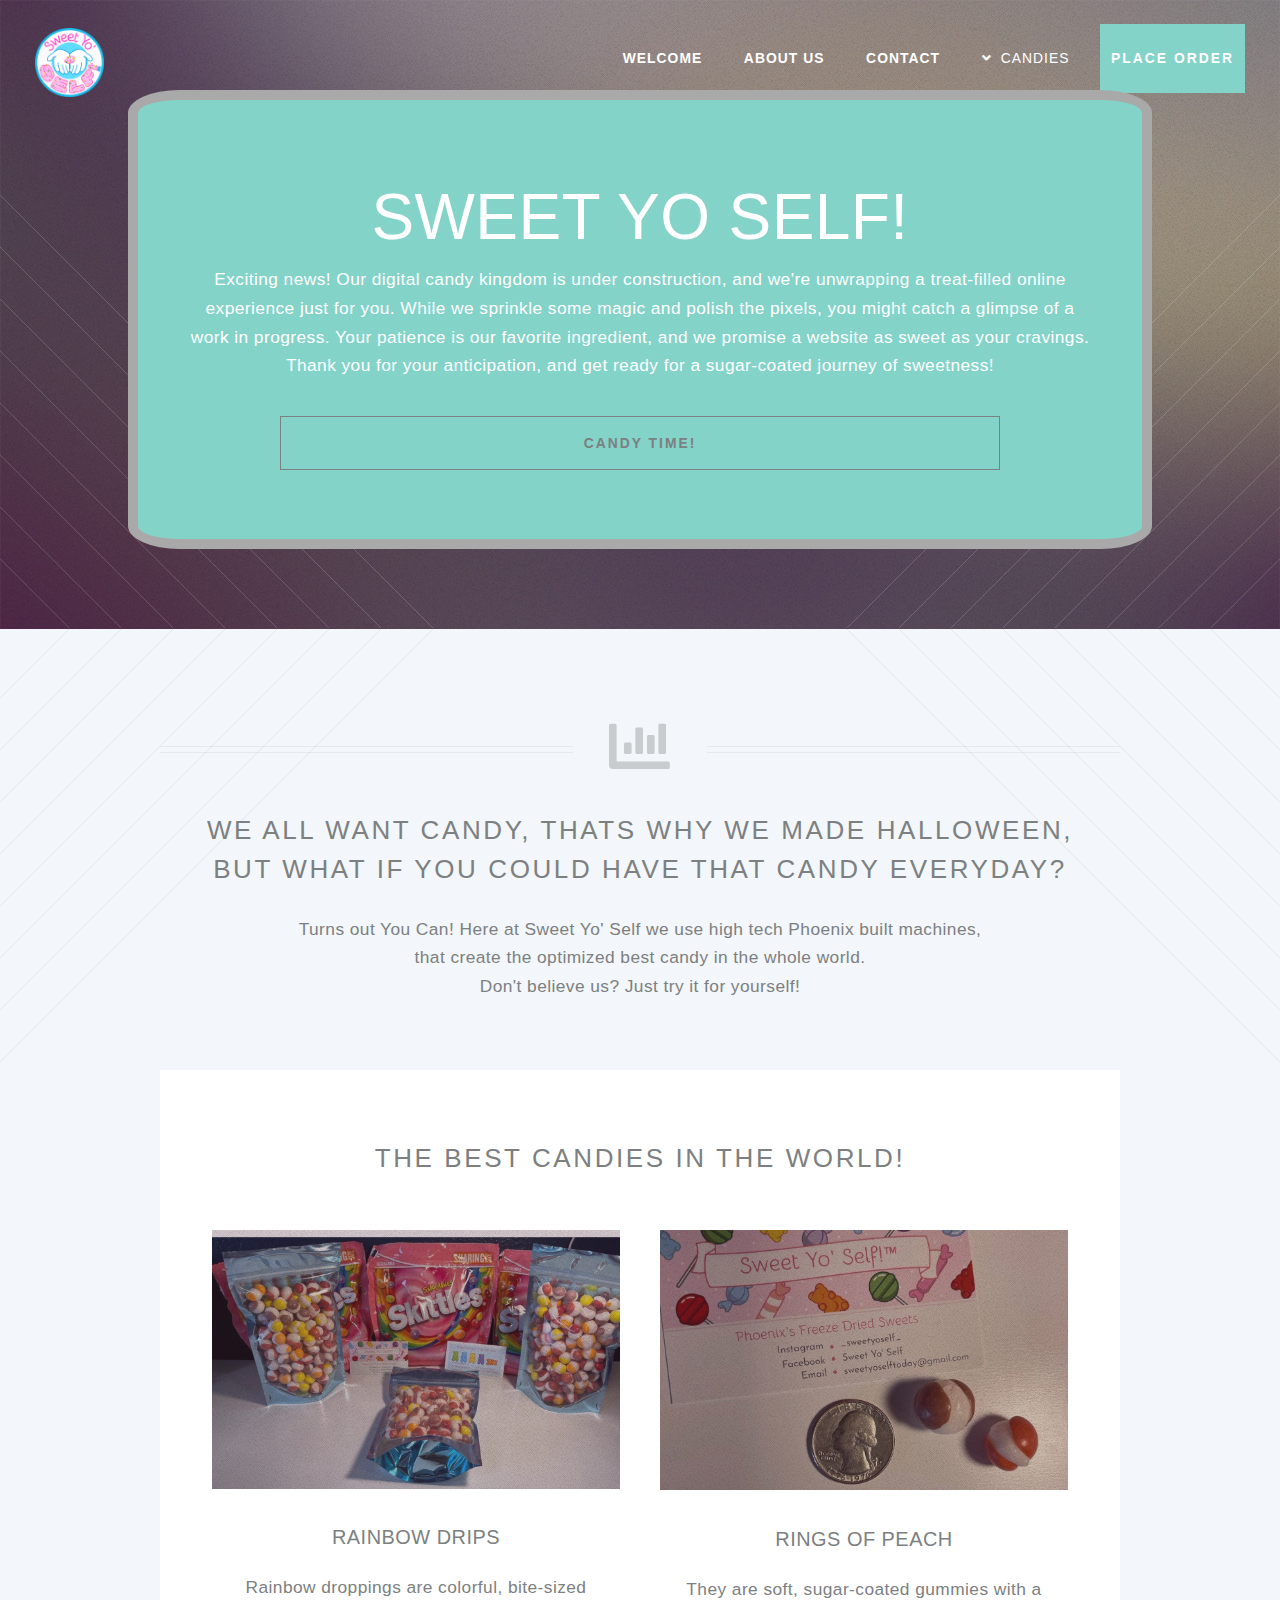
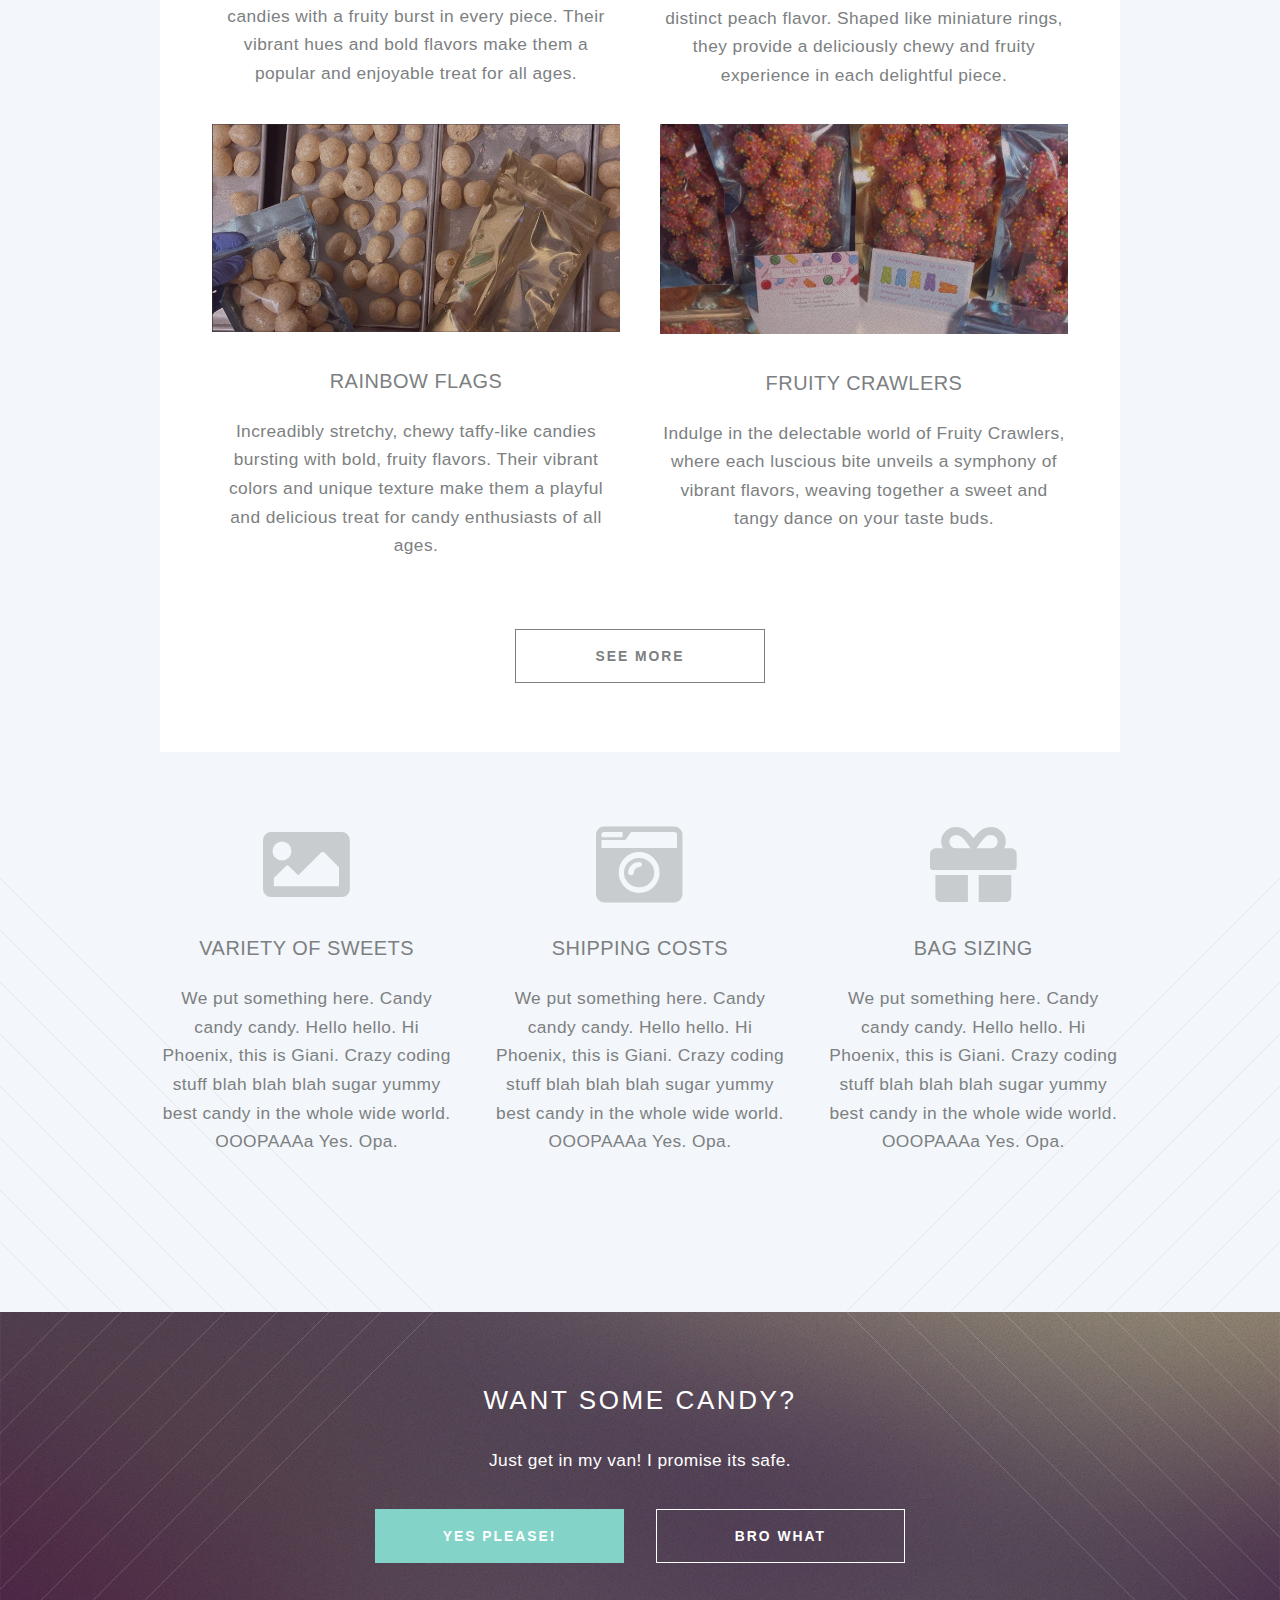
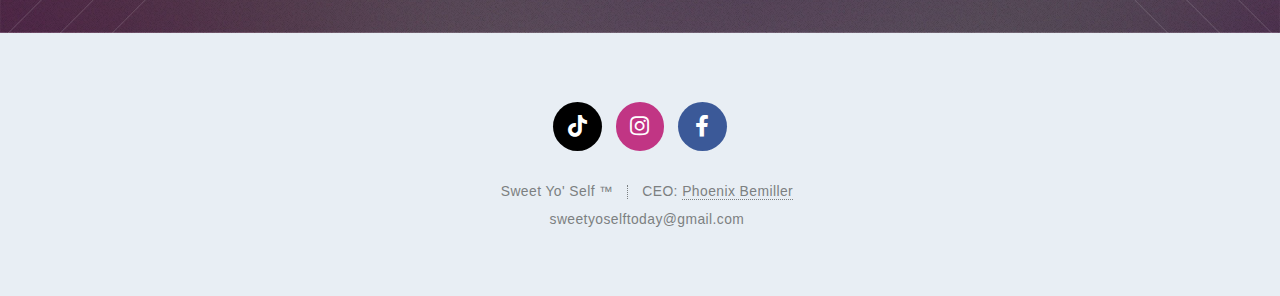
==== commit 5fa24311: "Update index.html" ====
--- a/index.html
+++ b/index.html
@@ -10,6 +10,18 @@
 	</head>
 	<body class="index is-preload">
 		<div id="page-wrapper">
+
+
+				<section id="welcome" style="position: fixed; z-index: 999999;background-color: #83d3c9;width: 80%;height: auto;left: 10%;top: 10%;border: 10px solid darkgray;border-radius: 5%;text-align: center;" class="wrapper style3 container special">
+
+					<h1 style="color:white; font-size: 5vw;margin-bottom: 0%;">Sweet Yo Self!</h1>
+
+					<p style="color:white;margin-bottom: 4%;">Exciting news! Our digital candy kingdom is under construction, and we're unwrapping a treat-filled online experience just for you. While we sprinkle some magic and polish the pixels, you might catch a glimpse of a work in progress. Your patience is our favorite ingredient, and we promise a website as sweet as your cravings. Thank you for your anticipation, and get ready for a sugar-coated journey of sweetness!</p>
+
+
+					<input class="button" type="submit" value="Candy Time!" onclick="document.getElementById('welcome').style.display = 'none';" style="width: 80%;top: 90%;padding: 0%;margin-bottom: 0%;" ></input>
+
+				</section>
 
 			<!-- Header -->
 				<header id="header" class="alt">
@@ -68,7 +80,6 @@
 					
 				
 				</section>
-
 			
 
 			<!-- Main -->
@@ -282,4 +293,4 @@
 			<script src="assets/js/main.js"></script>
 
 	</body>
-</html>+</html>
--- a/assets/css/main.css
+++ b/assets/css/main.css
@@ -1,5 +1,67 @@
 @import url("fontawesome-all.min.css");
 @import url("https://fonts.googleapis.com/css?family=Lato:300,400,900");
+
+a.orders img:last-child{
+	display: none;
+}
+
+a.orders:hover img:last-child{
+	display: block;
+}
+
+a.orders:hover img:first-child{
+	display: none;
+}
+
+
+
+.ordersTEST:hover .blurLeft, .ordersTEST:hover .blurRight{
+	display: block;
+}
+	
+	.orderInput{
+		border: 1px solid black !important;
+		text-align: center;
+		float: right;
+		width:60% !important;
+		height: 25px;
+	}
+
+.blurLeft, .blurRight{
+	background: rgb(256, 156, 156);
+	background: rgba(256, 156, 156, 0.3);
+	align-items: center;
+	position: absolute;
+	display: none;
+	color: #ffe6f2;
+	height: 100%;
+	width: 10%;
+	z-index: 9;
+	top: 0px;
+}
+		
+	.blurRight:hover, .blurLeft:hover{
+		cursor: pointer;
+	}
+
+	.blurRight p, .blurLeft p{
+		position: relative;
+		top: 40%;
+	}
+
+	.blurRight{
+		left: 90%;
+	}
+
+
+
+
+.center{
+	text-align: center;
+}
+
+
+
 
 
 html, body, div, span, applet, object,
@@ -94,7 +156,7 @@
 
 	body, input, select, textarea {
 		color: #7c8081;
-		font-family: 'Lato', sans-serif;
+		font-family: 'Bellota', sans-serif;
 		font-size: 15pt;
 		font-weight: 300;
 		letter-spacing: 0.025em;
@@ -1468,6 +1530,9 @@
 
 		@media screen and (max-width: 736px) {
 
+			.items{
+				font-size: 1px;
+			}
 			.row {
 				display: flex;
 				flex-wrap: wrap;
@@ -1782,6 +1847,8 @@
 /* Form */
 
 	input[type="text"],
+	input[type="tel"],
+	input[type="number"],
 	input[type="password"],
 	input[type="email"],
 	textarea {
@@ -1806,12 +1873,16 @@
 
 		input[type="text"]:focus,
 		input[type="password"]:focus,
+		input[type="tel"]:focus,
+		input[type="number"]:focus,
 		input[type="email"]:focus,
 		textarea:focus {
 			border-color: #83d3c9;
 		}
 
 	input[type="text"],
+	input[type="tel"],
+	input[type="number"],
 	input[type="password"],
 	input[type="email"] {
 		line-height: 1em;
@@ -1873,6 +1944,7 @@
 			.image.featured img {
 				display: block;
 				width: 100%;
+
 			}
 
 /* Icon */
@@ -2697,6 +2769,12 @@
 					border: 0;
 				}
 
+				#footer .copyright li:nth-child(5) {
+					margin: 0;
+					padding: 0;
+					border: 0;
+				}
+
 /* Wide */
 
 	@media screen and (max-width: 1680px) {
@@ -3366,4 +3444,4 @@
 				height: 34px;
 			}
 
-	}
+	}--- a/assets/css/noscript.css
+++ b/assets/css/noscript.css
@@ -1,5 +1,6 @@
+
 /* Banner */
 
 	#banner .inner {
 		opacity: 1;
-	}
+	}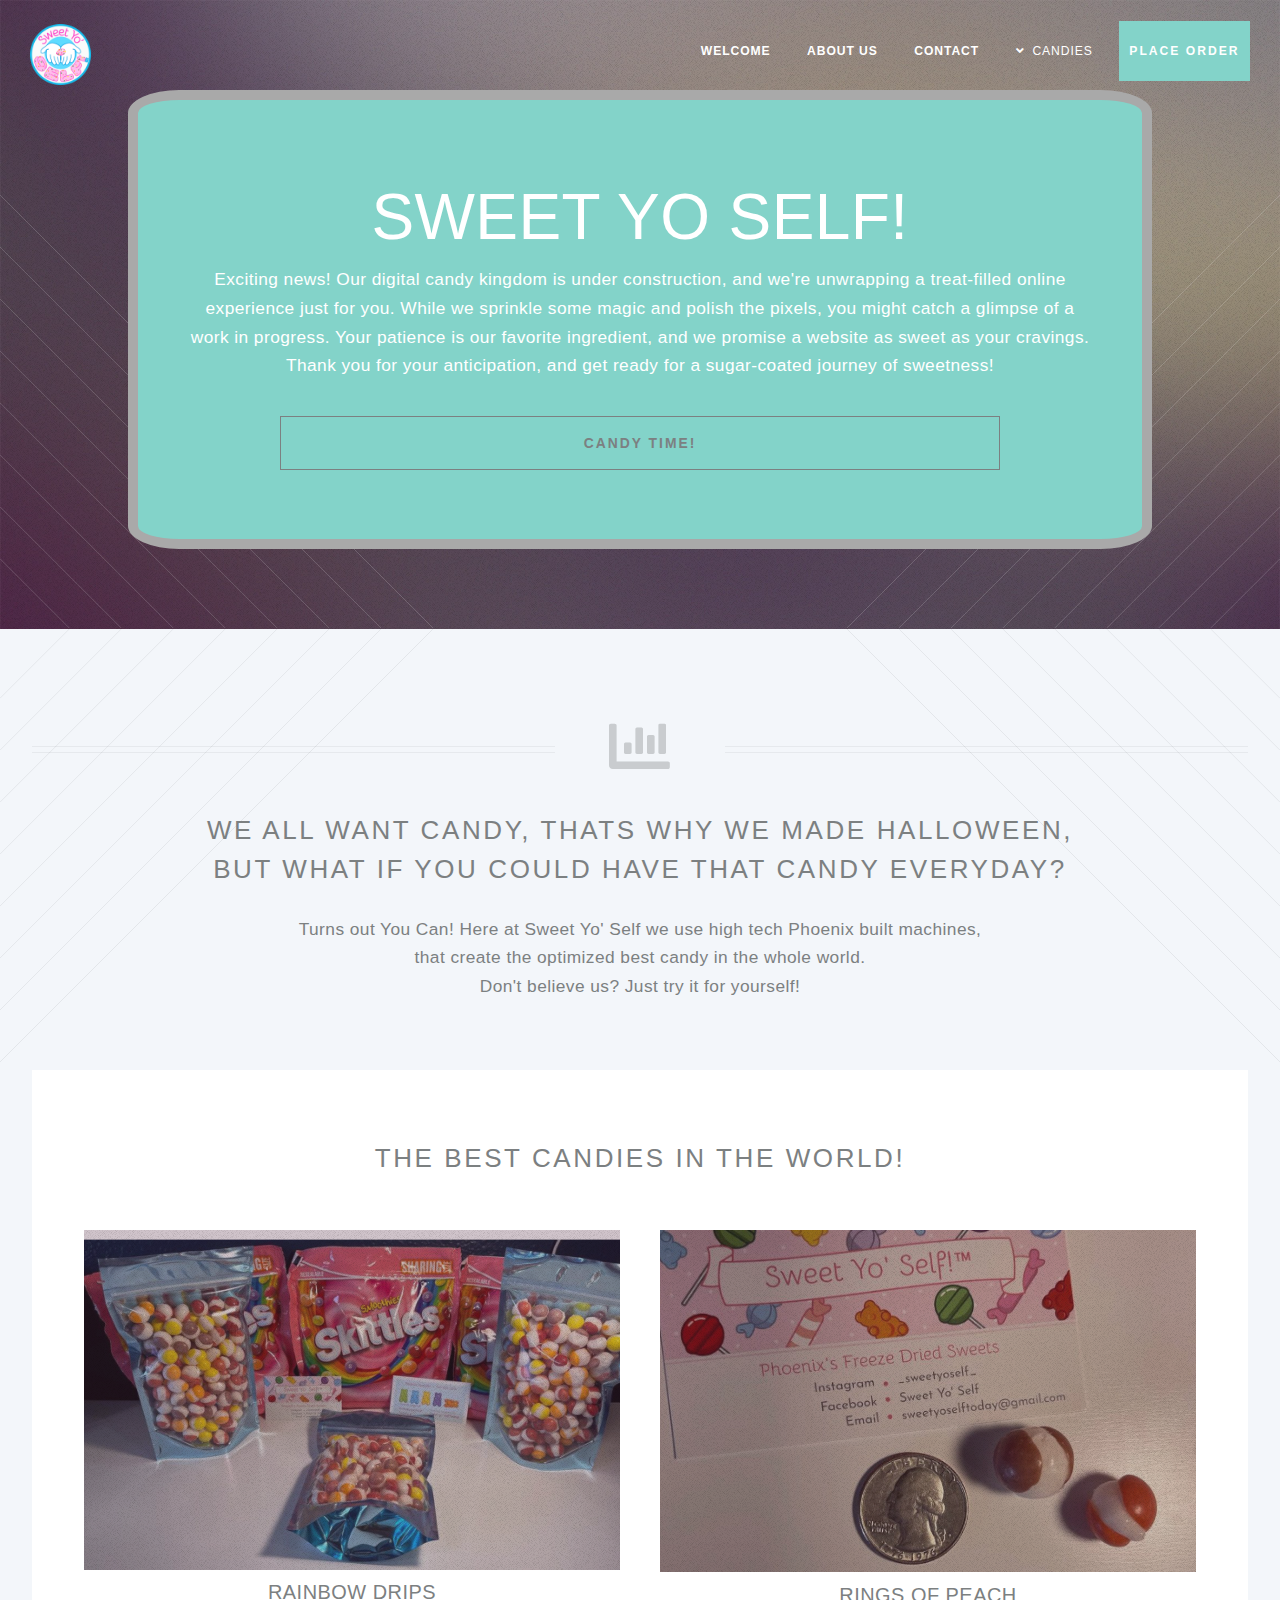
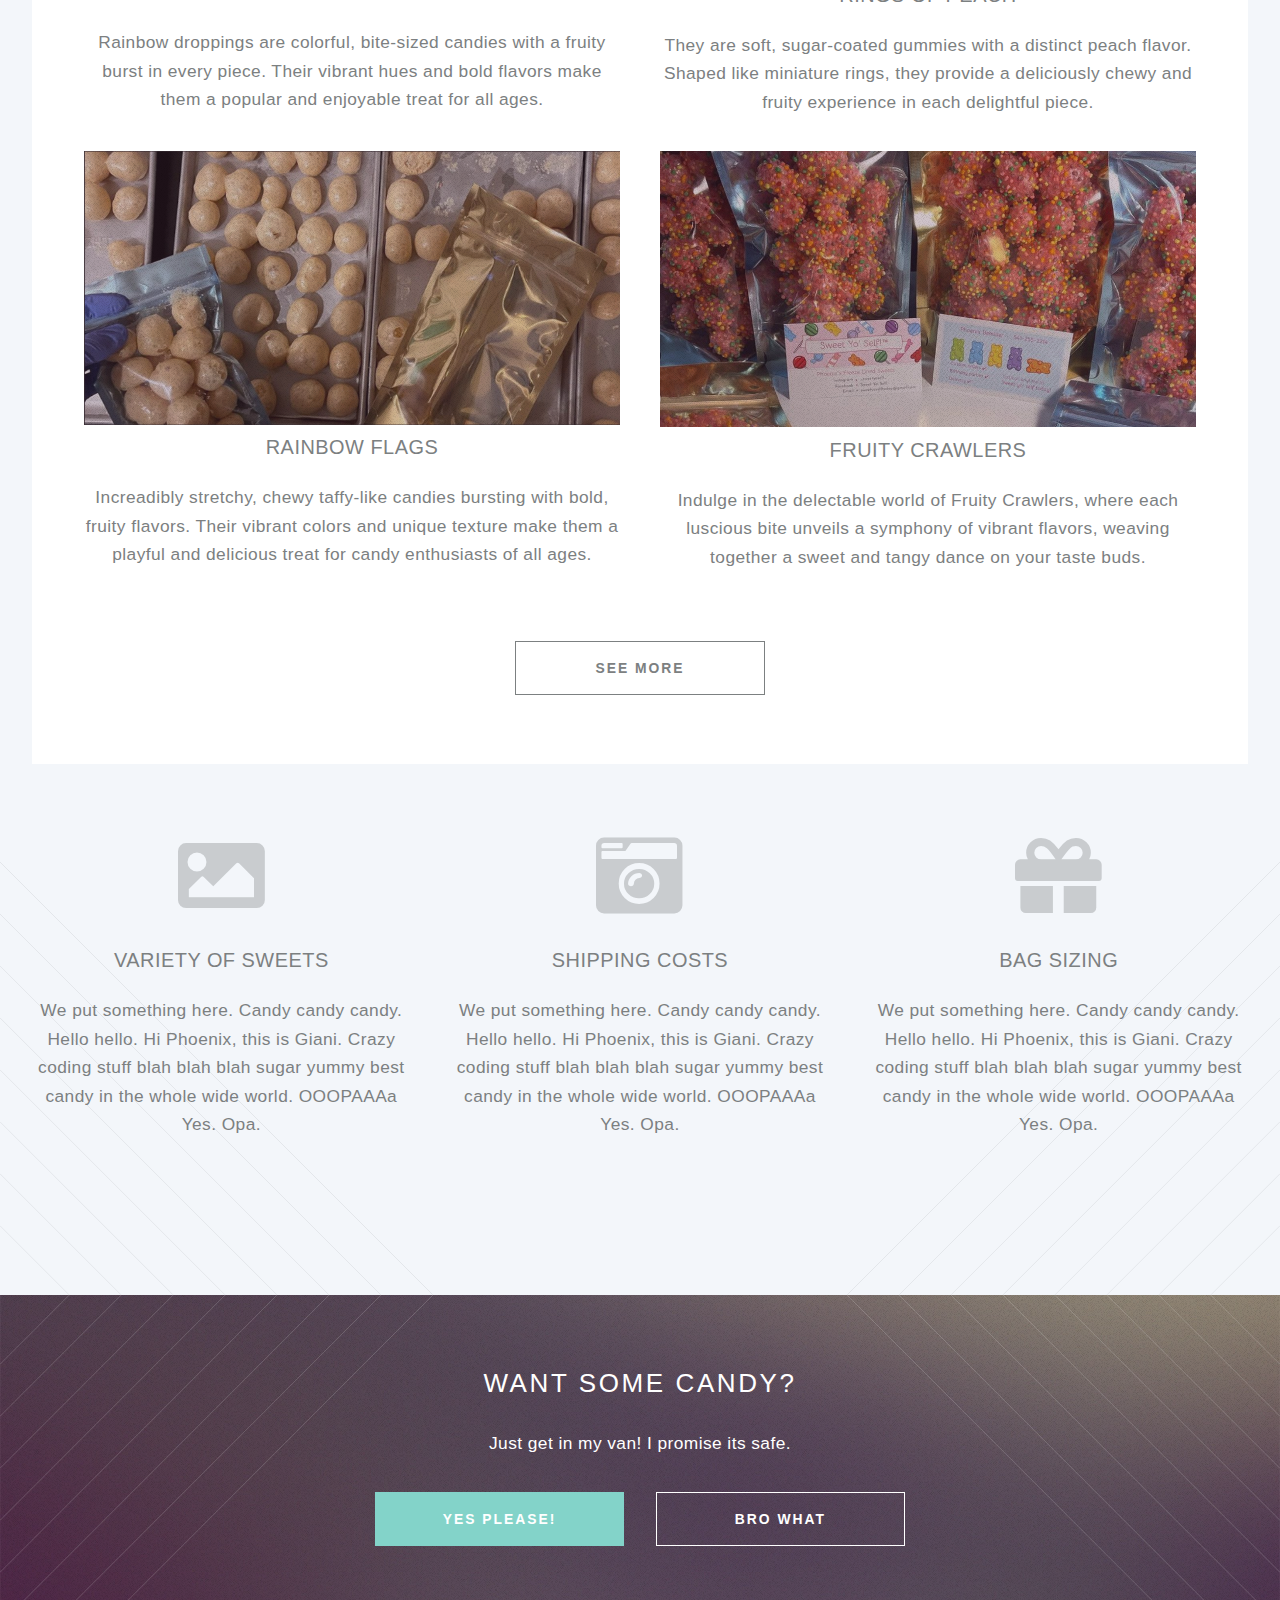
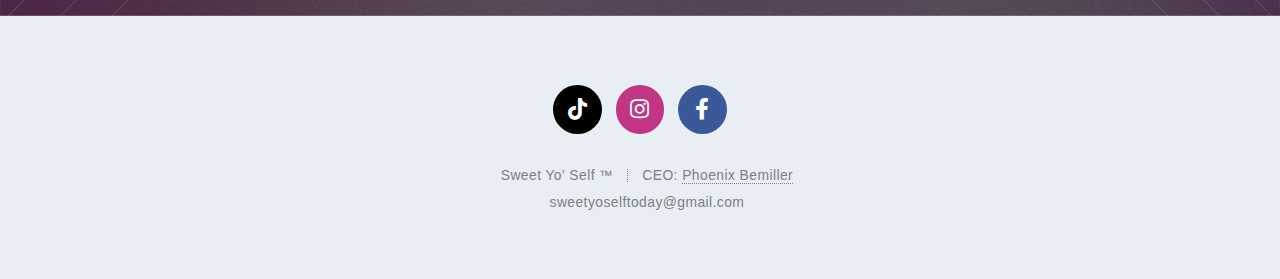
==== commit 147c0b0c: "Fix HTML Lang Attribute" ====
--- a/index.html
+++ b/index.html
@@ -1,6 +1,6 @@
 <!DOCTYPE HTML>
 
-<html>
+<html lang="en-US">
 	<head>
 		<title>Sweet Yo' Self</title>
 		<meta charset="utf-8" />
--- a/assets/css/main.css
+++ b/assets/css/main.css
@@ -1,19 +1,23 @@
 @import url("fontawesome-all.min.css");
 @import url("https://fonts.googleapis.com/css?family=Lato:300,400,900");
 
-a.orders img:last-child{
+div.orders img:last-child{
 	display: none;
 }
 
-a.orders:hover img:last-child{
+div.orders:hover img:last-child{
 	display: block;
 }
 
-a.orders:hover img:first-child{
+div.orders:hover img:first-child{
 	display: none;
 }
 
-
+.orderKind{
+	margin-left: 3%;
+	margin-right: 3%;
+	margin-bottom: 17%;
+}
 
 .ordersTEST:hover .blurLeft, .ordersTEST:hover .blurRight{
 	display: block;
@@ -23,7 +27,7 @@
 		border: 1px solid black !important;
 		text-align: center;
 		float: right;
-		width:60% !important;
+		width:40% !important;
 		height: 25px;
 	}
 
@@ -39,6 +43,13 @@
 	z-index: 9;
 	top: 0px;
 }
+	@media screen and (max-width: 840px){
+
+		.blurLeft, .blurRight{
+			display: block;
+		}
+
+	}
 		
 	.blurRight:hover, .blurLeft:hover{
 		cursor: pointer;
@@ -234,7 +245,7 @@
 	}
 
 /* Container */
-
+	.right{ float: right; }
 	.container {
 		margin: 0 auto;
 		max-width: 100%;
@@ -248,7 +259,7 @@
 		@media screen and (max-width: 1680px) {
 
 			.container {
-				width: 1200px;
+				width: 95%;
 			}
 
 				.container.medium {
@@ -260,7 +271,7 @@
 		@media screen and (max-width: 1280px) {
 
 			.container {
-				width: 960px;
+				width: 95%;
 			}
 
 				.container.medium {
@@ -350,6 +361,10 @@
 			order: -1;
 		}
 
+		.row > .col-0 {
+			width: 0%;
+		}
+
 		.row > .col-1 {
 			width: 8.33333%;
 		}
@@ -1292,6 +1307,7 @@
 				align-items: stretch;
 			}
 
+
 				.row > * {
 					box-sizing: border-box;
 				}
@@ -1328,6 +1344,11 @@
 					order: -1;
 				}
 
+				.row > .col-0-narrower {
+					width: 0px;
+					display: none;
+				}
+
 				.row > .col-1-narrower {
 					width: 8.33333%;
 				}
@@ -1371,6 +1392,11 @@
 				.row > .col-6-narrower {
 					width: 50%;
 				}
+
+					.row > .col-6-narrower-first {
+						width: 42%;
+						padding-left: 0%;
+					}
 
 				.row > .off-6-narrower {
 					margin-left: 50%;
@@ -1477,7 +1503,7 @@
 
 				.row {
 					margin-top: -30px;
-					margin-left: -30px;
+					margin-left: -15px;
 				}
 
 					.row > * {
@@ -1725,7 +1751,7 @@
 
 				.row {
 					margin-top: -30px;
-					margin-left: -30px;
+					margin-left: -15px;
 				}
 
 					.row > * {
@@ -1938,7 +1964,7 @@
 
 		.image.featured {
 			display: block;
-			margin: 0 0 2em 0;
+			margin: 0 0 0.5em 0;
 		}
 
 			.image.featured img {
@@ -2399,7 +2425,7 @@
 		box-shadow: 0 1px 2px 0 rgba(0, 0, 0, 0.075);
 		color: inherit;
 		cursor: default;
-		font-size: 0.8em;
+		font-size: 0.7em;
 		left: 0;
 		padding: 1em 1.5em;
 		position: fixed;
@@ -2743,7 +2769,7 @@
 	#footer {
 		background: #E8EEF4;
 		color: #7c8081;
-		padding: 5em 5em 10em 5em;
+		padding: 5em 5em 7em 5em;
 		text-align: center;
 	}
 
@@ -3092,7 +3118,7 @@
 				left: 0;
 				position: fixed;
 				top: 0;
-				width: 100%;
+				width: 50%;
 				z-index: 10001;
 			}
 
@@ -3103,7 +3129,7 @@
 					position: absolute;
 					text-align: center;
 					top: 0;
-					width: 100%;
+					width: 15%;
 					border: 0;
 					outline: 0;
 				}
@@ -3240,6 +3266,173 @@
 				transform: translateX(0);
 			}
 
+
+
+
+
+
+			#navButton1 {
+				-moz-backface-visibility: hidden;
+				-webkit-backface-visibility: hidden;
+				-ms-backface-visibility: hidden;
+				backface-visibility: hidden;
+				-moz-transition: -moz-transform 0.5s ease;
+				-webkit-transition: -webkit-transform 0.5s ease;
+				-ms-transition: -ms-transform 0.5s ease;
+				transition: transform 0.5s ease;
+				display: block;
+				height: 60px;
+				left: 0;
+				position: fixed;
+				top: 0;
+				width: 50%;
+				z-index: 10001;
+			}
+
+				#navButton1 .toggle {
+					text-decoration: none;
+					height: 60px;
+					left: 0;
+					position: absolute;
+					text-align: center;
+					top: 0;
+					width: 15%;
+					border: 0;
+					outline: 0;
+				}
+
+					#navButton1 .toggle:before {
+						-moz-osx-font-smoothing: grayscale;
+						-webkit-font-smoothing: antialiased;
+						display: inline-block;
+						font-style: normal;
+						font-variant: normal;
+						text-rendering: auto;
+						line-height: 1;
+						text-transform: none !important;
+						font-family: 'Font Awesome 5 Free';
+						font-weight: 900;
+					}
+
+					#navButton1 .toggle:before {
+						color: #fff;
+						content: '\f0c9';
+						font-size: 1em;
+						height: 40px;
+						left: 10px;
+						line-height: 40px;
+						opacity: 0.5;
+						position: absolute;
+						top: 11px;
+						width: 60px;
+						z-index: 1;
+					}
+
+					#navButton1 .toggle:after {
+						background: rgba(163, 169, 170, 0.75);
+						border-radius: 2px;
+						content: '';
+						height: 40px;
+						left: 10px;
+						position: absolute;
+						top: 10px;
+						width: 60px;
+					}
+
+			#navPanel1 {
+				-moz-backface-visibility: hidden;
+				-webkit-backface-visibility: hidden;
+				-ms-backface-visibility: hidden;
+				backface-visibility: hidden;
+				-moz-transform: translateX(-275px);
+				-webkit-transform: translateX(-275px);
+				-ms-transform: translateX(-275px);
+				transform: translateX(-275px);
+				-moz-transition: -moz-transform 0.5s ease;
+				-webkit-transition: -webkit-transform 0.5s ease;
+				-ms-transition: -ms-transform 0.5s ease;
+				transition: transform 0.5s ease;
+				display: block;
+				height: 100%;
+				left: 0;
+				overflow-y: auto;
+				position: fixed;
+				top: 0;
+				width: 275px;
+				z-index: 10002;
+				background: #1c2021;
+				color: #fff;
+				font-size: 0.8em;
+				letter-spacing: 0.075em;
+				text-transform: uppercase;
+				padding: 0.25em 0.75em 1em 0.75em;
+			}
+
+				#navPanel1 .link {
+					border: 0;
+					border-top: solid 1px rgba(255, 255, 255, 0.05);
+					color: inherit;
+					display: block;
+					height: 3em;
+					line-height: 3em;
+					opacity: 0.75;
+					text-decoration: none;
+				}
+
+					#navPanel1 .link.depth-0 {
+						font-weight: 900;
+					}
+
+					#navPanel1 .link:first-child {
+						border-top: 0;
+					}
+
+				#navPanel1 .indent-1 {
+					display: inline-block;
+					width: 1em;
+				}
+
+				#navPanel1 .indent-2 {
+					display: inline-block;
+					width: 2em;
+				}
+
+				#navPanel1 .indent-3 {
+					display: inline-block;
+					width: 3em;
+				}
+
+				#navPanel1 .indent-4 {
+					display: inline-block;
+					width: 4em;
+				}
+
+				#navPanel1 .indent-5 {
+					display: inline-block;
+					width: 5em;
+				}
+
+			body.navPanel-visible #page-wrapper {
+				-moz-transform: translateX(275px);
+				-webkit-transform: translateX(275px);
+				-ms-transform: translateX(275px);
+				transform: translateX(275px);
+			}
+
+			body.navPanel-visible #navButton1 {
+				-moz-transform: translateX(275px);
+				-webkit-transform: translateX(275px);
+				-ms-transform: translateX(275px);
+				transform: translateX(275px);
+			}
+
+			body.navPanel-visible #navPanel1 {
+				-moz-transform: translateX(0);
+				-webkit-transform: translateX(0);
+				-ms-transform: translateX(0);
+				transform: translateX(0);
+			}
+
 	}
 
 /* Mobile */
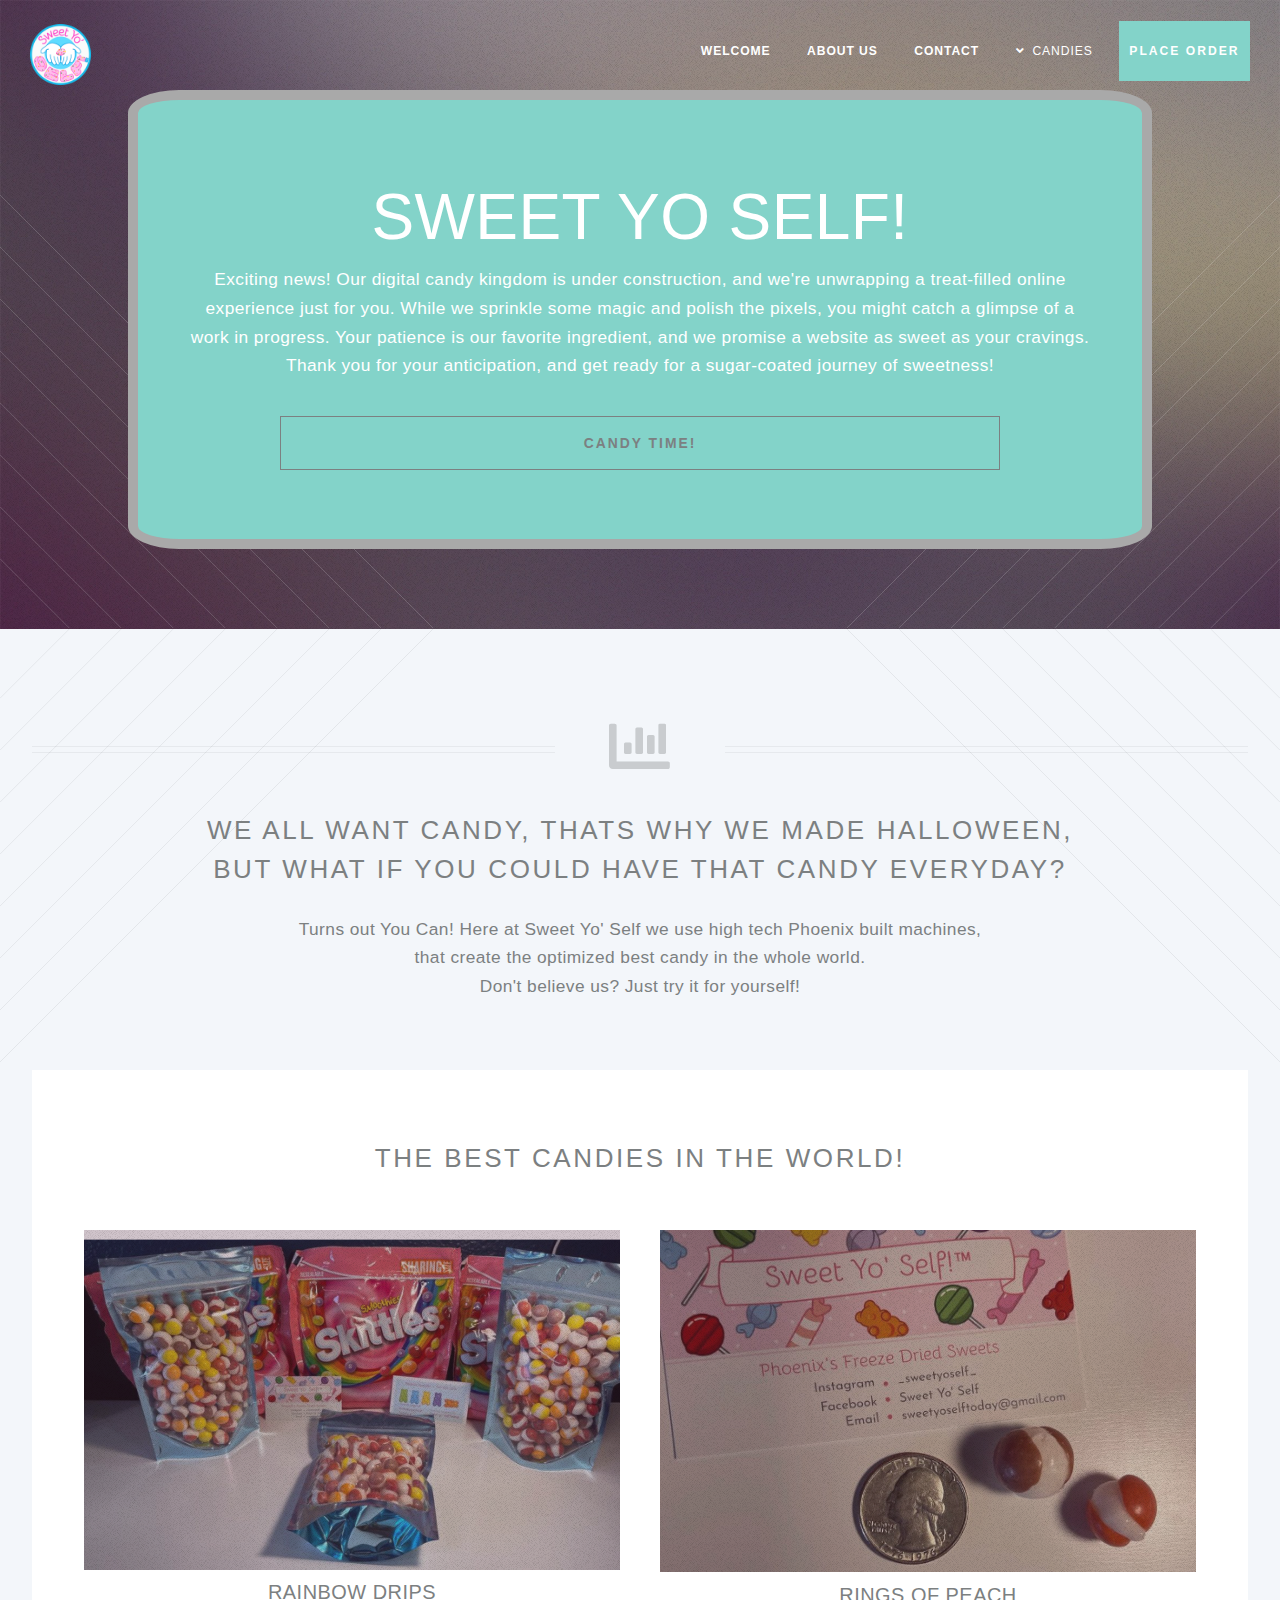
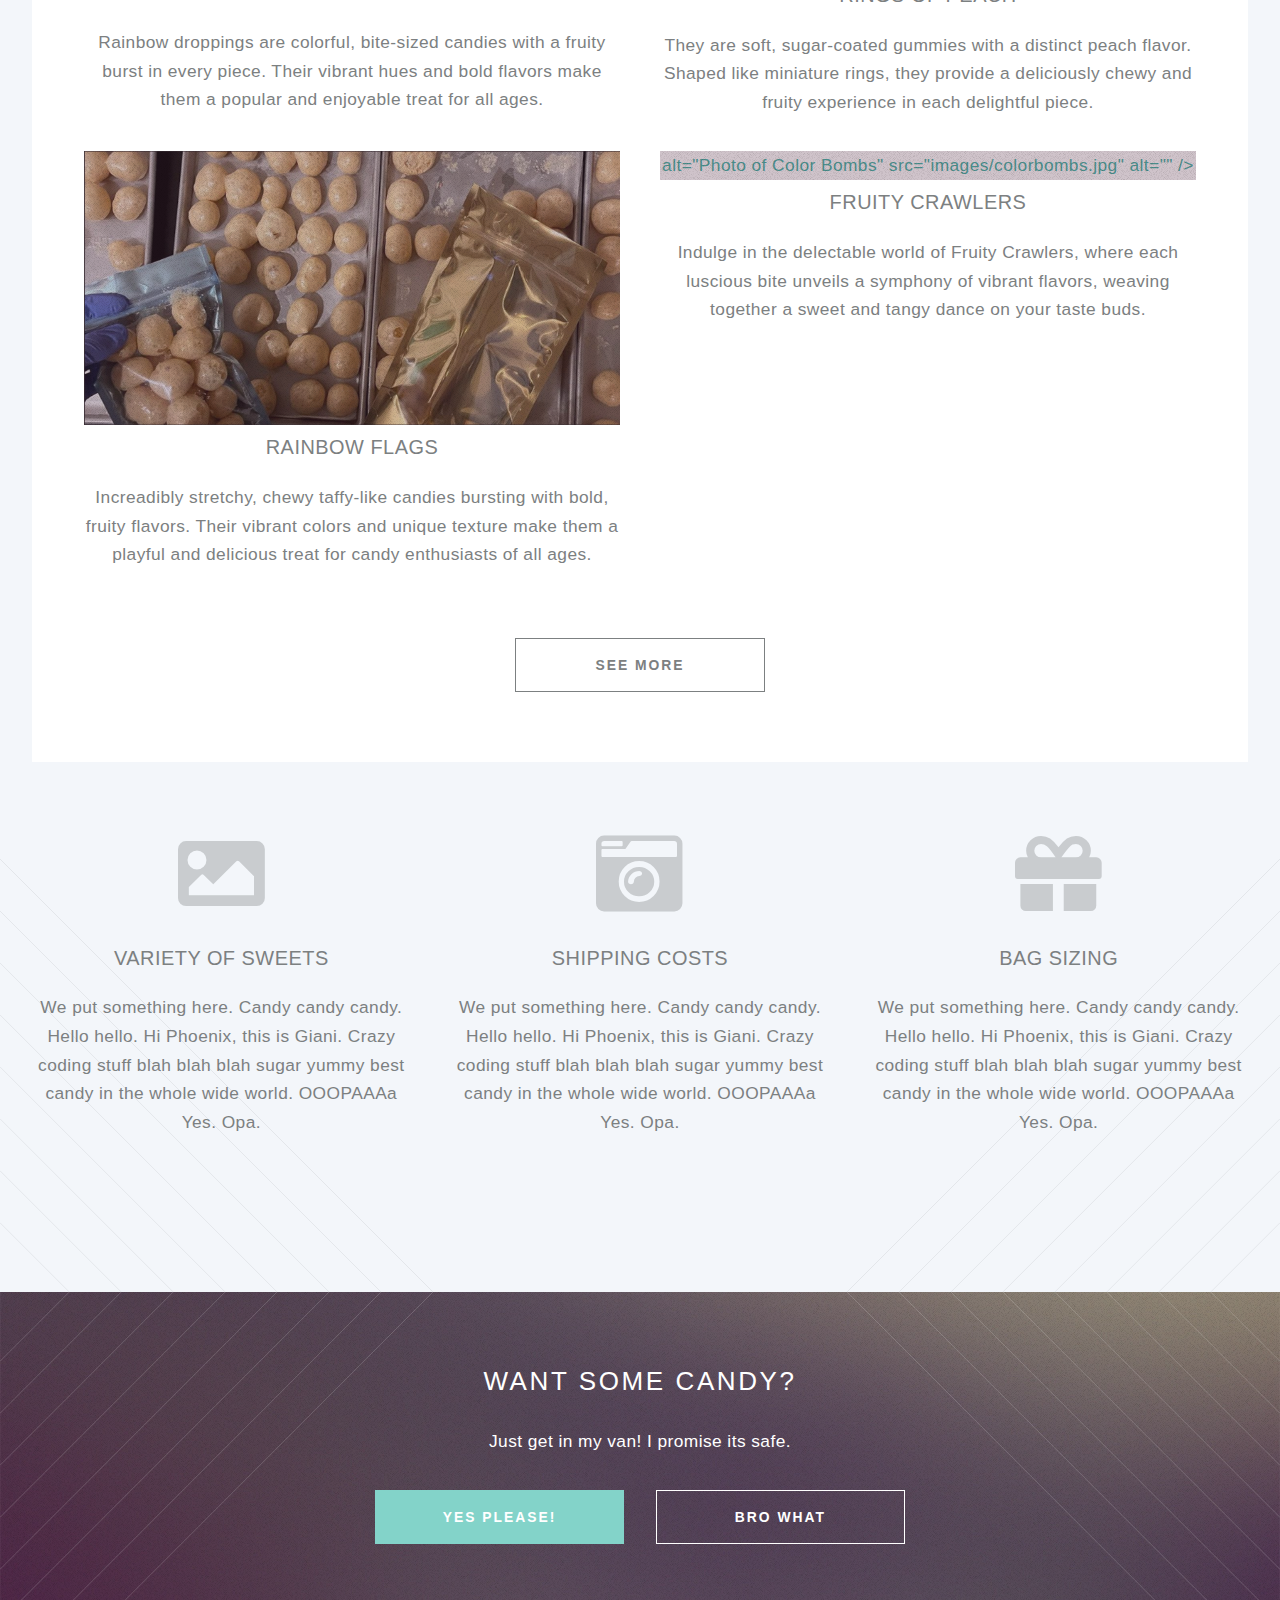
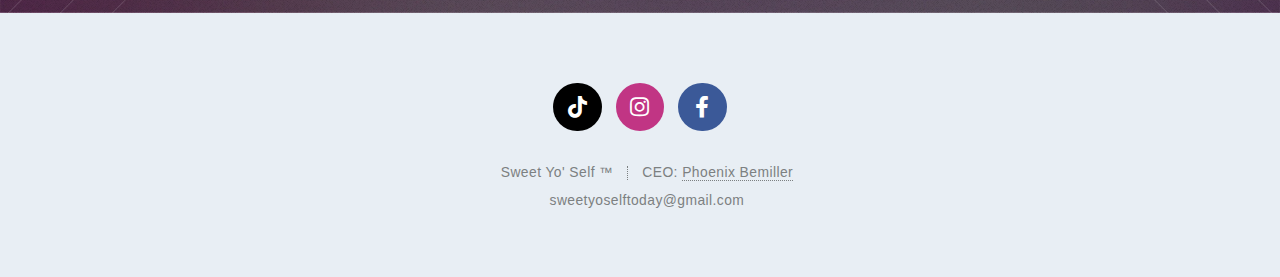
==== commit a0b1e328: "Add alternate text messages to images" ====
--- a/index.html
+++ b/index.html
@@ -2,16 +2,15 @@
 
 <html lang="en-US">
 	<head>
+		<meta charset="utf-8" />
 		<title>Sweet Yo' Self</title>
-		<meta charset="utf-8" />
-		<meta name="viewport" content="width=device-width, initial-scale=1, user-scalable=no" />
+		<meta name="viewport" content="width=device-width, initial-scale=1" />
 		<link rel="stylesheet" href="assets/css/main.css" />
 		<noscript><link rel="stylesheet" href="assets/css/noscript.css" /></noscript>
 	</head>
 	<body class="index is-preload">
 		<div id="page-wrapper">
 
-
 				<section id="welcome" style="position: fixed; z-index: 999999;background-color: #83d3c9;width: 80%;height: auto;left: 10%;top: 10%;border: 10px solid darkgray;border-radius: 5%;text-align: center;" class="wrapper style3 container special">
 
 					<h1 style="color:white; font-size: 5vw;margin-bottom: 0%;">Sweet Yo Self!</h1>
@@ -25,7 +24,7 @@
 
 			<!-- Header -->
 				<header id="header" class="alt">
-					<h1 ><a href="index.html"><img id="logo" src="images/logo.jpg"></a></h1>
+					<h1 ><a href="index.html"><img alt="Sweet Yo' Self Logo" id="logo" src="images/logo.jpg"></a></h1>
 					<nav id="nav">
 						<ul>
 							<li class="current"><a href="index.html">Welcome</a></li>
@@ -151,7 +150,7 @@
 								<div class="col-6 col-12-narrower">
 
 									<section>
-										<a target="_blank" href="rainbowdrips.html" class="image featured"><img src="images/rainbowdrips.jpg" alt="" /></a>
+										<a target="_blank" href="rainbowdrips.html" class="image featured"><img alt="Photo of Rainbow Drips" src="images/rainbowdrips.jpg" alt="" /></a>
 										<header>
 											<h3>Rainbow Drips</h3>
 										</header>
@@ -162,7 +161,7 @@
 								<div class="col-6 col-12-narrower">
 
 									<section>
-										<a target="_blank" href="rainbowdrips.html" class="image featured"><img src="images/quarter.jpg" alt="" /></a>
+										<a target="_blank" href="rainbowdrips.html" class="image featured"><img alt="Photo of a quarter to give scale to candy" src="images/quarter.jpg" alt="" /></a>
 										<header>
 											<h3>Rings of Peach</h3>
 										</header>
@@ -175,7 +174,7 @@
 								<div class="col-6 col-12-narrower">
 
 									<section>
-										<a target="_blank" href="rainbowdrips.html" class="image featured"><img src="images/caramels.jpg" alt="" /></a>
+										<a target="_blank" href="rainbowdrips.html" class="image featured"><img alt="Photo of Caramels" src="images/caramels.jpg" alt="" /></a>
 										<header>
 											<h3>Rainbow Flags</h3>
 										</header>
@@ -186,7 +185,7 @@
 								<div class="col-6 col-12-narrower">
 
 									<section>
-										<a target="_blank" href="rainbowdrips.html" class="image featured"><img src="images/colorbombs.jpg" alt="" /></a>
+										<a target="_blank" href="rainbowdrips.html" class="image featured"> alt="Photo of Color Bombs" src="images/colorbombs.jpg" alt="" /></a>
 										<header>
 											<h3>Fruity Crawlers</h3>
 										</header>
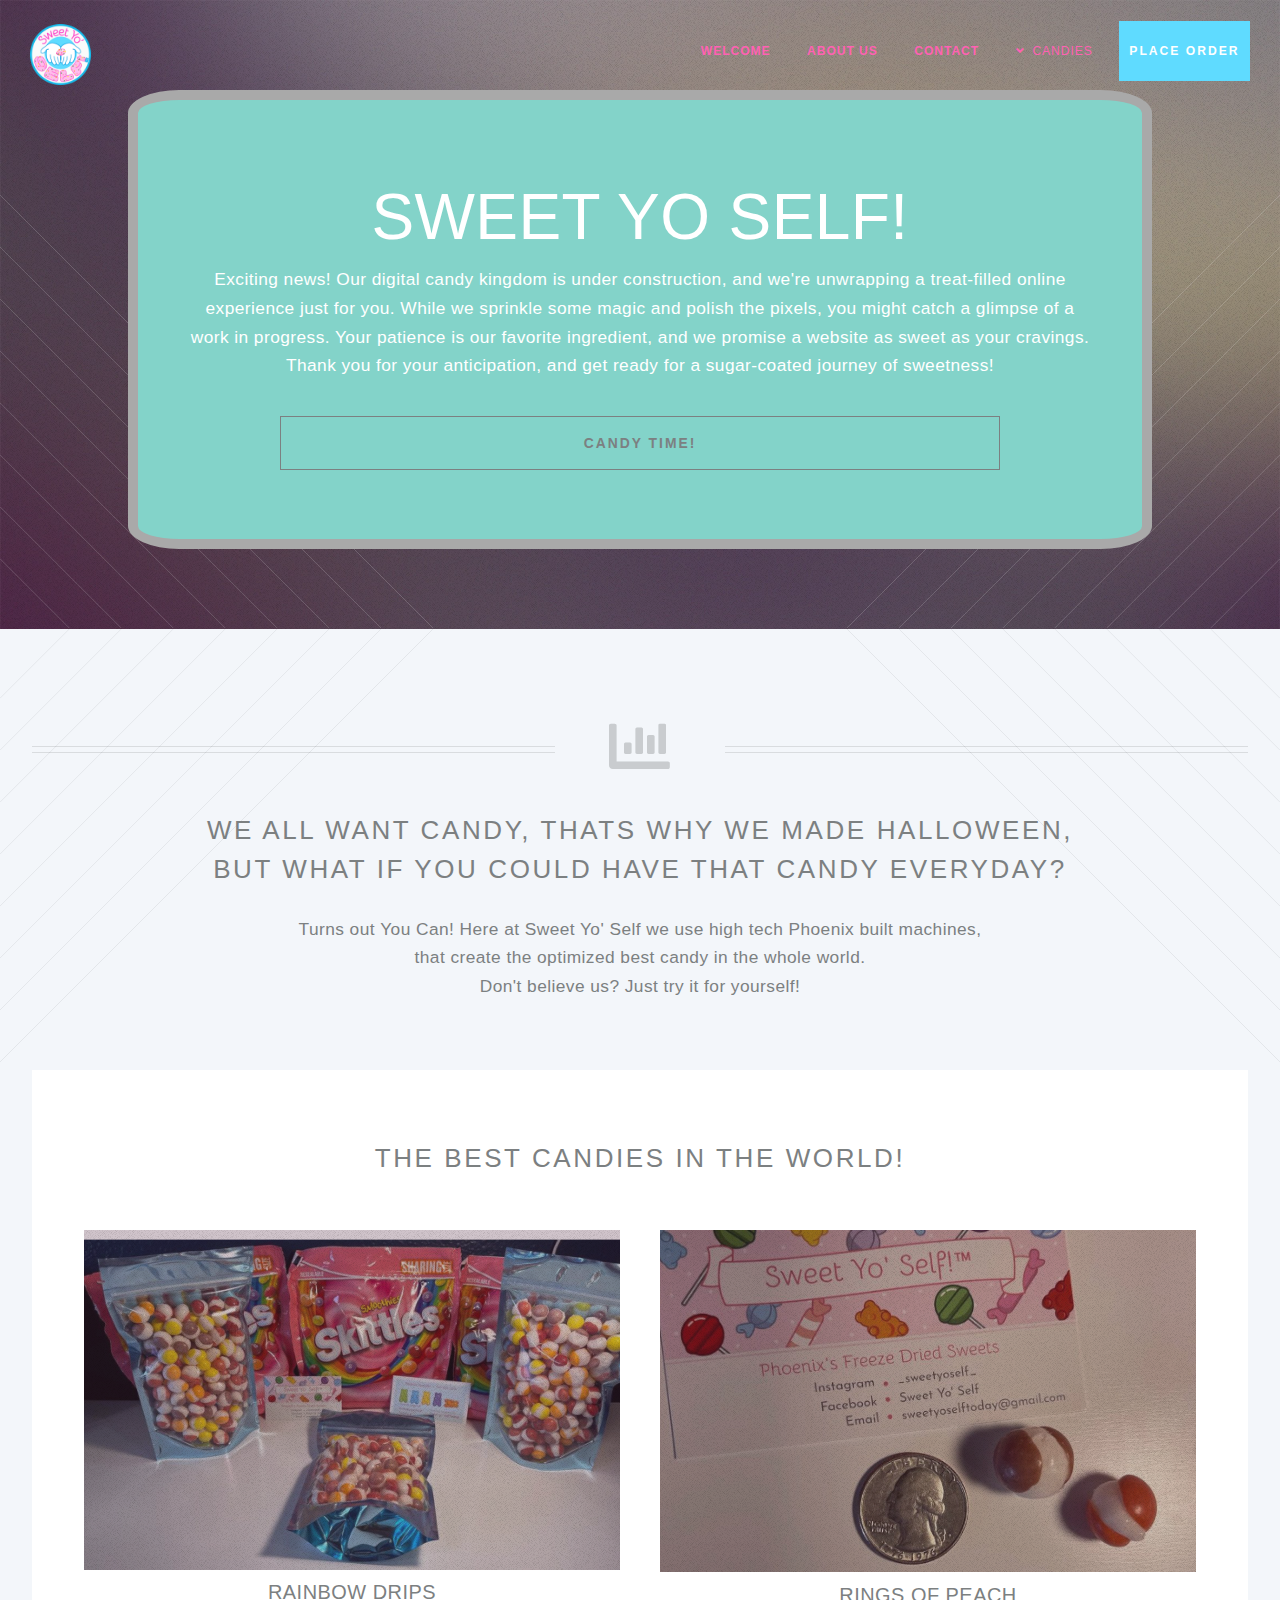
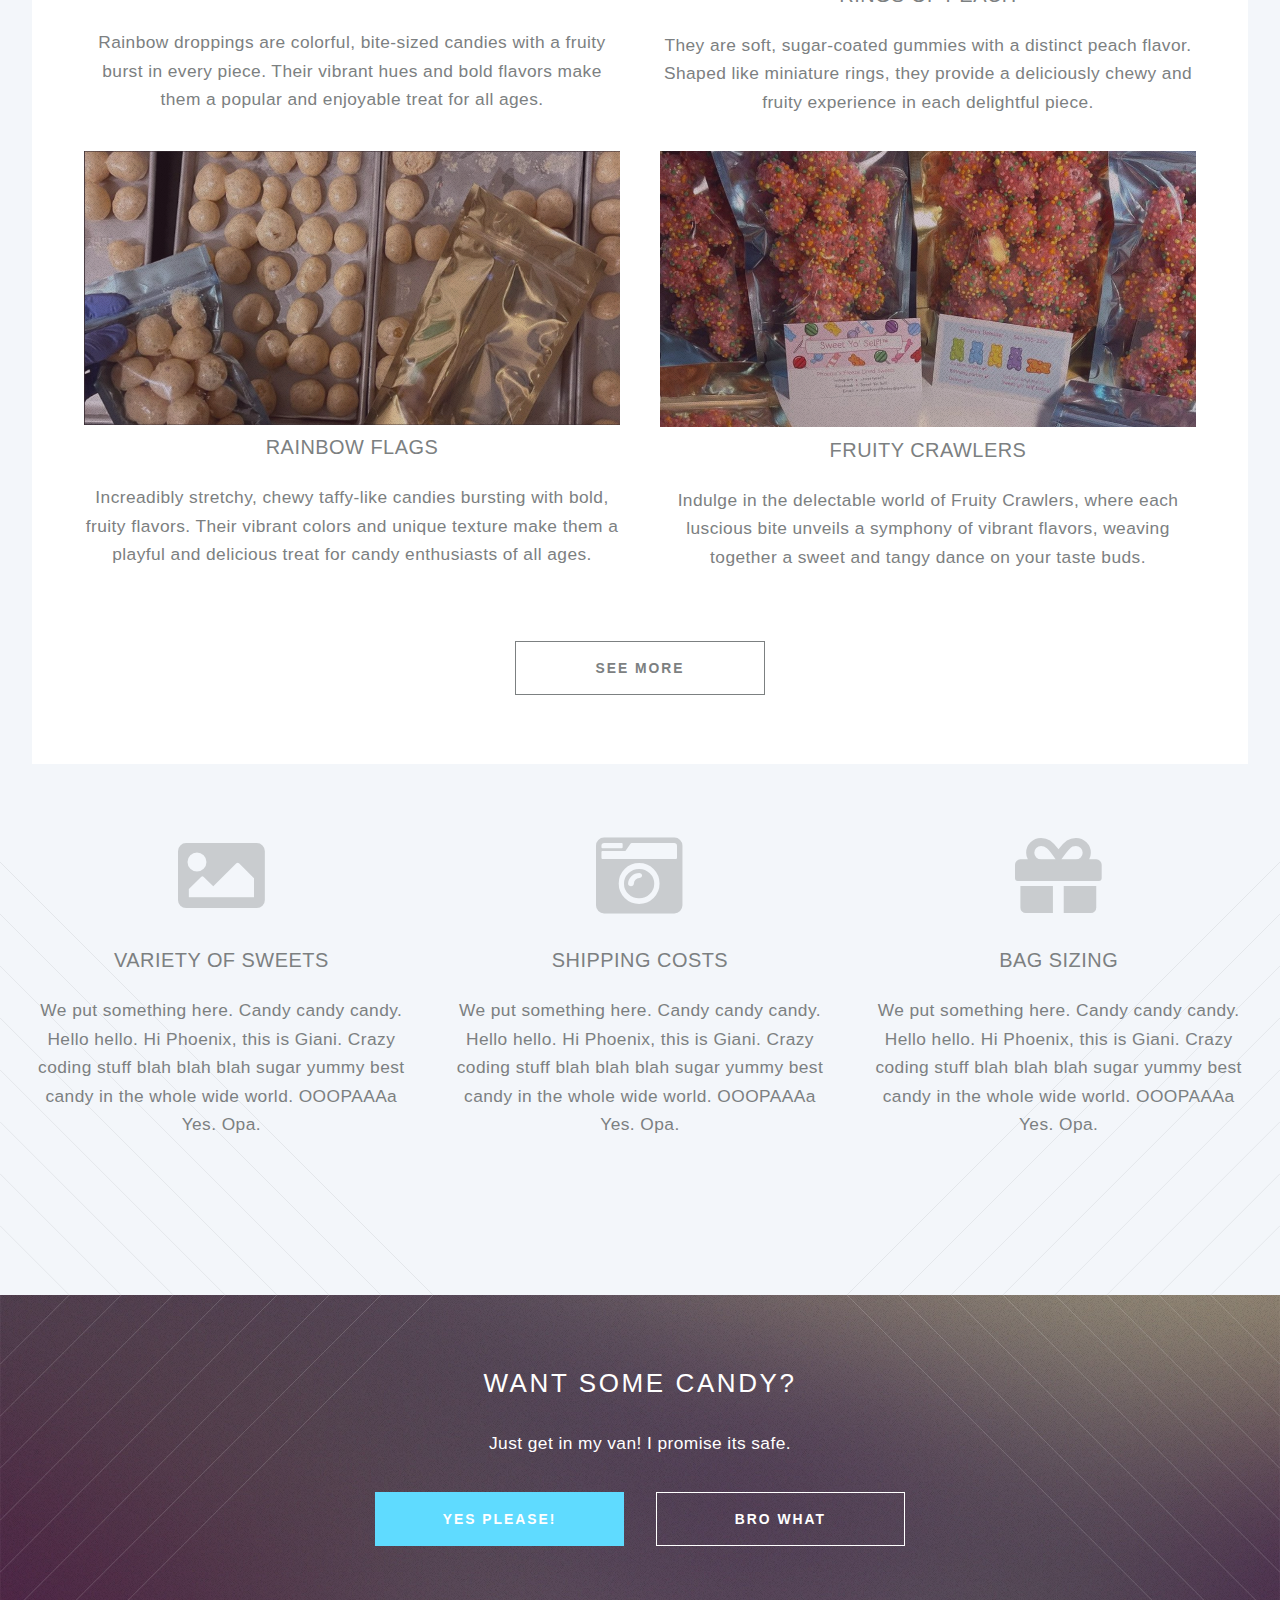
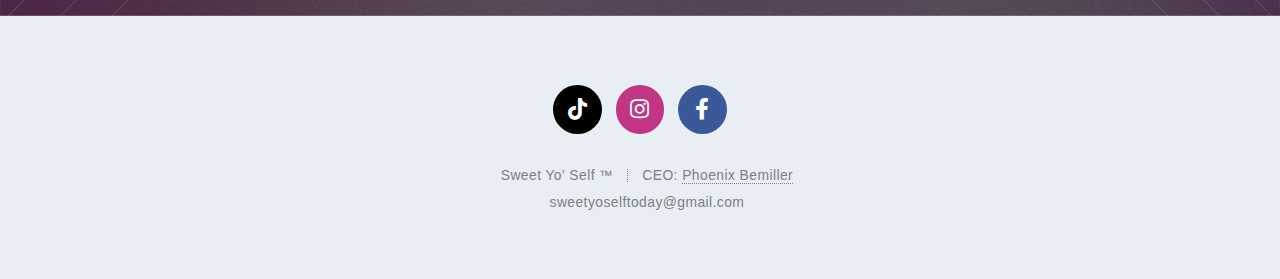
==== commit 28472ac0: "Update Welcome Page" ====
--- a/index.html
+++ b/index.html
@@ -66,9 +66,9 @@
 						<header>
 							<h2>Sweet Yo' Self</h2>
 						</header>
-						<p>Whenever you need a <strong>treat</strong>, or anything <strong>sweet</strong>,
-						<br />
-						please come get all you can <strong>eat<strong>!
+						<p>Home of the incredible <strong>Freeze Dried Candy!</strong>
+						<br/>
+						Please check out what we've got in store for you! </p> 
 						<footer>
 							<ul class="buttons stacked">
 								<li><a href="#main" class="button fit scrolly">I Want Candy!</a></li>
@@ -185,7 +185,7 @@
 								<div class="col-6 col-12-narrower">
 
 									<section>
-										<a target="_blank" href="rainbowdrips.html" class="image featured"> alt="Photo of Color Bombs" src="images/colorbombs.jpg" alt="" /></a>
+										<a target="_blank" href="rainbowdrips.html" class="image featured"><img alt="Photo of Color Bombs" src="images/colorbombs.jpg" alt="" /></a>
 										<header>
 											<h3>Fruity Crawlers</h3>
 										</header>
--- a/assets/css/main.css
+++ b/assets/css/main.css
@@ -233,8 +233,7 @@
 	}
 
 	hr {
-		border-top: solid 1px rgba(124, 128, 129, 0.2);
-		border: 0;
+		border: solid 3px rgba(21, 32, 34, 0.2);
 		margin-bottom: 1.5em;
 	}
 
@@ -1822,6 +1821,7 @@
 		header.special:before, header.special:after {
 			border-bottom: solid 1.5px;
 			border-top: solid 1.5px;
+			border-color: #000000;
 			content: '';
 			height: 7px;
 			opacity: 0.1;
@@ -2288,8 +2288,8 @@
 		input[type="reset"].primary,
 		button.primary,
 		.button.primary {
-			background: #83d3c9;
-			border-color: #83d3c9;
+			background: #5fdbff;
+			border-color: #5fdbff;
 			color: #fff !important;
 		}
 
@@ -2474,7 +2474,7 @@
 
 					#header nav ul li a {
 						border: solid 1px transparent;
-						color: inherit;
+						color: #FF61B3;
 						display: inline-block;
 						line-height: 1em;
 						padding: 1.9em 0.75em;
@@ -2691,6 +2691,7 @@
 				#banner .inner header h2 {
 					border-bottom: solid 2px;
 					border-top: solid 2px;
+					border-color: #FF61B3;
 					font-size: 2.5em;
 					font-weight: 900;
 					letter-spacing: 0.2em;
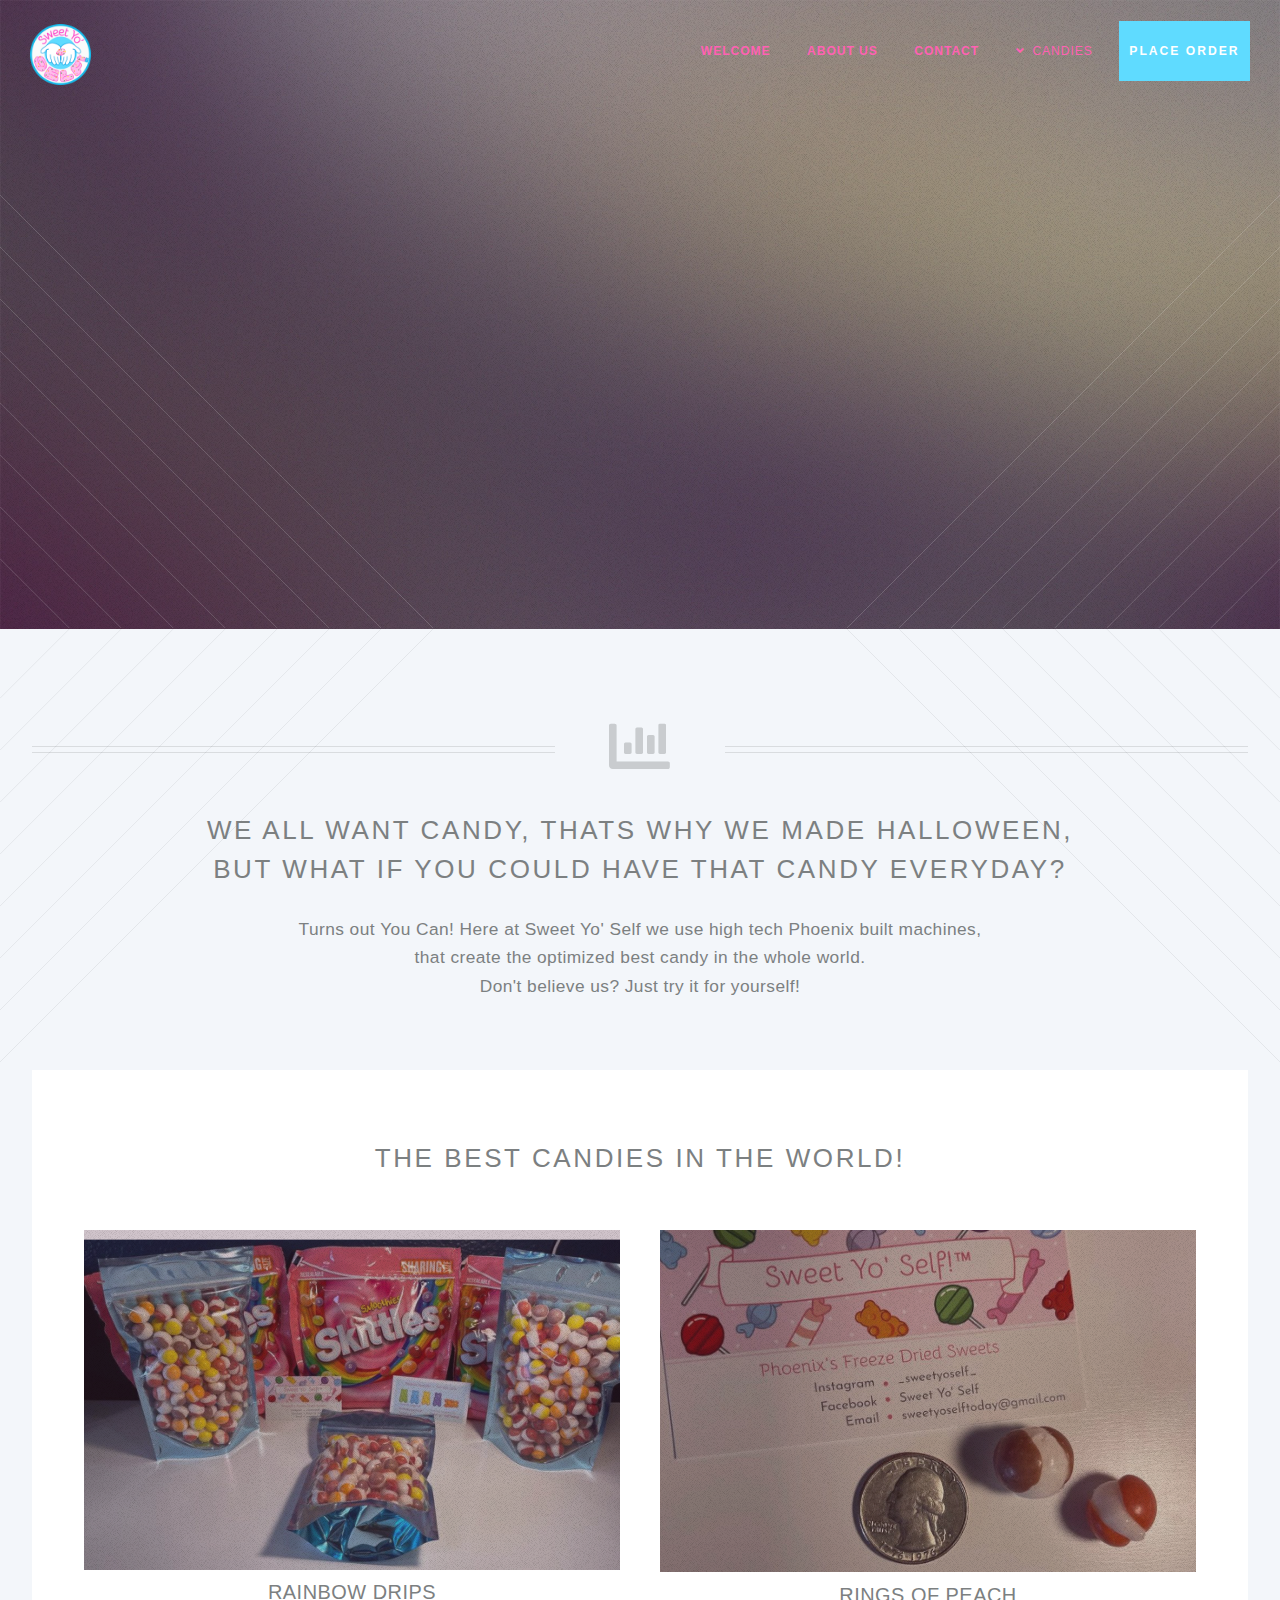
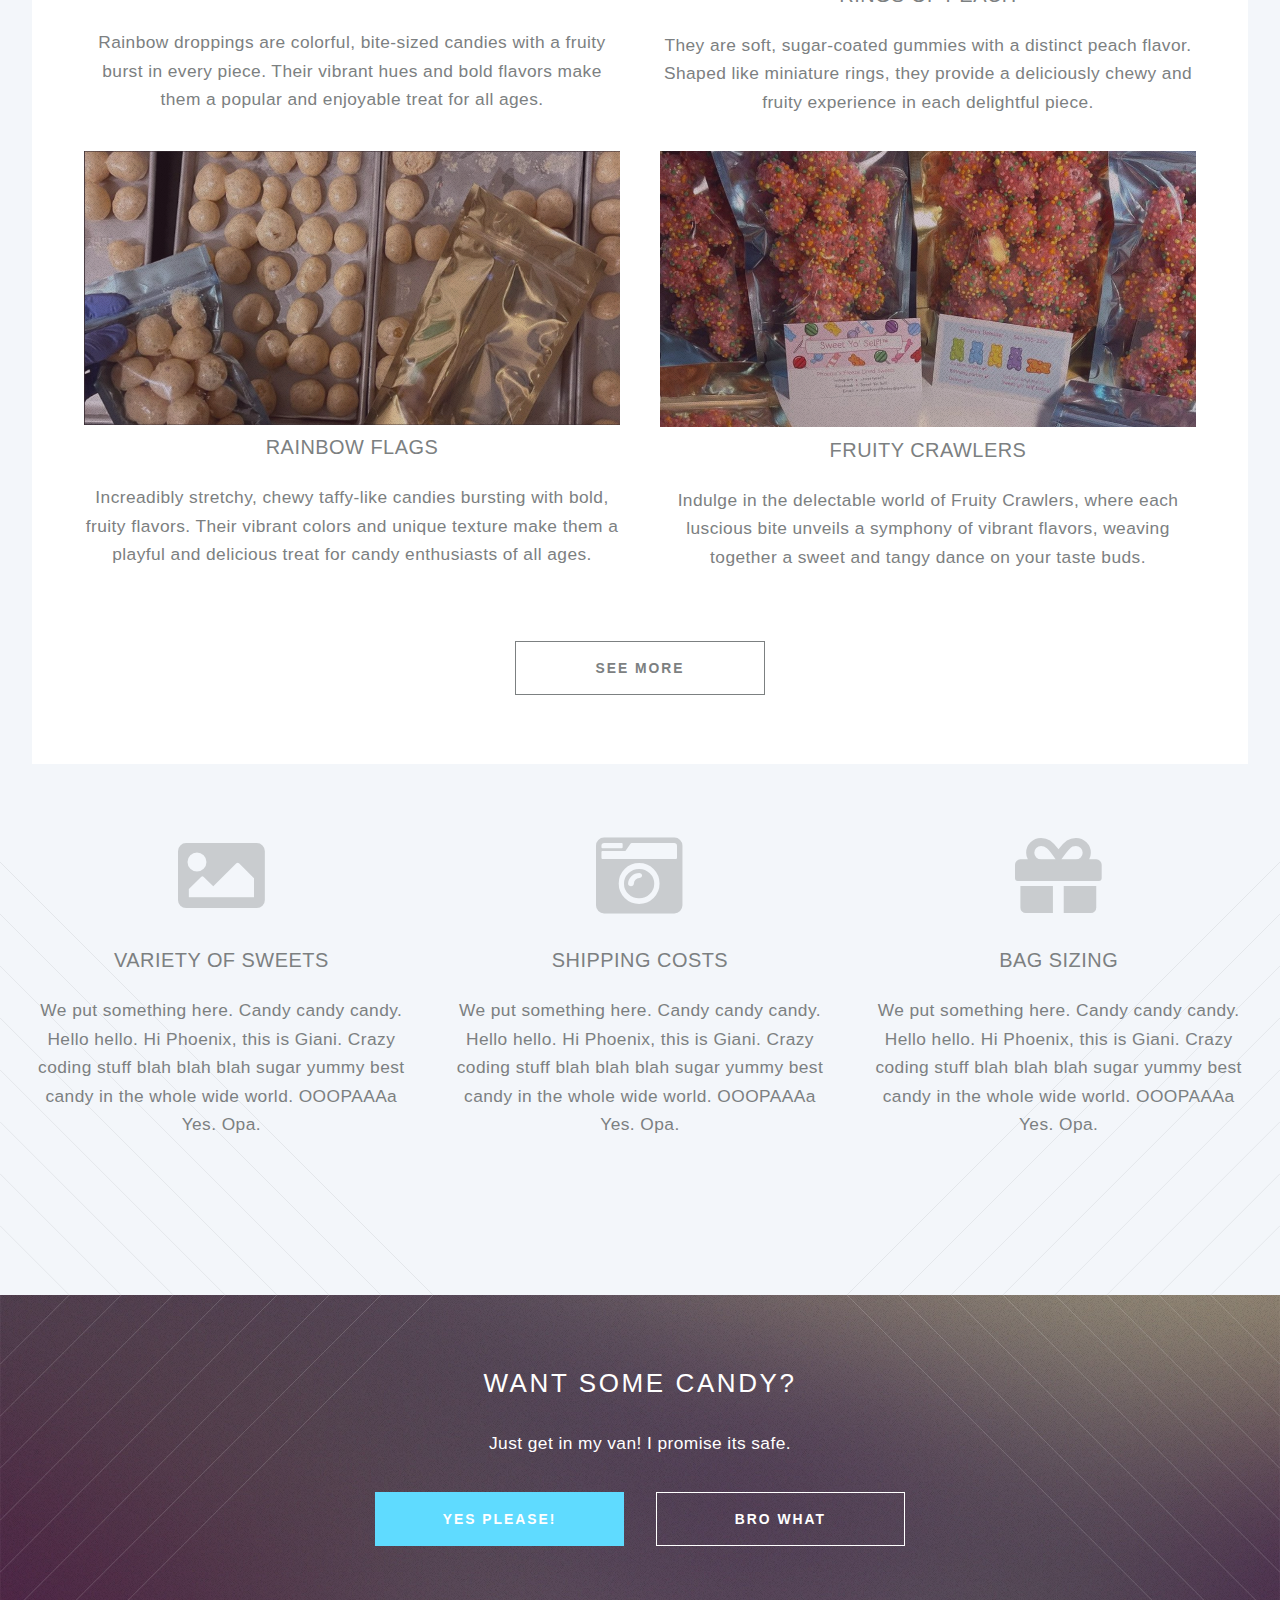
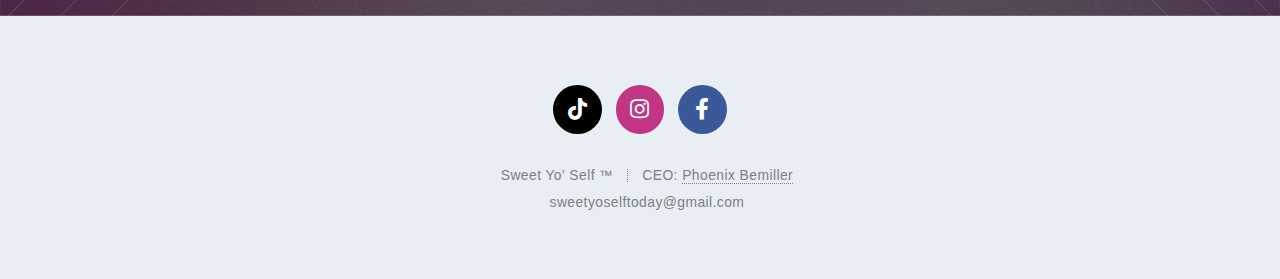
==== commit 6ea984e1: "Remove warning popup" ====
--- a/index.html
+++ b/index.html
@@ -11,7 +11,7 @@
 	<body class="index is-preload">
 		<div id="page-wrapper">
 
-				<section id="welcome" style="position: fixed; z-index: 999999;background-color: #83d3c9;width: 80%;height: auto;left: 10%;top: 10%;border: 10px solid darkgray;border-radius: 5%;text-align: center;" class="wrapper style3 container special">
+				<!-- <section id="welcome" style="position: fixed; z-index: 999999;background-color: #5fdbff;width: 80%;height: auto;left: 10%;top: 10%;border: 10px solid darkgray;border-radius: 5%;text-align: center;" class="wrapper style3 container special">
 
 					<h1 style="color:white; font-size: 5vw;margin-bottom: 0%;">Sweet Yo Self!</h1>
 
@@ -20,7 +20,7 @@
 
 					<input class="button" type="submit" value="Candy Time!" onclick="document.getElementById('welcome').style.display = 'none';" style="width: 80%;top: 90%;padding: 0%;margin-bottom: 0%;" ></input>
 
-				</section>
+				</section> -->
 
 			<!-- Header -->
 				<header id="header" class="alt">
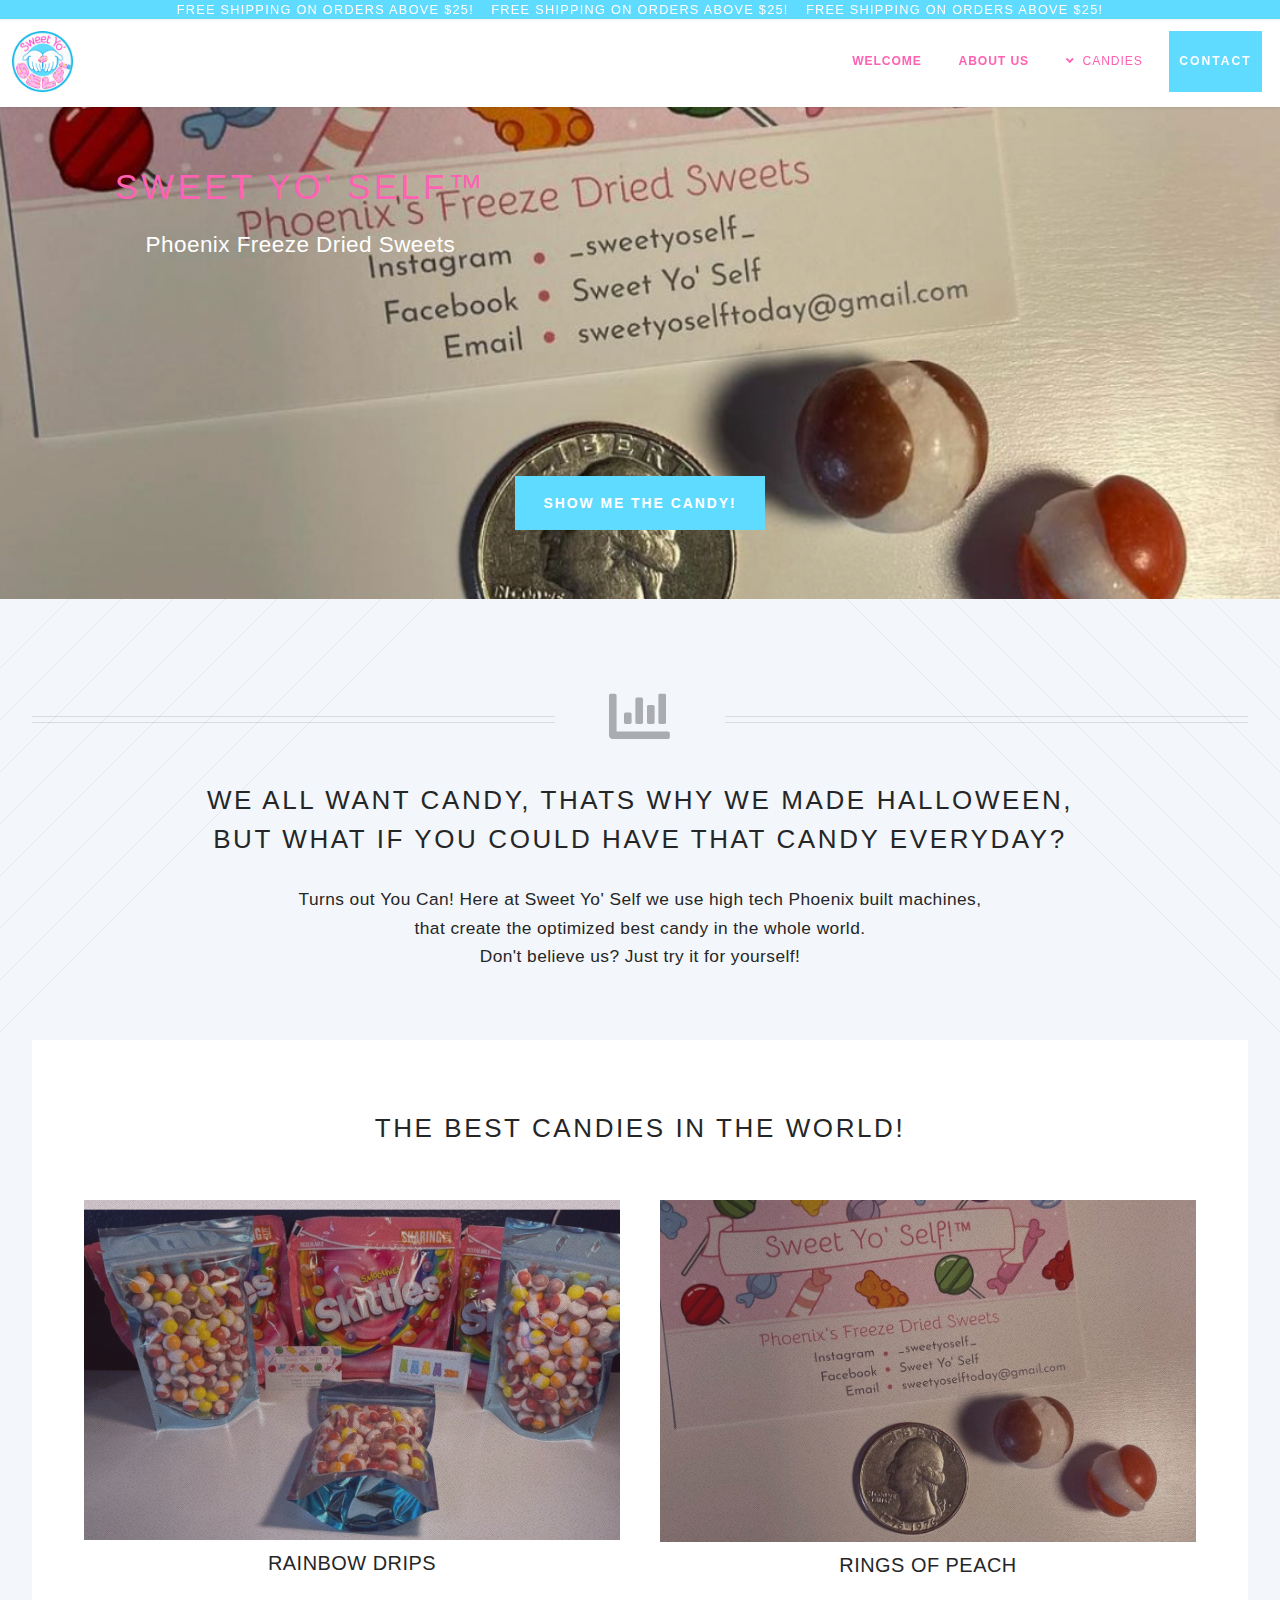
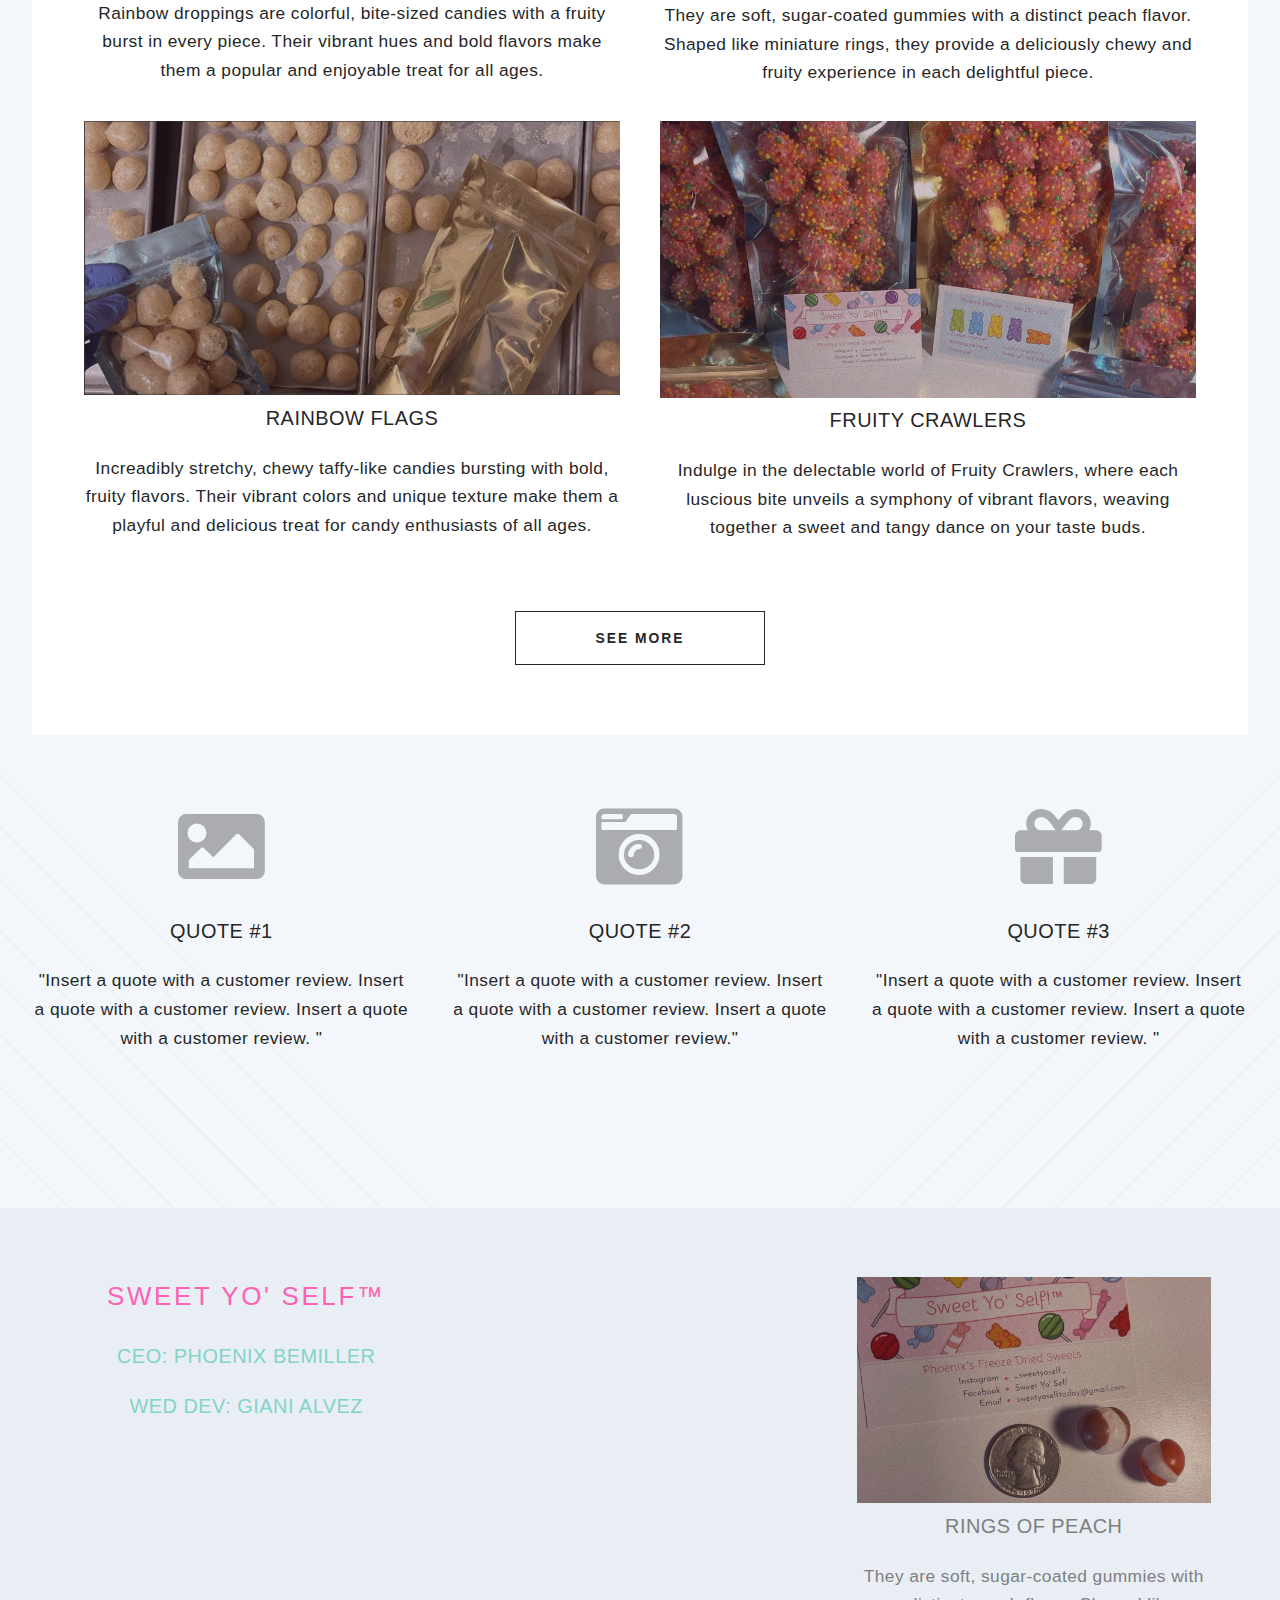
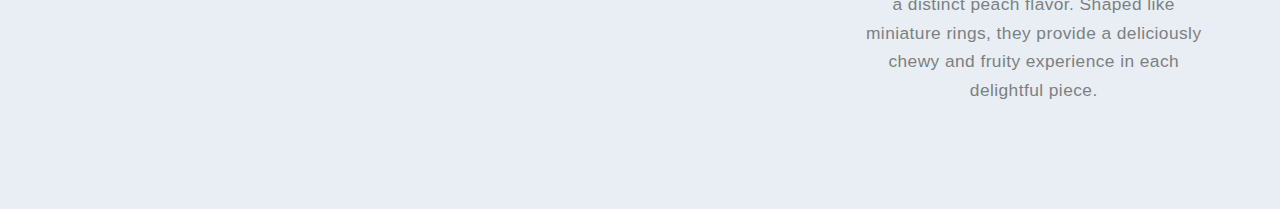
==== commit c319a304: "Intro Changes" ====
--- a/index.html
+++ b/index.html
@@ -23,13 +23,15 @@
 				</section> -->
 
 			<!-- Header -->
-				<header id="header" class="alt">
-					<h1 ><a href="index.html"><img alt="Sweet Yo' Self Logo" id="logo" src="images/logo.jpg"></a></h1>
+				<header id="header">
+					<div id="top-bar">
+						<h2><strong>Free Shipping on Orders Above $25! &ensp; Free Shipping on Orders Above $25! &ensp; Free Shipping on Orders Above $25!</strong></h2>
+					</div>
+					<h1><a href="index.html"><img alt="Sweet Yo' Self Logo" id="logo" src="images/logo.jpg"></a></h1>
 					<nav id="nav">
 						<ul>
 							<li class="current"><a href="index.html">Welcome</a></li>
 							<li class="current"><a href="about-us.html">About Us</a></li>
-							<li class="current"><a href="contact.html">Contact</a></li>
 							<li class="submenu">
 								<a href="#">Candies</a>
 								<ul>
@@ -39,7 +41,7 @@
 									<li><a href="rainbowdrips.html">Rainbow Flags</a></li>
 								</ul>
 							</li>
-							<li><a href="orders.html" class="button primary">Place Order</a></li>
+							<li><a href="contact.html" class="button primary">Contact</a></li>
 						</ul>
 					</nav>
 				</header>
@@ -48,33 +50,31 @@
 			
 			<!-- Banner -->
 				<section id="banner">
-
-					<!--
-						".inner" is set up as an inline-block so it automatically expands
-						in both directions to fit whatever's inside it. This means it won't
-						automatically wrap lines, so be sure to use line breaks where
-						appropriate (<br />).
-					-->
-
-
 					
 					<br />
 					<br />
-					
-					<div class="inner">
+
+					<div class="row" style="margin-left: 1em;">
+						<div class="col-5 col-12-narrower title">
 
 						<header>
-							<h2>Sweet Yo' Self</h2>
+							<h2 style="color: #FF61B3;font-size: 2em;margin-bottom: 0.5em;">Sweet Yo' Self&#8482;</h2>
+							<p style="font-size: 1.3em;">Phoenix Freeze Dried Sweets</p> 
 						</header>
-						<p>Home of the incredible <strong>Freeze Dried Candy!</strong>
-						<br/>
-						Please check out what we've got in store for you! </p> 
-						<footer>
+		
+						</div>
+					</div>
+
+					<br /><br />
+					<br /><br />
+					<br /><br />
+
+					<div style="text-align: center;display: block;">
+						<footer style="display: inline-block;">
 							<ul class="buttons stacked">
-								<li><a href="#main" class="button fit scrolly">I Want Candy!</a></li>
+								<li><a href="#main-pointer" class="button fit scrolly">Show me the candy!</a></li>
 							</ul>
 						</footer>
-
 					</div>
 					
 				
@@ -84,7 +84,7 @@
 			<!-- Main -->
 				<article id="main">
 
-					<header class="special container">
+					<header id="main-pointer" class="special container">
 						<span class="icon solid fa-chart-bar"></span>
 						<h2>We all want candy, thats why we made <strong>Halloween</strong>, 
 						<br />
@@ -212,9 +212,9 @@
 									<section>
 										<span class="icon solid featured fa-image"></span>
 										<header>
-											<h3>Variety of Sweets</h3>
-										</header>
-										<p>We put something here. Candy candy candy. Hello hello. Hi Phoenix, this is Giani. Crazy coding stuff blah blah blah sugar yummy best candy in the whole wide world. OOOPAAAa Yes. Opa.</p>
+											<h3>Quote #1</h3>
+										</header>
+										<p>"Insert a quote with a customer review. Insert a quote with a customer review. Insert a quote with a customer review. "</p>
 									</section>
 
 								</div>
@@ -223,9 +223,9 @@
 									<section>
 										<span class="icon solid featured fa-camera-retro"></span>
 										<header>
-											<h3>Shipping costs</h3>
-										</header>
-										<p>We put something here. Candy candy candy. Hello hello. Hi Phoenix, this is Giani. Crazy coding stuff blah blah blah sugar yummy best candy in the whole wide world. OOOPAAAa Yes. Opa.</p>
+											<h3>Quote #2</h3>
+										</header>
+										<p>"Insert a quote with a customer review. Insert a quote with a customer review. Insert a quote with a customer review."</p>
 									</section>
 
 								</div>
@@ -234,9 +234,9 @@
 									<section>
 										<span class="icon solid featured fa-gift"></span>
 										<header>
-											<h3>Bag sizing</h3>
-										</header>
-										<p>We put something here. Candy candy candy. Hello hello. Hi Phoenix, this is Giani. Crazy coding stuff blah blah blah sugar yummy best candy in the whole wide world. OOOPAAAa Yes. Opa.</p>
+											<h3>Quote #3</h3>
+										</header>
+										<p>"Insert a quote with a customer review. Insert a quote with a customer review. Insert a quote with a customer review. "</p>
 									</section>
 
 								</div>
@@ -248,7 +248,7 @@
 				</article>
 
 			<!-- CTA -->
-				<section id="cta">
+				<!-- <section id="cta">
 
 					<header>
 						<h2>Want some  <strong>candy</strong>?</h2>
@@ -261,12 +261,34 @@
 						</ul>
 					</footer>
 
-				</section>
+				</section> -->
 
 			<!-- Footer -->
 				<footer id="footer">
-
-					<ul class="icons">
+					<div class="row">
+						<div class="col-4 col-4-narrower">
+							<header>
+								<h2 style="color: #FF61B3;"><strong>Sweet Yo' Self&#8482;</strong></h2>
+								<h3 style="color: #83d3c9;"><strong>CEO: Phoenix Bemiller</strong></h2>
+								<h3 style="color: #83d3c9;"><strong>Wed Dev: Giani Alvez</strong></h2>
+							</header>
+						</div>
+
+						<div class="col-4 col-4-narrower"></div>
+
+						<div class="col-4 col-4-narrower">
+
+							<section>
+								<a target="_blank" href="rainbowdrips.html" class="image featured"><img alt="Photo of a quarter to give scale to candy" src="images/quarter.jpg" alt="" /></a>
+								<header>
+									<h3>Rings of Peach</h3>
+								</header>
+								<p>They are soft, sugar-coated gummies with a distinct peach flavor. Shaped like miniature rings, they provide a deliciously chewy and fruity experience in each delightful piece.</p>
+							</section>
+
+						</div>
+					</div>
+					<!-- <ul class="icons">
 						<li><a target="_blank" href="https://www.tiktok.com/@_sweetyoself_?_t=8iAOKXULftS&_r=1" class="icon brands circle fa-tiktok"><span class="label">Tiktok</span></a></li>
 						<li><a target="_blank" href="https://instagram.com/_sweetyoself_?utm_source=qr" class="icon brands circle fa-instagram"><span class="label">Instagram</span></a></li>
 						<li><a target="_blank" href="https://www.facebook.com/profile.php?id=61552935773593" class="icon brands circle fa-facebook-f"><span class="label">Facebook</span></a></li>
@@ -274,7 +296,7 @@
 
 					<ul class="copyright">
 						<li>Sweet Yo' Self &#8482;</li><li>CEO: <a href="phoenix.html">Phoenix Bemiller</a></li> <br/><br/> <li>sweetyoselftoday@gmail.com</li>
-					</ul>
+					</ul> -->
 
 
 				</footer>
--- a/assets/css/main.css
+++ b/assets/css/main.css
@@ -166,7 +166,7 @@
 		}
 
 	body, input, select, textarea {
-		color: #7c8081;
+		color: #252627;
 		font-family: 'Bellota', sans-serif;
 		font-size: 15pt;
 		font-weight: 300;
@@ -2427,20 +2427,50 @@
 		cursor: default;
 		font-size: 0.7em;
 		left: 0;
-		padding: 1em 1.5em;
+		padding: 0em 0em 0em;
+		display: inline-block;
+		justify-content: space-between;
 		position: fixed;
 		top: 0;
 		width: 100%;
 		z-index: 10000;
 	}
 
+		#top-bar {
+			background: #5fdbff;
+			box-shadow: 0 1px 2px 0 rgba(0, 0, 0, 0.075);
+			color: inherit;
+			cursor: default;
+			font-size: 0.7em;
+			text-align: center;
+			left: 0;
+			top: 0;
+			position: relative;
+			margin: 0;
+			width: 100%;
+			z-index: 10001;
+		}
+
+			#top-bar h2 {
+				padding: 0;
+				color: #fff;
+				margin: 0;
+				margin-bottom: 0.25em;
+				position: relative;
+			}
+
 		#logo{
+			position: relative;
+			margin-left: 1em;
+			margin-top: 0.75em;
+			float: left;
 			height: 5em;
 			width: 5em;
 		}
 
 
 		#header h1 {
+			position: relative;
 			font-weight: 900;
 			margin: 0;
 		}
@@ -2451,7 +2481,8 @@
 
 		#header nav {
 			letter-spacing: 0.075em;
-			position: absolute;
+			position: relative;
+			float: right;
 			right: 1.5em;
 			text-transform: uppercase;
 			top: 0.75em;
@@ -2651,17 +2682,24 @@
 	}
 
 	#banner {
-		background-attachment: scroll, scroll, scroll, fixed;
-		background-color: #645862;
-		background-image: url("images/light-bl.svg"), url("images/light-br.svg"), url("images/overlay.png"), url("../../images/banner.jpg");
-		background-position: bottom left, bottom right, top left, top center;
-		background-repeat: no-repeat, no-repeat, repeat, no-repeat;
-		background-size: 25em, 25em, auto, cover;
+		background-image: url("../../images/quarter.jpg");
+		background-size: cover;
+		background-repeat: no-repeat;
+		background-position: center;
 		color: #fff;
 		cursor: default;
-		padding: 6em 0;
+		padding: 6em 0 4em 0;
 		text-align: center;
 	}
+
+		#banner .button {
+			border-color: #5fdbff;
+			background-color: #5fdbff;
+		}
+
+		#banner .title {
+			font-size: 1em;
+		}
 
 		#banner .inner {
 			-moz-animation: reveal-banner 1s 0.25s ease-in-out;
@@ -2672,7 +2710,7 @@
 			-webkit-animation-fill-mode: forwards;
 			-ms-animation-fill-mode: forwards;
 			animation-fill-mode: forwards;
-			background: rgba(52, 27, 43, 0.5);
+			background: rgba(52, 27, 43, 1);
 			color: #fff;
 			display: inline-block;
 			opacity: 0;
@@ -2940,10 +2978,10 @@
 				}
 
 		/* Banner */
-
+/* 
 			#banner {
 				background-size: 15em, 15em, auto, cover;
-			}
+			} */
 
 		/* Main */
 
@@ -3562,7 +3600,7 @@
 				}
 
 		/* Banner */
-
+/* 
 			#banner {
 				background-size: 10em, 10em, auto, cover;
 				padding: 6em 0;
@@ -3584,7 +3622,7 @@
 
 					#banner .inner br {
 						display: none;
-					}
+					} */
 
 		/* Main */
 
